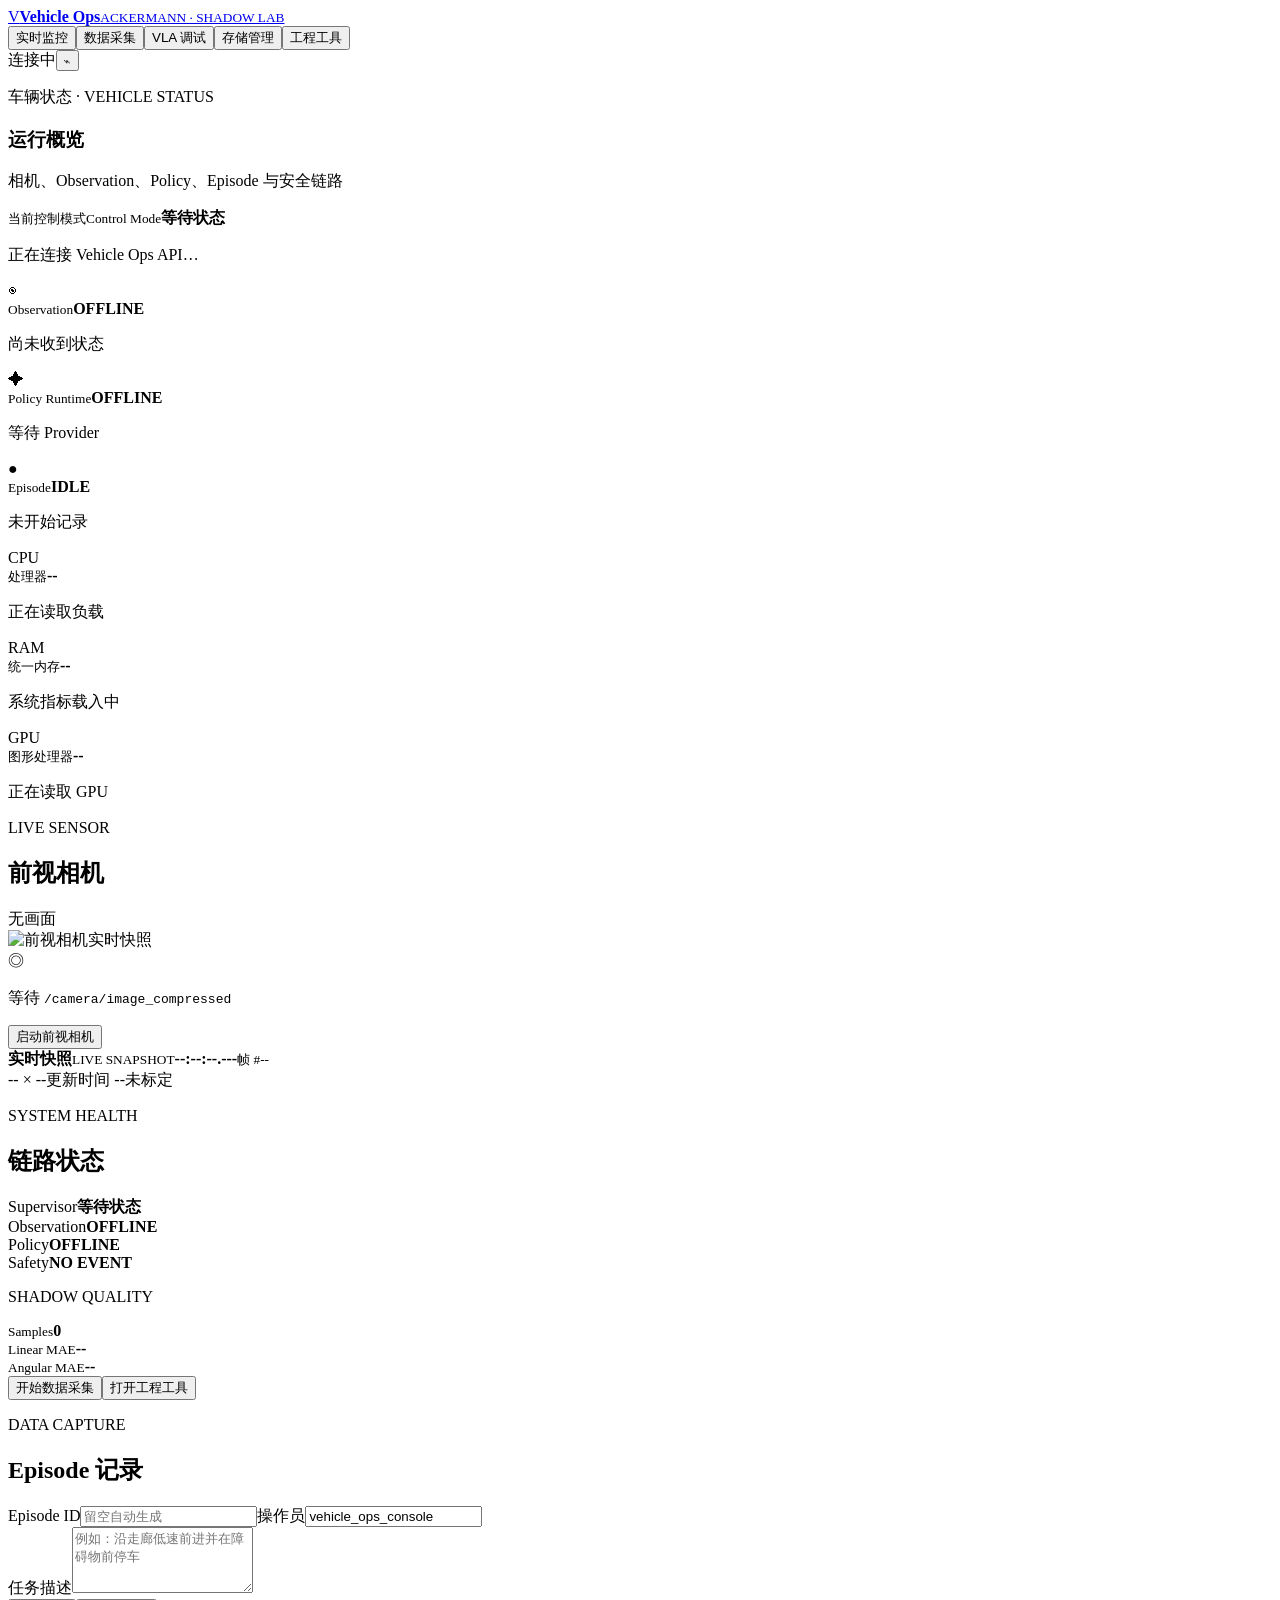
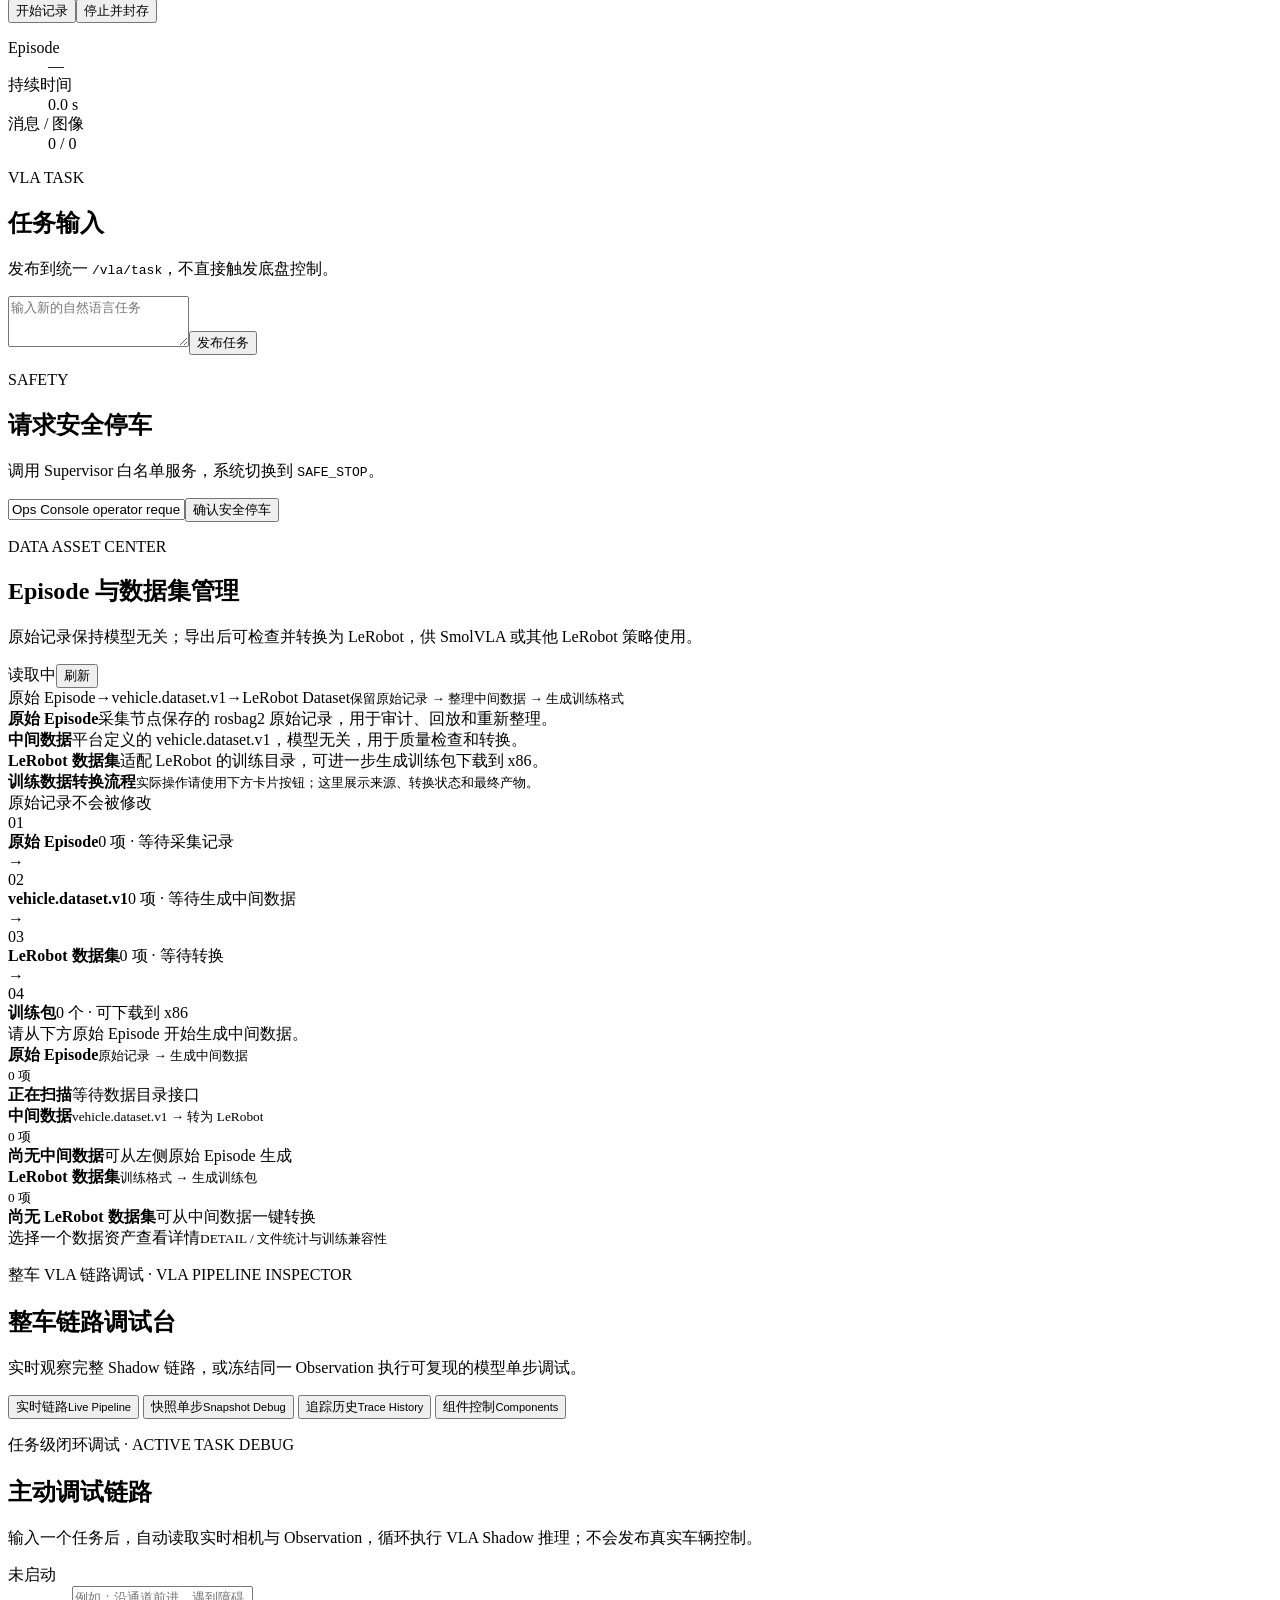
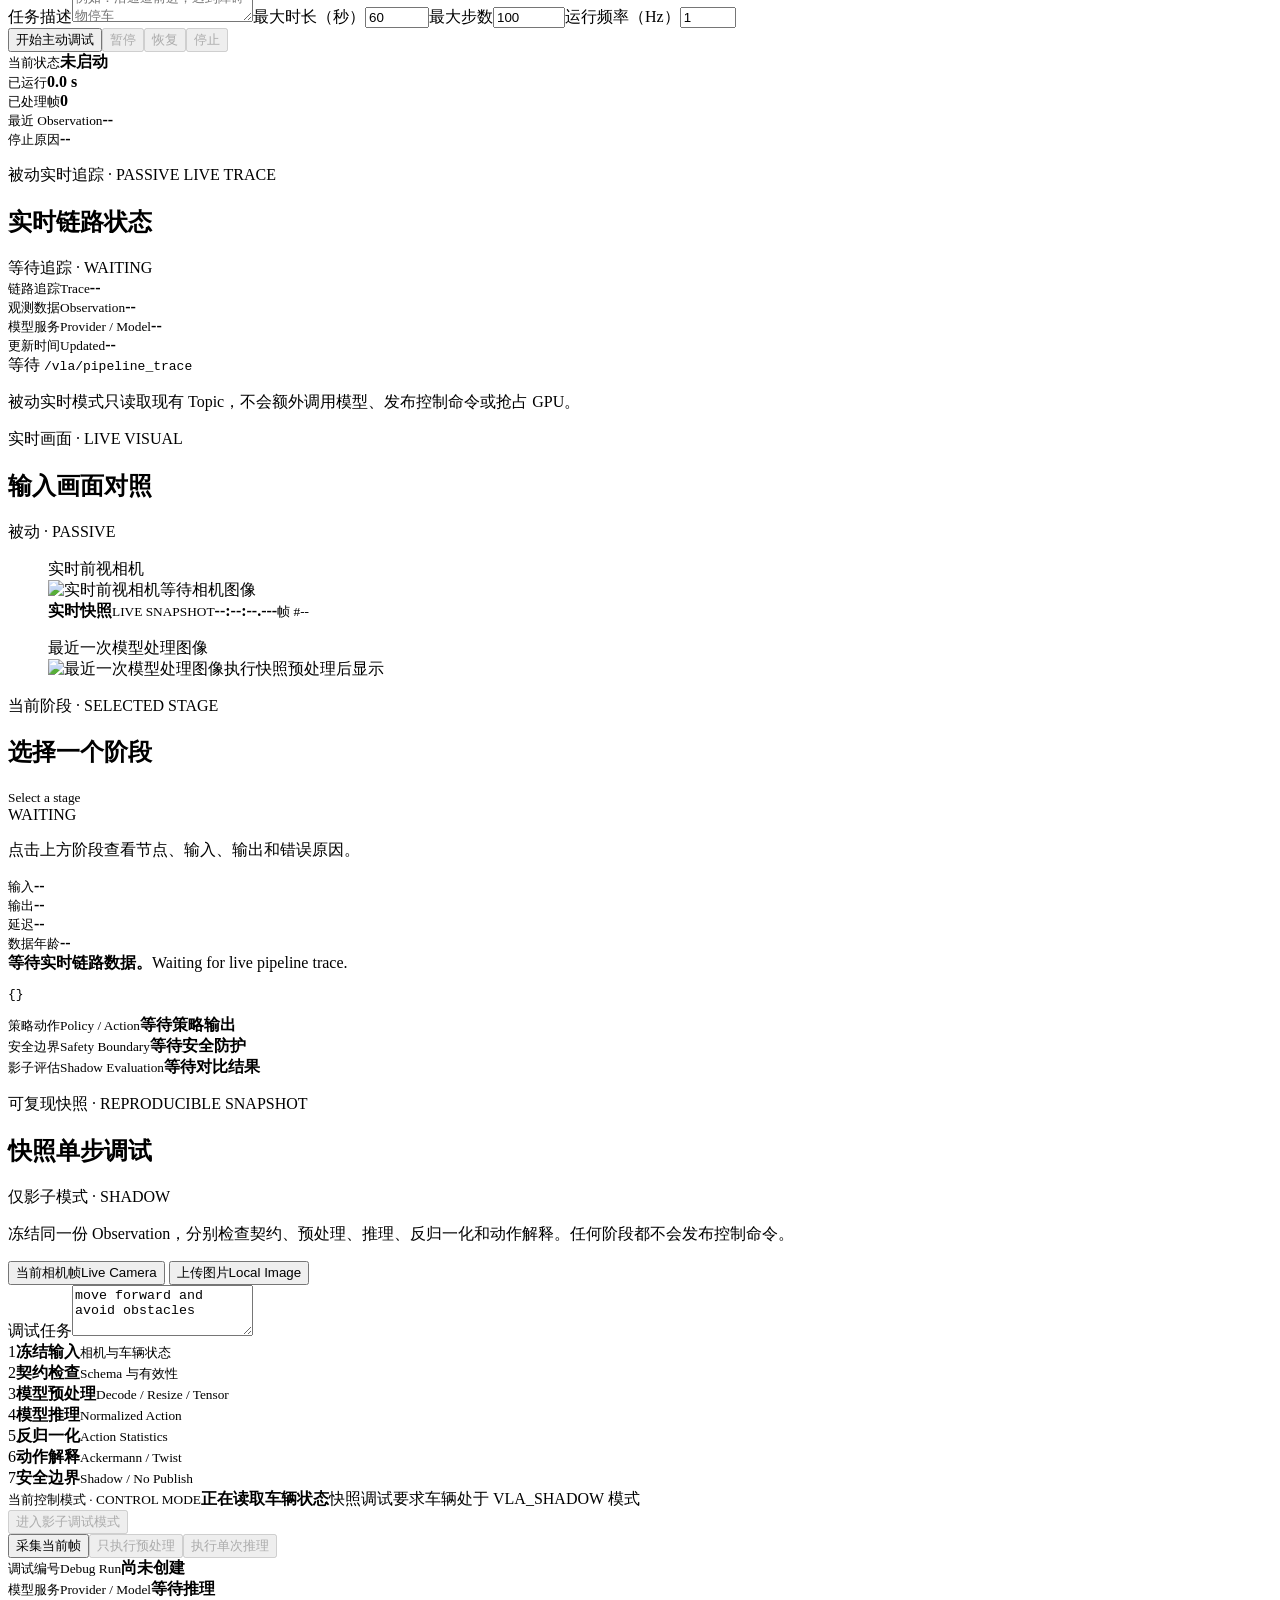
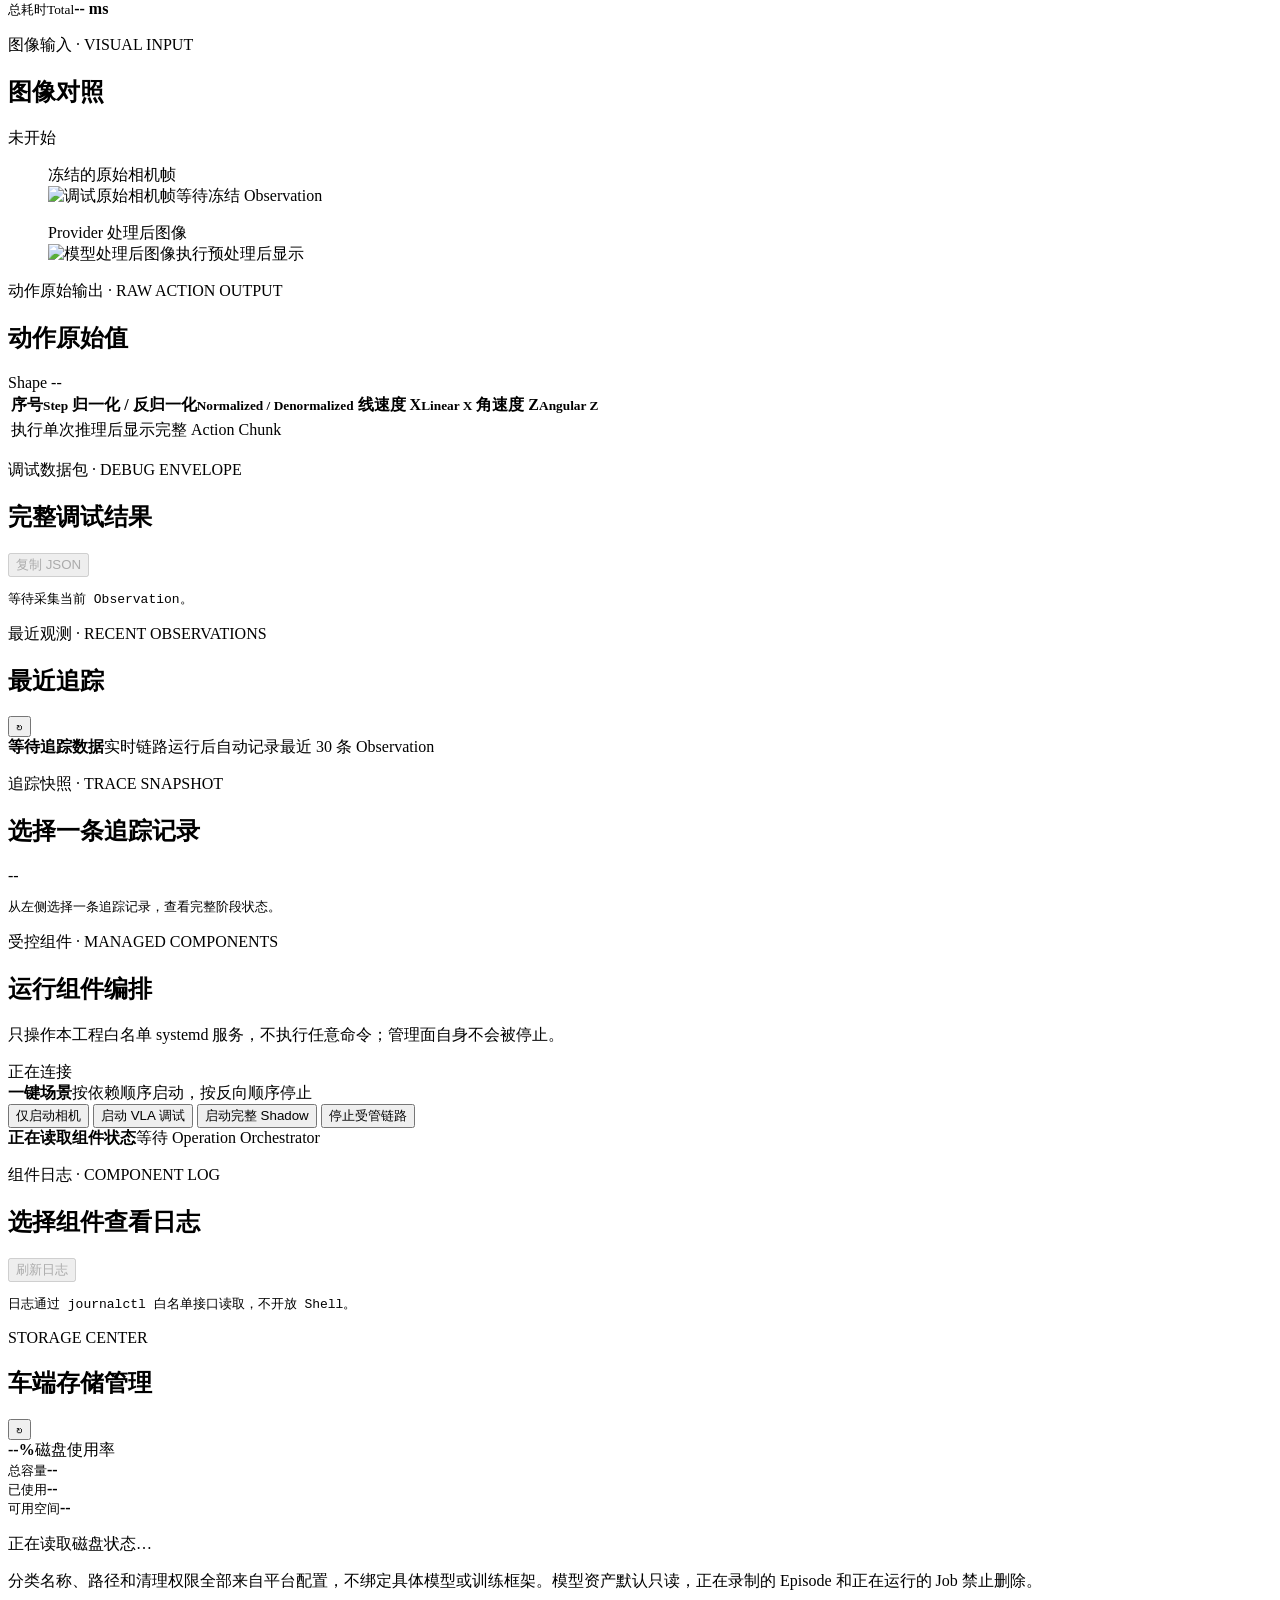
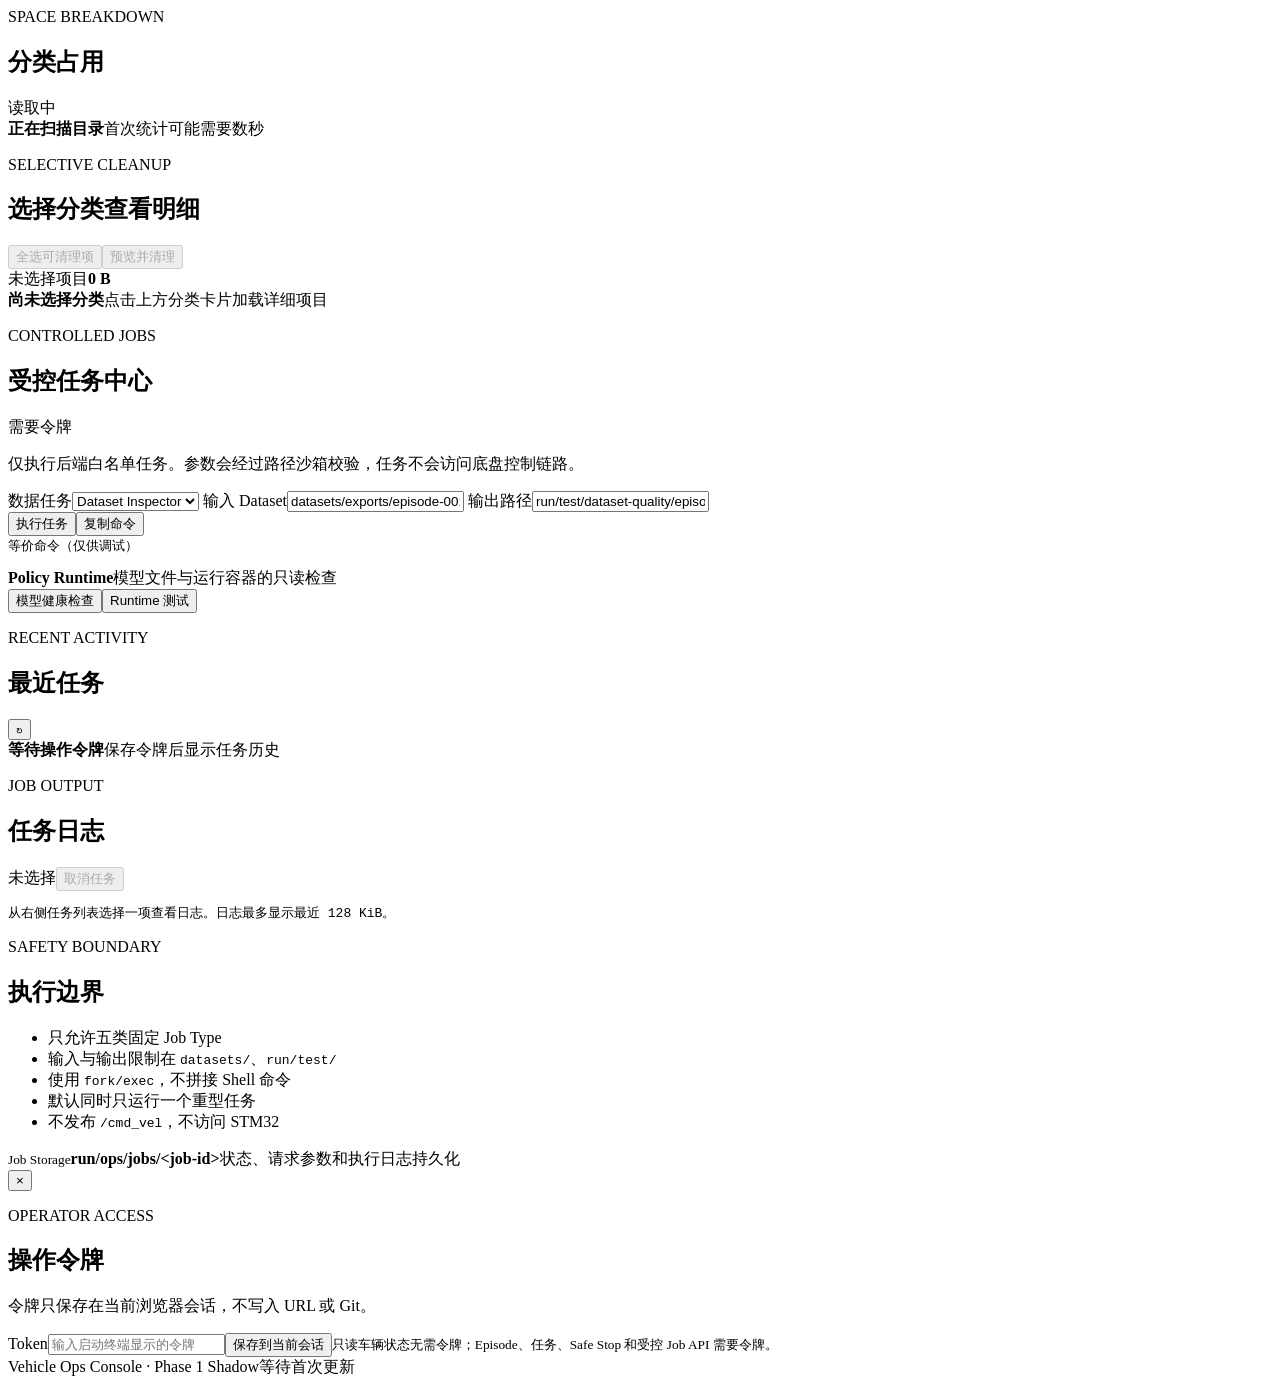
==== ros_ws/src/vehicle_ops/web/index.html @ 556c19eb "fix: restore dataset list refresh DOM" ====
﻿<!doctype html><html lang="zh-CN"><head><meta charset="utf-8"><meta name="viewport" content="width=device-width,initial-scale=1"><meta name="theme-color" content="#08131f"><title>Vehicle Ops Console</title><link rel="icon" href="/favicon.svg"><link rel="stylesheet" href="/assets/app.css"></head><body>
<header class="topbar"><a class="brand" href="#"><span class="brand-mark">V</span><span><strong>Vehicle Ops</strong><small>ACKERMANN · SHADOW LAB</small></span></a><nav class="main-nav" aria-label="主导航"><button class="nav-item active" data-view="monitor">实时监控</button><button class="nav-item" data-view="capture">数据采集</button><button class="nav-item" data-view="debug">VLA 调试</button><button class="nav-item" data-view="storage">存储管理</button><button class="nav-item" data-view="tools">工程工具</button></nav><div class="top-actions"><span id="connectionBadge" class="pill warning"><i></i>连接中</span><button class="icon-button" id="tokenButton" title="操作令牌">⌁</button></div></header>
<main>
<section class="view-panel active" id="view-monitor"><section class="overview"><div class="overview-copy"><p class="eyebrow">车辆状态 · VEHICLE STATUS</p><h1>运行概览</h1><p>相机、Observation、Policy、Episode 与安全链路</p></div><div class="mode-card"><div class="orb" id="modeOrb"><span></span></div><div><small>当前控制模式<span>Control Mode</span></small><strong id="modeName">等待状态</strong><p id="systemMessage">正在连接 Vehicle Ops API…</p></div></div></section>
<section class="metrics-grid"><article class="metric"><span class="metric-icon cyan">◉</span><div><small>Observation</small><strong id="observationState">OFFLINE</strong><p id="observationMeta">尚未收到状态</p></div></article><article class="metric"><span class="metric-icon violet">✦</span><div><small>Policy Runtime</small><strong id="policyState">OFFLINE</strong><p id="policyMeta">等待 Provider</p></div></article><article class="metric"><span class="metric-icon lime">●</span><div><small>Episode</small><strong id="episodeState">IDLE</strong><p id="episodeMeta">未开始记录</p></div></article><article class="metric resource-metric"><span class="metric-icon resource">CPU</span><div><small>处理器</small><strong id="cpuState">--</strong><p id="cpuMeta">正在读取负载</p></div></article><article class="metric resource-metric"><span class="metric-icon resource">RAM</span><div><small>统一内存</small><strong id="memoryState">--</strong><p id="hostMeta">系统指标载入中</p></div></article><article class="metric resource-metric"><span class="metric-icon resource">GPU</span><div><small>图形处理器</small><strong id="gpuState">--</strong><p id="gpuMeta">正在读取 GPU</p></div></article></section><div class="monitor-grid"><article class="panel camera-card"><div class="section-heading"><div><p class="eyebrow">LIVE SENSOR</p><h2>前视相机</h2></div><span id="cameraBadge" class="pill neutral"><i></i>无画面</span></div><div class="camera-frame"><img id="cameraImage" alt="前视相机实时快照"><div id="cameraEmpty" class="camera-empty"><span>◎</span><p>等待 <code>/camera/image_compressed</code></p><button class="button secondary camera-start-button" id="startCameraQuick">启动前视相机</button></div><div class="camera-reticle"></div><div id="cameraLiveOverlay" class="camera-live-overlay"><span class="camera-live-label"><i></i><span><b id="cameraLiveLabel">实时快照</b><small>LIVE SNAPSHOT</small></span></span><strong id="cameraFrameTime">--:--:--.---</strong><small id="cameraFrameSequence">帧 #--</small></div></div><div class="camera-footer"><span id="cameraResolution">-- × --</span><span id="cameraAge">更新时间 --</span><span id="calibrationState">未标定</span></div></article><aside class="panel live-summary"><div class="section-heading"><div><p class="eyebrow">SYSTEM HEALTH</p><h2>链路状态</h2></div><span class="live-dot"></span></div><div class="health-list"><div><span>Supervisor</span><strong id="detailSupervisor">等待状态</strong></div><div><span>Observation</span><strong id="detailObservation">OFFLINE</strong></div><div><span>Policy</span><strong id="detailPolicy">OFFLINE</strong></div><div><span>Safety</span><strong id="safetyState">NO EVENT</strong></div></div><div class="shadow-box"><p class="eyebrow">SHADOW QUALITY</p><div class="shadow-grid"><div><small>Samples</small><strong id="shadowSamples">0</strong></div><div><small>Linear MAE</small><strong id="linearMae">--</strong></div><div><small>Angular MAE</small><strong id="angularMae">--</strong></div></div></div><div class="summary-actions"><button class="button primary" data-open-view="capture">开始数据采集</button><button class="button secondary" data-open-view="tools">打开工程工具</button></div></aside></div></section>
<section class="view-panel" id="view-capture"><div class="capture-grid"><article class="panel control-card"><div class="section-heading"><div><p class="eyebrow">DATA CAPTURE</p><h2>Episode 记录</h2></div><span id="recordDot" class="record-dot"></span></div><form id="episodeForm" class="stack-form"><div class="field-row"><label>Episode ID<input id="episodeId" placeholder="留空自动生成"></label><label>操作员<input id="operatorId" value="vehicle_ops_console"></label></div><label>任务描述<textarea id="episodeTask" rows="4" placeholder="例如：沿走廊低速前进并在障碍物前停车"></textarea></label><div class="button-row"><button class="button primary" type="submit">开始记录</button><button class="button secondary" type="button" id="stopEpisode">停止并封存</button></div></form><dl class="detail-list"><div><dt>Episode</dt><dd id="currentEpisode">—</dd></div><div><dt>持续时间</dt><dd id="episodeElapsed">0.0 s</dd></div><div><dt>消息 / 图像</dt><dd id="episodeCounts">0 / 0</dd></div></dl></article><div class="capture-side"><article class="panel action-card"><p class="eyebrow">VLA TASK</p><h2>任务输入</h2><p>发布到统一 <code>/vla/task</code>，不直接触发底盘控制。</p><form id="taskForm"><textarea id="taskText" rows="3" placeholder="输入新的自然语言任务"></textarea><button class="button primary" type="submit">发布任务</button></form></article><article class="panel action-card danger-card"><p class="eyebrow danger-text">SAFETY</p><h2>请求安全停车</h2><p>调用 Supervisor 白名单服务，系统切换到 <code>SAFE_STOP</code>。</p><input id="safeReason" value="Ops Console operator requested safe stop"><button class="button danger" id="safeStop">确认安全停车</button></article></div></div></section>


  <article class="panel dataset-center">
    <div class="section-heading"><div><p class="eyebrow">DATA ASSET CENTER</p><h2>Episode 与数据集管理</h2><p class="component-intro">原始记录保持模型无关；导出后可检查并转换为 LeRobot，供 SmolVLA 或其他 LeRobot 策略使用。</p></div><div class="dataset-actions"><span class="pill neutral" id="datasetApiBadge"><i></i>读取中</span><button class="button ghost compact-button" id="refreshDatasets">刷新</button></div></div>
    <div class="dataset-flow"><span>原始 Episode</span><b>→</b><span>vehicle.dataset.v1</span><b>→</b><span>LeRobot Dataset</span><small>保留原始记录 → 整理中间数据 → 生成训练格式</small></div>
    <div class="dataset-layer-guide">
      <div><strong>原始 Episode</strong><span>采集节点保存的 rosbag2 原始记录，用于审计、回放和重新整理。</span></div>
      <div><strong>中间数据</strong><span>平台定义的 vehicle.dataset.v1，模型无关，用于质量检查和转换。</span></div>
      <div><strong>LeRobot 数据集</strong><span>适配 LeRobot 的训练目录，可进一步生成训练包下载到 x86。</span></div>
    </div>
    <div class="dataset-workflow-board">      <div class="dataset-workflow-heading"><div><strong>训练数据转换流程</strong><small>实际操作请使用下方卡片按钮；这里展示来源、转换状态和最终产物。</small></div><span class="dataset-flow-hint">原始记录不会被修改</span></div>      <div class="dataset-workflow-stages">        <div class="dataset-stage" data-flow-stage="episodes"><div class="dataset-stage-index">01</div><div><strong>原始 Episode</strong><span id="datasetFlowEpisodes">0 项 · 等待采集记录</span></div></div>        <b class="dataset-stage-arrow">→</b>        <div class="dataset-stage" data-flow-stage="exports"><div class="dataset-stage-index">02</div><div><strong>vehicle.dataset.v1</strong><span id="datasetFlowExports">0 项 · 等待生成中间数据</span></div></div>        <b class="dataset-stage-arrow">→</b>        <div class="dataset-stage" data-flow-stage="lerobot"><div class="dataset-stage-index">03</div><div><strong>LeRobot 数据集</strong><span id="datasetFlowLerobot">0 项 · 等待转换</span></div></div>        <b class="dataset-stage-arrow">→</b>        <div class="dataset-stage" data-flow-stage="archive"><div class="dataset-stage-index">04</div><div><strong>训练包</strong><span id="datasetFlowArchive">0 个 · 可下载到 x86</span></div></div>      </div>      <div class="dataset-workflow-status" id="datasetWorkflowStatus">请从下方原始 Episode 开始生成中间数据。</div>    </div>
    <div class="dataset-columns">
      <section><div class="dataset-column-heading"><div><strong>原始 Episode</strong><small>原始记录 → 生成中间数据</small></div><small id="episodeDatasetCount">0 项</small></div><div id="episodeDatasetList" class="dataset-list"><div class="job-empty"><strong>正在扫描</strong><span>等待数据目录接口</span></div></div></section>
      <section><div class="dataset-column-heading"><div><strong>中间数据</strong><small>vehicle.dataset.v1 → 转为 LeRobot</small></div><small id="exportDatasetCount">0 项</small></div><div id="exportDatasetList" class="dataset-list"><div class="job-empty"><strong>尚无中间数据</strong><span>可从左侧原始 Episode 生成</span></div></div></section>
      <section><div class="dataset-column-heading"><div><strong>LeRobot 数据集</strong><small>训练格式 → 生成训练包</small></div><small id="lerobotDatasetCount">0 项</small></div><div id="lerobotDatasetList" class="dataset-list"><div class="job-empty"><strong>尚无 LeRobot 数据集</strong><span>可从中间数据一键转换</span></div></div></section>
    </div>
    <div class="dataset-detail" id="datasetDetail"><span>选择一个数据资产查看详情</span><small>DETAIL / 文件统计与训练兼容性</small></div>
  </article><section class="view-panel" id="view-debug">
  <div class="inspector-header">
    <div><p class="eyebrow">整车 VLA 链路调试 · VLA PIPELINE INSPECTOR</p><h2>整车链路调试台</h2><p>实时观察完整 Shadow 链路，或冻结同一 Observation 执行可复现的模型单步调试。</p></div>
    <div class="inspector-mode-tabs" role="tablist" aria-label="调试模式">
      <button class="inspector-mode active" data-inspector-mode="live" role="tab"><span>实时链路</span><small>Live Pipeline</small></button>
      <button class="inspector-mode" data-inspector-mode="snapshot" role="tab"><span>快照单步</span><small>Snapshot Debug</small></button>
      <button class="inspector-mode" data-inspector-mode="history" role="tab"><span>追踪历史</span><small>Trace History</small></button>
      <button class="inspector-mode" data-inspector-mode="components" role="tab"><span>组件控制</span><small>Components</small></button>
    </div>
  </div>


  <div class="inspector-panel active" data-inspector-panel="live">
  <article class="panel active-debug-panel">
    <div class="section-heading"><div><p class="eyebrow">任务级闭环调试 · ACTIVE TASK DEBUG</p><h2>主动调试链路</h2><p class="component-intro">输入一个任务后，自动读取实时相机与 Observation，循环执行 VLA Shadow 推理；不会发布真实车辆控制。</p></div><span id="activeDebugBadge" class="pill neutral"><i></i>未启动</span></div>
    <div class="active-debug-form"><label>任务描述<textarea id="activeDebugTask" rows="2" placeholder="例如：沿通道前进，遇到障碍物停车"></textarea></label><label>最大时长（秒）<input id="activeDebugDuration" type="number" min="1" max="3600" value="60"></label><label>最大步数<input id="activeDebugSteps" type="number" min="1" max="10000" value="100"></label><label>运行频率（Hz）<input id="activeDebugHz" type="number" min="0.1" max="5" step="0.1" value="1"></label></div>
    <div class="button-row"><button class="button primary" id="activeDebugStart">开始主动调试</button><button class="button secondary" id="activeDebugPause" disabled>暂停</button><button class="button secondary" id="activeDebugResume" disabled>恢复</button><button class="button danger" id="activeDebugStop" disabled>停止</button></div>
    <div class="active-debug-stats"><div><small>当前状态</small><strong id="activeDebugStatus">未启动</strong></div><div><small>已运行</small><strong id="activeDebugElapsed">0.0 s</strong></div><div><small>已处理帧</small><strong id="activeDebugCount">0</strong></div><div><small>最近 Observation</small><strong id="activeDebugObservation">--</strong></div><div><small>停止原因</small><strong id="activeDebugReason">--</strong></div></div>
  </article>
    <article class="panel pipeline-overview">
      <div class="section-heading"><div><p class="eyebrow">被动实时追踪 · PASSIVE LIVE TRACE</p><h2>实时链路状态</h2></div><span id="pipelineLiveState" class="pill neutral"><i></i>等待追踪 · WAITING</span></div>
      <div class="pipeline-meta-strip"><div><small>链路追踪<span>Trace</span></small><strong id="pipelineTraceId">--</strong></div><div><small>观测数据<span>Observation</span></small><strong id="pipelineObservationId">--</strong></div><div><small>模型服务<span>Provider / Model</span></small><strong id="pipelineProvider">--</strong></div><div><small>更新时间<span>Updated</span></small><strong id="pipelineReceivedAge">--</strong></div></div>
      <div class="pipeline-stage-rail" id="pipelineStageRail"><div class="pipeline-empty">等待 <code>/vla/pipeline_trace</code></div></div>
      <p class="pipeline-passive-note">被动实时模式只读取现有 Topic，不会额外调用模型、发布控制命令或抢占 GPU。</p>
    </article>

    <div class="pipeline-live-grid">
      <article class="panel pipeline-visual-card">
        <div class="section-heading"><div><p class="eyebrow">实时画面 · LIVE VISUAL</p><h2>输入画面对照</h2></div><span class="job-state neutral">被动 · PASSIVE</span></div>
        <div class="debug-image-grid pipeline-images"><figure><figcaption>实时前视相机</figcaption><div class="debug-image-frame"><img id="pipelineLiveImage" alt="实时前视相机"><span id="pipelineLiveEmpty">等待相机图像</span><div id="pipelineCameraLiveOverlay" class="camera-live-overlay"><span class="camera-live-label"><i></i><span><b id="pipelineCameraLiveLabel">实时快照</b><small>LIVE SNAPSHOT</small></span></span><strong id="pipelineCameraFrameTime">--:--:--.---</strong><small id="pipelineCameraFrameSequence">帧 #--</small></div></div></figure><figure><figcaption>最近一次模型处理图像</figcaption><div class="debug-image-frame"><img id="pipelineProcessedImage" alt="最近一次模型处理图像"><span id="pipelineProcessedEmpty">执行快照预处理后显示</span></div></figure></div>
      </article>
      <article class="panel pipeline-stage-detail">
        <div class="section-heading"><div><p class="eyebrow">当前阶段 · SELECTED STAGE</p><h2 id="pipelineStageLabel">选择一个阶段</h2><small class="pipeline-stage-english" id="pipelineStageEnglish">Select a stage</small></div><span id="pipelineStageStatus" class="job-state neutral">WAITING</span></div>
        <p class="pipeline-component" id="pipelineStageComponent">点击上方阶段查看节点、输入、输出和错误原因。</p>
        <div class="pipeline-detail-grid"><div><small>输入</small><strong id="pipelineStageInput">--</strong></div><div><small>输出</small><strong id="pipelineStageOutput">--</strong></div><div><small>延迟</small><strong id="pipelineStageLatency">--</strong></div><div><small>数据年龄</small><strong id="pipelineStageAge">--</strong></div></div>
        <div class="pipeline-stage-message" id="pipelineStageMessage"><strong>等待实时链路数据。</strong><span>Waiting for live pipeline trace.</span></div>
        <div class="contract-diagnosis" id="contractDiagnosis" hidden></div>
        <pre id="pipelineStageDetail">{}</pre>
      </article>
      <article class="panel pipeline-flow-summary">
        <div><small>策略动作<span>Policy / Action</span></small><strong id="pipelineActionSummary">等待策略输出</strong></div><div><small>安全边界<span>Safety Boundary</span></small><strong id="pipelineSafetySummary">等待安全防护</strong></div><div><small>影子评估<span>Shadow Evaluation</span></small><strong id="pipelineShadowSummary">等待对比结果</strong></div>
      </article>
    </div>
  </div>

  <div class="inspector-panel" data-inspector-panel="snapshot">
    <div class="debug-grid">
      <article class="panel debug-controller">
        <div class="section-heading"><div><p class="eyebrow">可复现快照 · REPRODUCIBLE SNAPSHOT</p><h2>快照单步调试</h2></div><span class="pill neutral" id="debugSafetyBadge"><i></i>仅影子模式 · SHADOW</span></div>
        <p class="debug-intro">冻结同一份 Observation，分别检查契约、预处理、推理、反归一化和动作解释。任何阶段都不会发布控制命令。</p>
        <div class="debug-input-source">
          <div class="debug-source-tabs" role="tablist" aria-label="快照图像来源">
            <button type="button" class="debug-source-tab active" data-debug-source="camera" role="tab" aria-selected="true">当前相机帧<span>Live Camera</span></button>
            <button type="button" class="debug-source-tab" data-debug-source="upload" role="tab" aria-selected="false">上传图片<span>Local Image</span></button>
          </div>
          <div class="debug-upload-panel" id="debugUploadPanel" hidden>
            <label class="debug-upload-dropzone" id="debugUploadDropzone">
              <input id="debugUploadInput" type="file" accept="image/jpeg,image/png,image/webp" hidden>
              <img id="debugUploadPreview" alt="待调试的上传图片预览">
              <span class="debug-upload-placeholder" id="debugUploadPlaceholder"><strong>点击选择或拖入图片</strong><small>支持 JPG、PNG、WebP；仅在点击采集时上传</small></span>
            </label>
            <div class="debug-upload-meta"><span><strong id="debugUploadName">尚未选择图片</strong><small id="debugUploadInfo">将归一到当前相机分辨率并转换为 JPEG</small></span><button type="button" class="button ghost" id="clearDebugUpload" disabled>清除</button></div>
          </div>
        </div>
        <label>调试任务<textarea id="debugTask" rows="3" placeholder="例如：move forward and avoid obstacles">move forward and avoid obstacles</textarea></label>
        <div class="debug-steps debug-steps-expanded">
          <div class="debug-step active" id="debugStepCapture"><span>1</span><strong>冻结输入</strong><small>相机与车辆状态</small></div>
          <div class="debug-step" id="debugStepContract"><span>2</span><strong>契约检查</strong><small>Schema 与有效性</small></div>
          <div class="debug-step" id="debugStepPreprocess"><span>3</span><strong>模型预处理</strong><small>Decode / Resize / Tensor</small></div>
          <div class="debug-step" id="debugStepInference"><span>4</span><strong>模型推理</strong><small>Normalized Action</small></div>
          <div class="debug-step" id="debugStepDenormalize"><span>5</span><strong>反归一化</strong><small>Action Statistics</small></div>
          <div class="debug-step" id="debugStepAdapter"><span>6</span><strong>动作解释</strong><small>Ackermann / Twist</small></div>
          <div class="debug-step" id="debugStepSafety"><span>7</span><strong>安全边界</strong><small>Shadow / No Publish</small></div>
        </div>
        <div class="debug-mode-guard" id="debugModeGuard" data-state="unknown">
          <div class="debug-mode-copy"><small>当前控制模式 · CONTROL MODE</small><strong id="debugModeState">正在读取车辆状态</strong><span id="debugModeHint">快照调试要求车辆处于 VLA_SHADOW 模式</span></div>
          <button class="button shadow-mode-button" id="enterShadowMode" type="button" disabled>进入影子调试模式</button>
        </div>
        <div class="debug-buttons"><button class="button primary" id="captureDebug">采集当前帧</button><button class="button secondary" id="preprocessDebug" disabled>只执行预处理</button><button class="button secondary" id="inferenceDebug" disabled>执行单次推理</button></div>
        <div class="debug-error" id="debugError" hidden><strong>执行失败</strong><span id="debugErrorMessage">--</span></div>
        <div class="debug-run-meta"><div><small>调试编号<span>Debug Run</span></small><strong id="debugRunId">尚未创建</strong></div><div><small>模型服务<span>Provider / Model</span></small><strong id="debugProvider">等待推理</strong></div><div><small>总耗时<span>Total</span></small><strong id="debugLatency">-- ms</strong></div></div>
      </article>
      <article class="panel debug-images">
        <div class="section-heading"><div><p class="eyebrow">图像输入 · VISUAL INPUT</p><h2>图像对照</h2></div><span class="job-state neutral" id="debugStageState">未开始</span></div>
        <div class="debug-image-grid"><figure><figcaption id="debugOriginalCaption">冻结的原始相机帧</figcaption><div class="debug-image-frame"><img id="debugOriginalImage" alt="调试原始相机帧"><span id="debugOriginalEmpty">等待冻结 Observation</span></div></figure><figure><figcaption>Provider 处理后图像</figcaption><div class="debug-image-frame"><img id="debugProcessedImage" alt="模型处理后图像"><span id="debugProcessedEmpty">执行预处理后显示</span></div></figure></div>
      </article>
      <article class="panel debug-actions">
        <div class="section-heading"><div><p class="eyebrow">动作原始输出 · RAW ACTION OUTPUT</p><h2>动作原始值</h2></div><span id="debugActionShape" class="job-state neutral">Shape --</span></div>
        <div class="debug-table-wrap"><table class="debug-action-table"><thead><tr><th>序号<small>Step</small></th><th>归一化 / 反归一化<small>Normalized / Denormalized</small></th><th>线速度 X<small>Linear X</small></th><th>角速度 Z<small>Angular Z</small></th></tr></thead><tbody id="debugActionRows"><tr><td colspan="4">执行单次推理后显示完整 Action Chunk</td></tr></tbody></table></div>
      </article>
      <article class="panel debug-json-panel">
        <div class="section-heading"><div><p class="eyebrow">调试数据包 · DEBUG ENVELOPE</p><h2>完整调试结果</h2></div><button class="button ghost compact-button" id="copyDebugJson" disabled>复制 JSON</button></div>
        <pre id="debugJson">等待采集当前 Observation。</pre>
      </article>
    </div>
  </div>

  <div class="inspector-panel" data-inspector-panel="history">
    <div class="pipeline-history-grid">
      <aside class="panel pipeline-history-list-panel"><div class="section-heading"><div><p class="eyebrow">最近观测 · RECENT OBSERVATIONS</p><h2>最近追踪</h2></div><button class="icon-button compact" id="refreshPipelineHistory" title="刷新 Trace">↻</button></div><div id="pipelineHistoryList" class="pipeline-history-list"><div class="job-empty"><strong>等待追踪数据</strong><span>实时链路运行后自动记录最近 30 条 Observation</span></div></div></aside>
      <article class="panel pipeline-history-detail"><div class="section-heading"><div><p class="eyebrow">追踪快照 · TRACE SNAPSHOT</p><h2 id="pipelineHistoryTitle">选择一条追踪记录</h2></div><span id="pipelineHistoryStatus" class="job-state neutral">--</span></div><pre id="pipelineHistoryJson">从左侧选择一条追踪记录，查看完整阶段状态。</pre></article>
    </div>
  </div>
  <div class="inspector-panel" data-inspector-panel="components">
    <article class="panel component-control-panel">
      <div class="section-heading"><div><p class="eyebrow">受控组件 · MANAGED COMPONENTS</p><h2>运行组件编排</h2><p class="component-intro">只操作本工程白名单 systemd 服务，不执行任意命令；管理面自身不会被停止。</p></div><span id="componentApiState" class="pill neutral"><i></i>正在连接</span></div>
      <div class="profile-control-bar">
        <div><strong>一键场景</strong><span>按依赖顺序启动，按反向顺序停止</span></div>
        <button class="button secondary" data-profile-action="camera_only:start">仅启动相机</button>
        <button class="button secondary" data-profile-action="vla_debug:start">启动 VLA 调试</button>
        <button class="button primary" data-profile-action="full_shadow:start">启动完整 Shadow</button>
        <button class="button danger" data-profile-action="full_shadow:stop">停止受管链路</button>
      </div>
      <div id="componentGrid" class="component-grid"><div class="job-empty"><strong>正在读取组件状态</strong><span>等待 Operation Orchestrator</span></div></div>
    </article>
    <article class="panel component-log-panel">
      <div class="section-heading"><div><p class="eyebrow">组件日志 · COMPONENT LOG</p><h2 id="componentLogTitle">选择组件查看日志</h2></div><button class="button ghost compact-button" id="refreshComponentLog" disabled>刷新日志</button></div>
      <pre id="componentLog">日志通过 journalctl 白名单接口读取，不开放 Shell。</pre>
    </article>
  </div></section><section class="view-panel" id="view-storage">
  <div class="storage-layout">
    <article class="panel storage-overview-card">
      <div class="section-heading"><div><p class="eyebrow">STORAGE CENTER</p><h2>车端存储管理</h2></div><button class="icon-button compact" id="refreshStorage" title="刷新存储">↻</button></div>
      <div class="storage-hero"><div class="storage-ring" id="storageRing"><strong id="storagePercent">--%</strong><span>磁盘使用率</span></div><div class="storage-capacity"><div><small>总容量</small><strong id="storageTotal">--</strong></div><div><small>已使用</small><strong id="storageUsed">--</strong></div><div><small>可用空间</small><strong id="storageAvailable">--</strong></div><p id="storageMessage">正在读取磁盘状态…</p></div></div>
      <div class="storage-progress"><i id="storageProgress"></i></div>
      <p class="storage-note">分类名称、路径和清理权限全部来自平台配置，不绑定具体模型或训练框架。模型资产默认只读，正在录制的 Episode 和正在运行的 Job 禁止删除。</p>
    </article>
    <article class="panel storage-category-panel">
      <div class="section-heading"><div><p class="eyebrow">SPACE BREAKDOWN</p><h2>分类占用</h2></div><span class="pill neutral" id="storageApiBadge"><i></i>读取中</span></div>
      <div id="storageCategoryGrid" class="storage-category-grid"><div class="job-empty"><strong>正在扫描目录</strong><span>首次统计可能需要数秒</span></div></div>
    </article>
    <article class="panel storage-items-panel">
      <div class="section-heading"><div><p class="eyebrow">SELECTIVE CLEANUP</p><h2 id="storageItemsTitle">选择分类查看明细</h2></div><div class="storage-actions"><button class="button ghost compact-button" id="selectAllStorage" disabled>全选可清理项</button><button class="button danger compact-button" id="cleanupStorage" disabled>预览并清理</button></div></div>
      <div class="storage-selection-summary"><span id="storageSelectionCount">未选择项目</span><strong id="storageSelectionBytes">0 B</strong></div>
      <div id="storageItemList" class="storage-item-list"><div class="job-empty"><strong>尚未选择分类</strong><span>点击上方分类卡片加载详细项目</span></div></div>
    </article>
  </div>
</section>
<section class="view-panel" id="view-tools">
<div class="job-center-grid">
    <article class="panel job-launcher">
      <div class="section-heading"><div><p class="eyebrow">CONTROLLED JOBS</p><h2>受控任务中心</h2></div><span class="pill neutral" id="jobApiBadge"><i></i>需要令牌</span></div>
      <p class="job-intro">仅执行后端白名单任务。参数会经过路径沙箱校验，任务不会访问底盘控制链路。</p>
      <form id="jobForm" class="job-form">
        <label>数据任务<select id="datasetTool"><option value="dataset.inspect">Dataset Inspector</option><option value="dataset.split">Episode Split</option><option value="dataset.convert_lerobot">训练数据转换</option></select></label>
        <label>输入 Dataset<input id="datasetInput" value="datasets/exports/episode-001" autocomplete="off"></label>
        <label>输出路径<input id="datasetOutput" value="run/test/dataset-quality/episode-001" autocomplete="off"></label>
        <div class="button-row"><button class="button primary" type="submit" id="runJob">执行任务</button><button class="button ghost" type="button" id="copyCommand">复制命令</button></div>
      </form>
      <div class="command-preview"><small>等价命令（仅供调试）</small><pre id="generatedCommand"></pre></div>
      <div class="policy-actions"><div><strong>Policy Runtime</strong><span>模型文件与运行容器的只读检查</span></div><button class="button secondary" data-policy-job="policy.health_check">模型健康检查</button><button class="button secondary" data-policy-job="policy.runtime_test">Runtime 测试</button></div>
    </article>
    <aside class="panel job-history">
      <div class="section-heading"><div><p class="eyebrow">RECENT ACTIVITY</p><h2>最近任务</h2></div><button class="icon-button compact" id="refreshJobs" title="刷新任务">↻</button></div>
      <div id="jobList" class="job-list"><div class="job-empty"><strong>等待操作令牌</strong><span>保存令牌后显示任务历史</span></div></div>
    </aside>
    <article class="panel job-console">
      <div class="section-heading"><div><p class="eyebrow">JOB OUTPUT</p><h2 id="selectedJobTitle">任务日志</h2></div><div class="job-console-actions"><span class="job-state neutral" id="selectedJobState">未选择</span><button class="button danger compact-button" id="cancelJob" disabled>取消任务</button></div></div>
      <pre id="jobLog">从右侧任务列表选择一项查看日志。日志最多显示最近 128 KiB。</pre>
    </article>
    <aside class="panel tools-help job-boundary"><p class="eyebrow">SAFETY BOUNDARY</p><h2>执行边界</h2><ul><li>只允许五类固定 Job Type</li><li>输入与输出限制在 <code>datasets/</code>、<code>run/test/</code></li><li>使用 <code>fork/exec</code>，不拼接 Shell 命令</li><li>默认同时只运行一个重型任务</li><li>不发布 <code>/cmd_vel</code>，不访问 STM32</li></ul><div class="api-state"><small>Job Storage</small><strong>run/ops/jobs/&lt;job-id&gt;</strong><span>状态、请求参数和执行日志持久化</span></div></aside>
  </div>
</section>
</main><aside class="token-panel" id="tokenPanel"><button class="panel-close" id="tokenClose">×</button><p class="eyebrow">OPERATOR ACCESS</p><h2>操作令牌</h2><p>令牌只保存在当前浏览器会话，不写入 URL 或 Git。</p><label>Token<input id="tokenInput" type="password" autocomplete="off" placeholder="输入启动终端显示的令牌"></label><button class="button primary" id="saveToken">保存到当前会话</button><small>只读车辆状态无需令牌；Episode、任务、Safe Stop 和受控 Job API 需要令牌。</small></aside><div class="panel-backdrop" id="panelBackdrop"></div><div class="toast" id="toast"></div><footer><span>Vehicle Ops Console · Phase 1 Shadow</span><span id="lastUpdate">等待首次更新</span></footer><script src="/assets/app.js"></script></body></html>
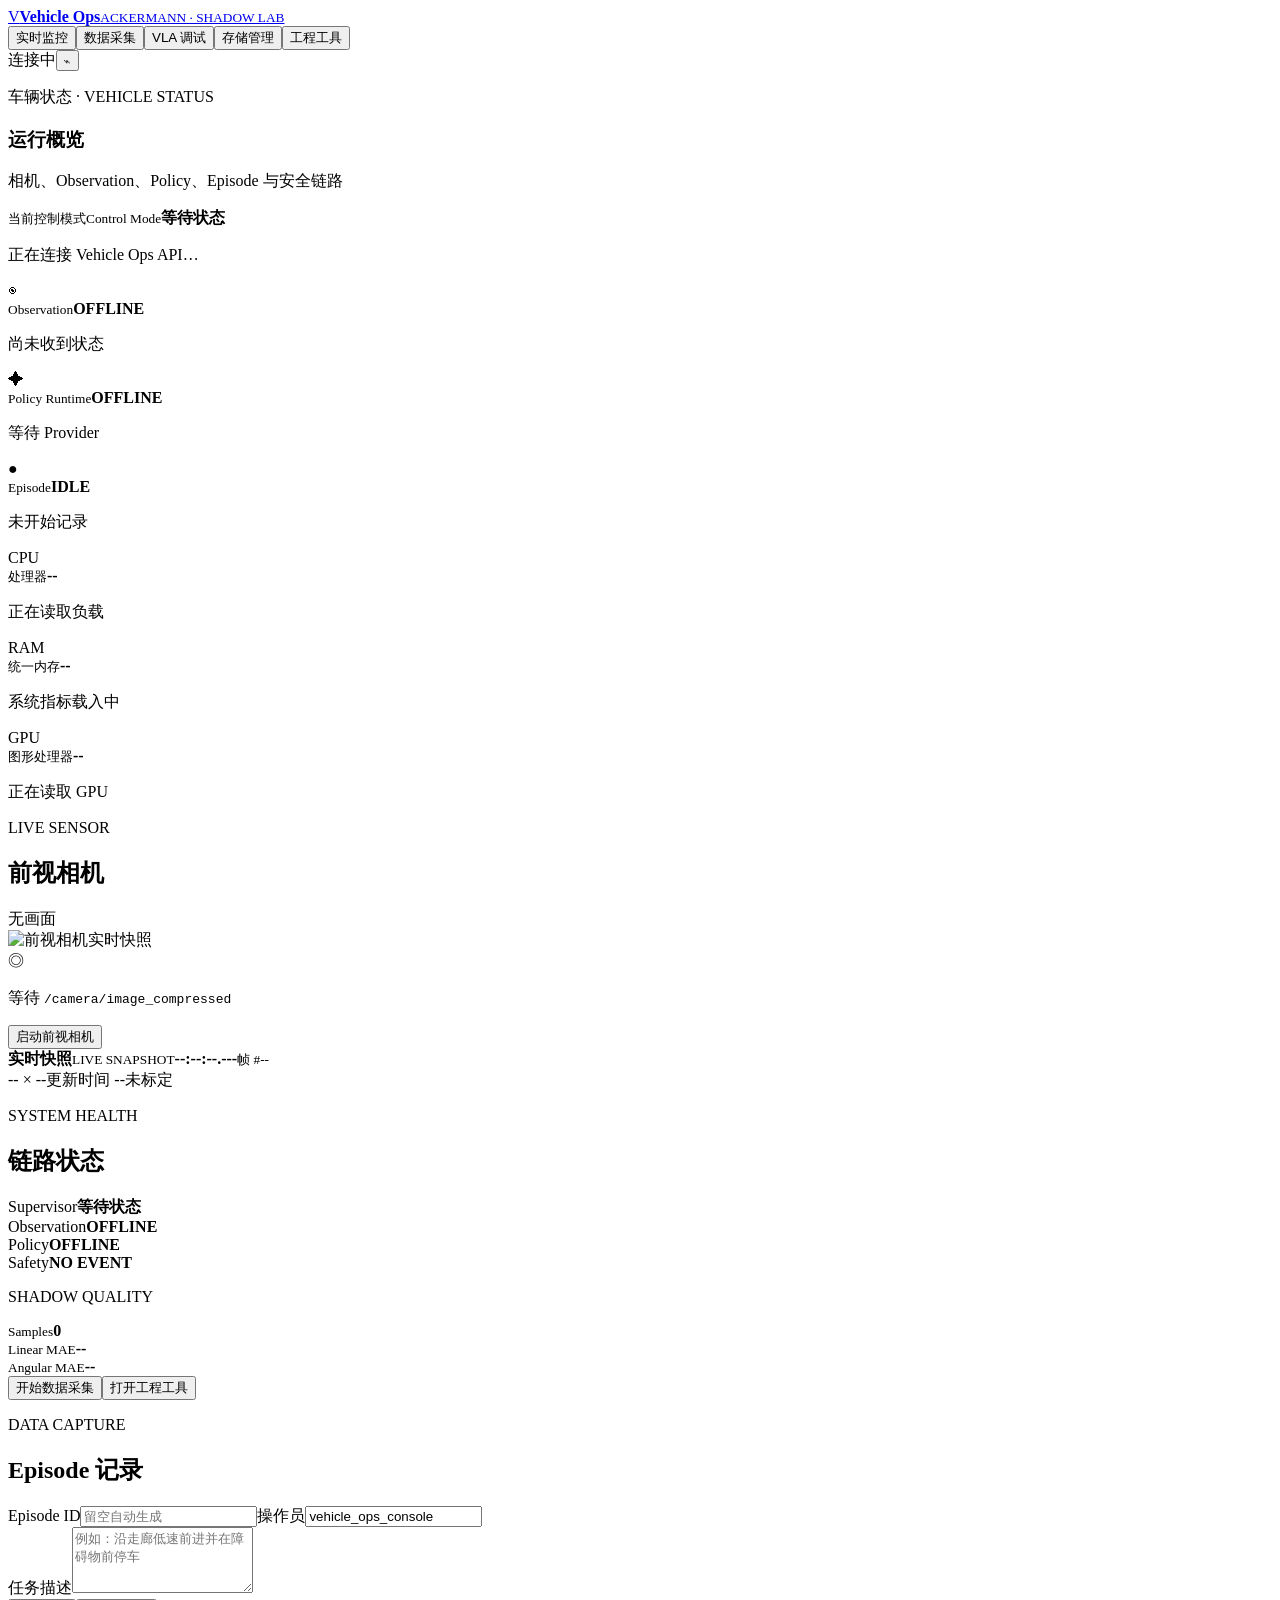
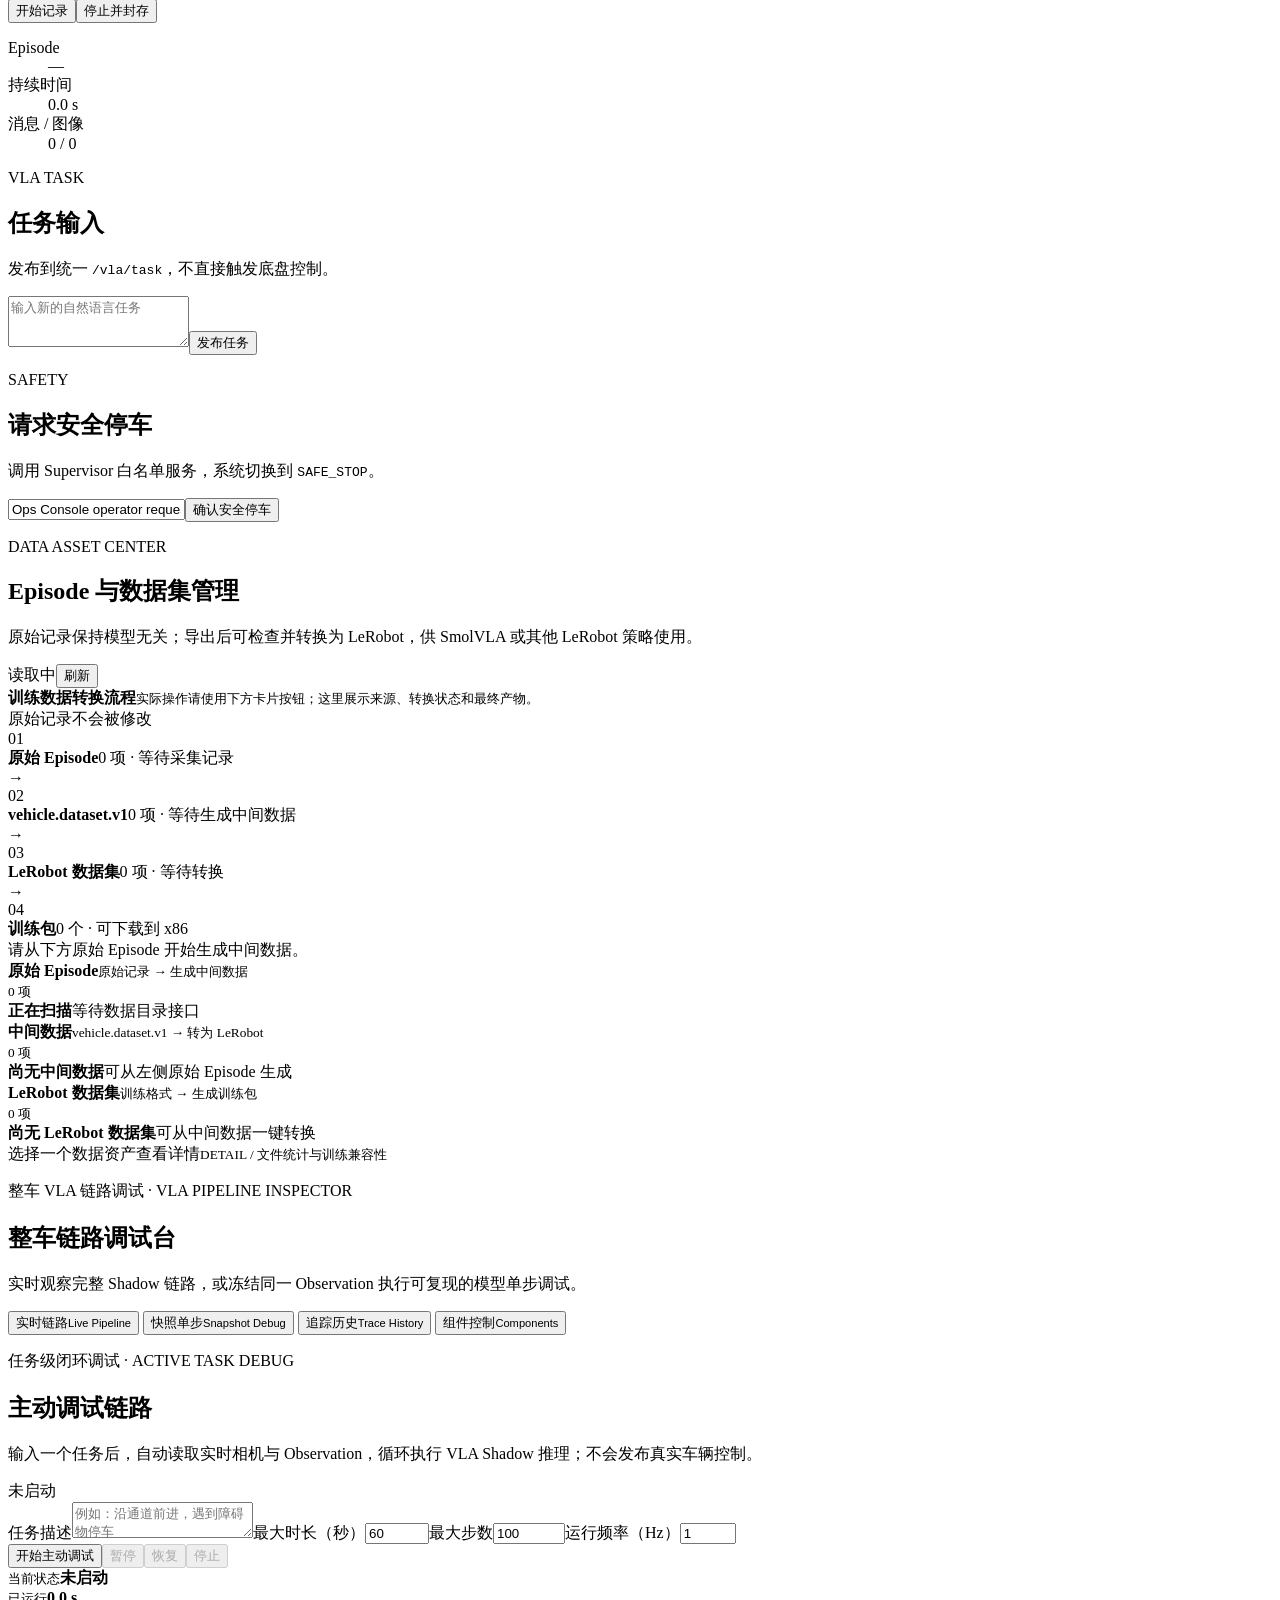
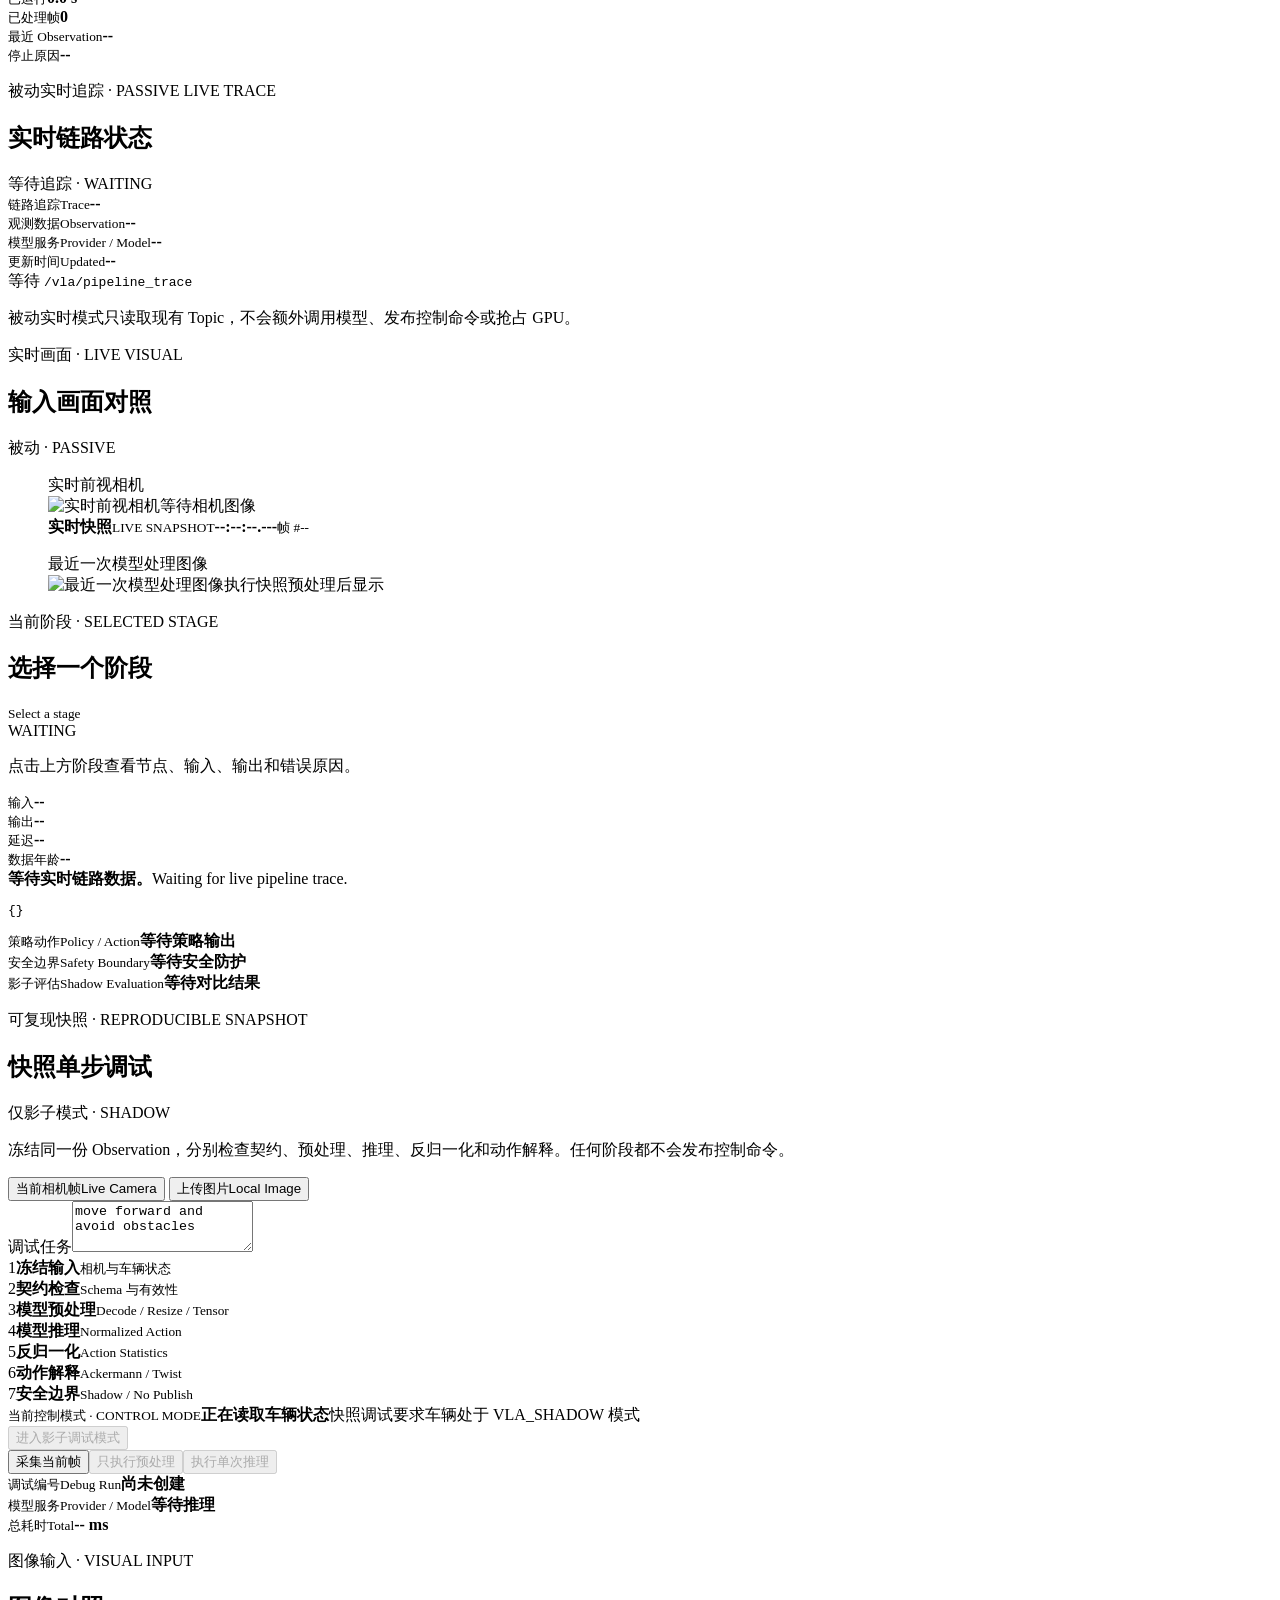
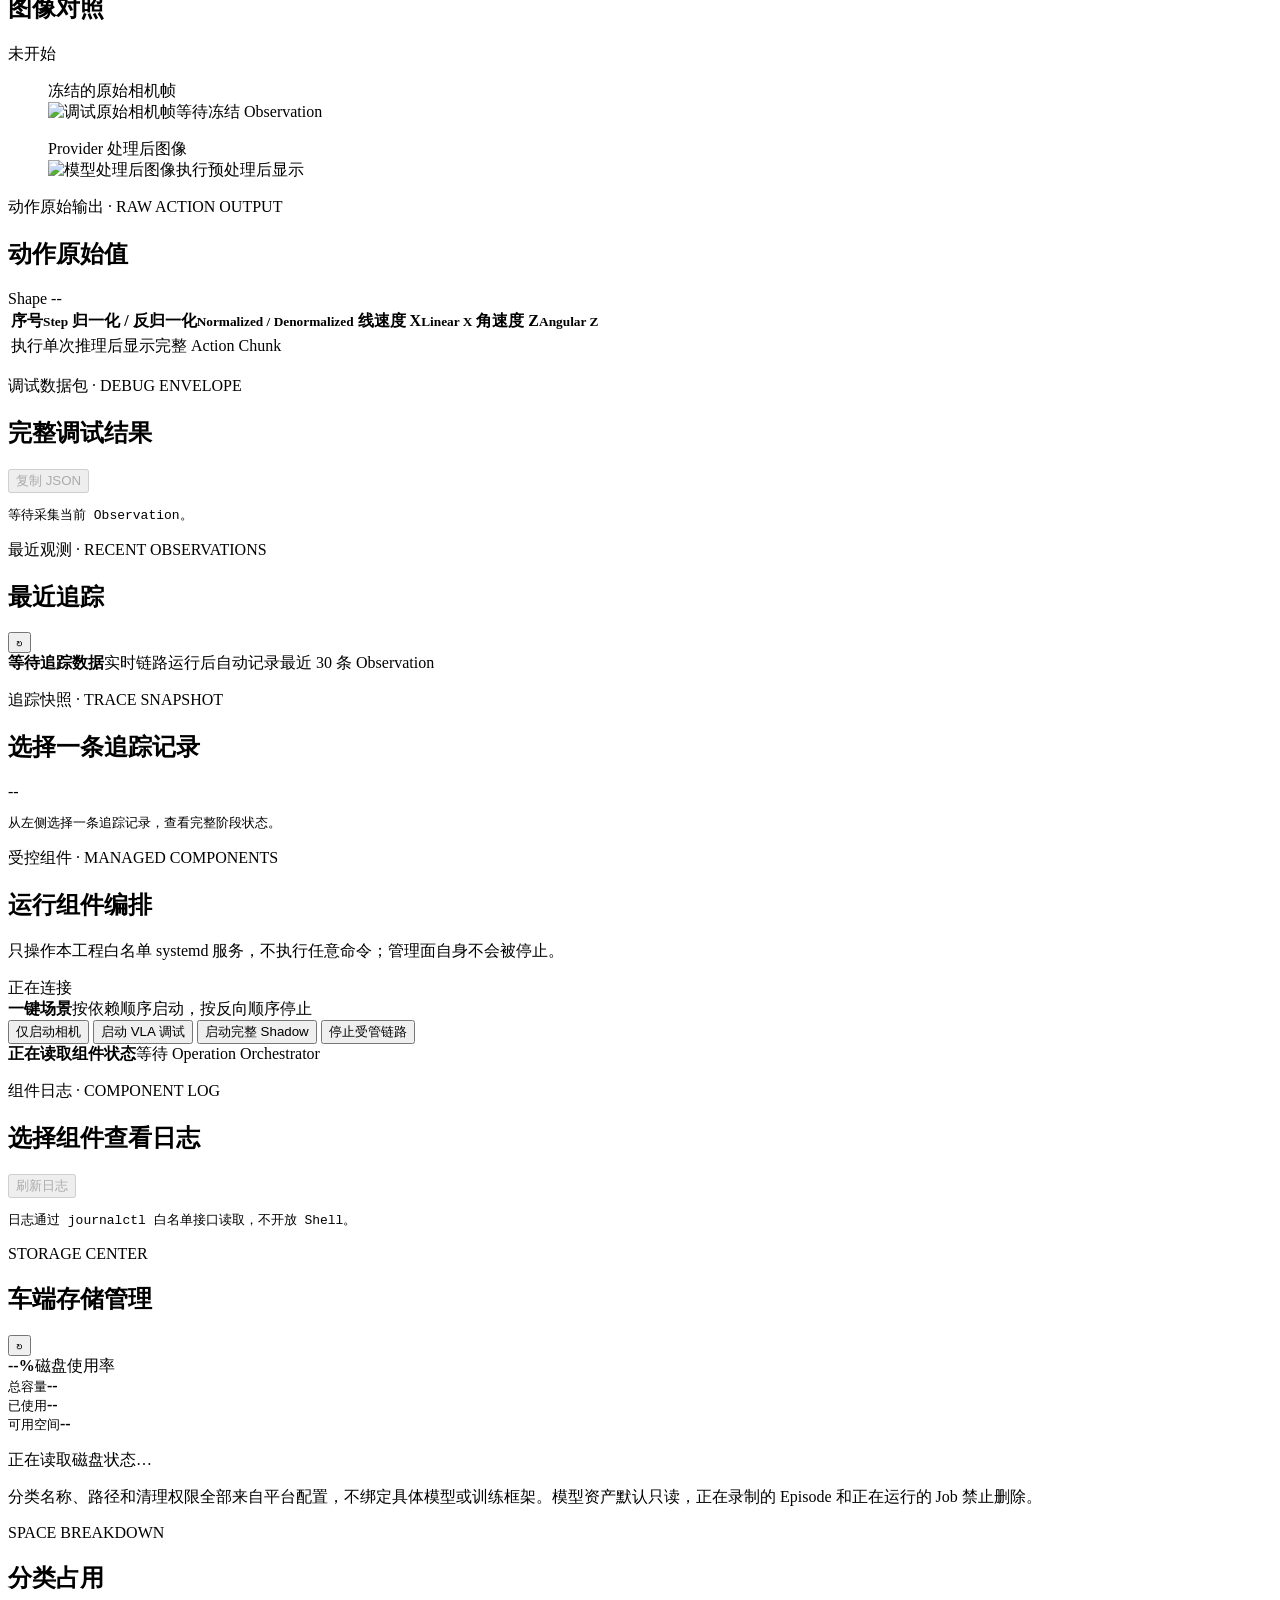
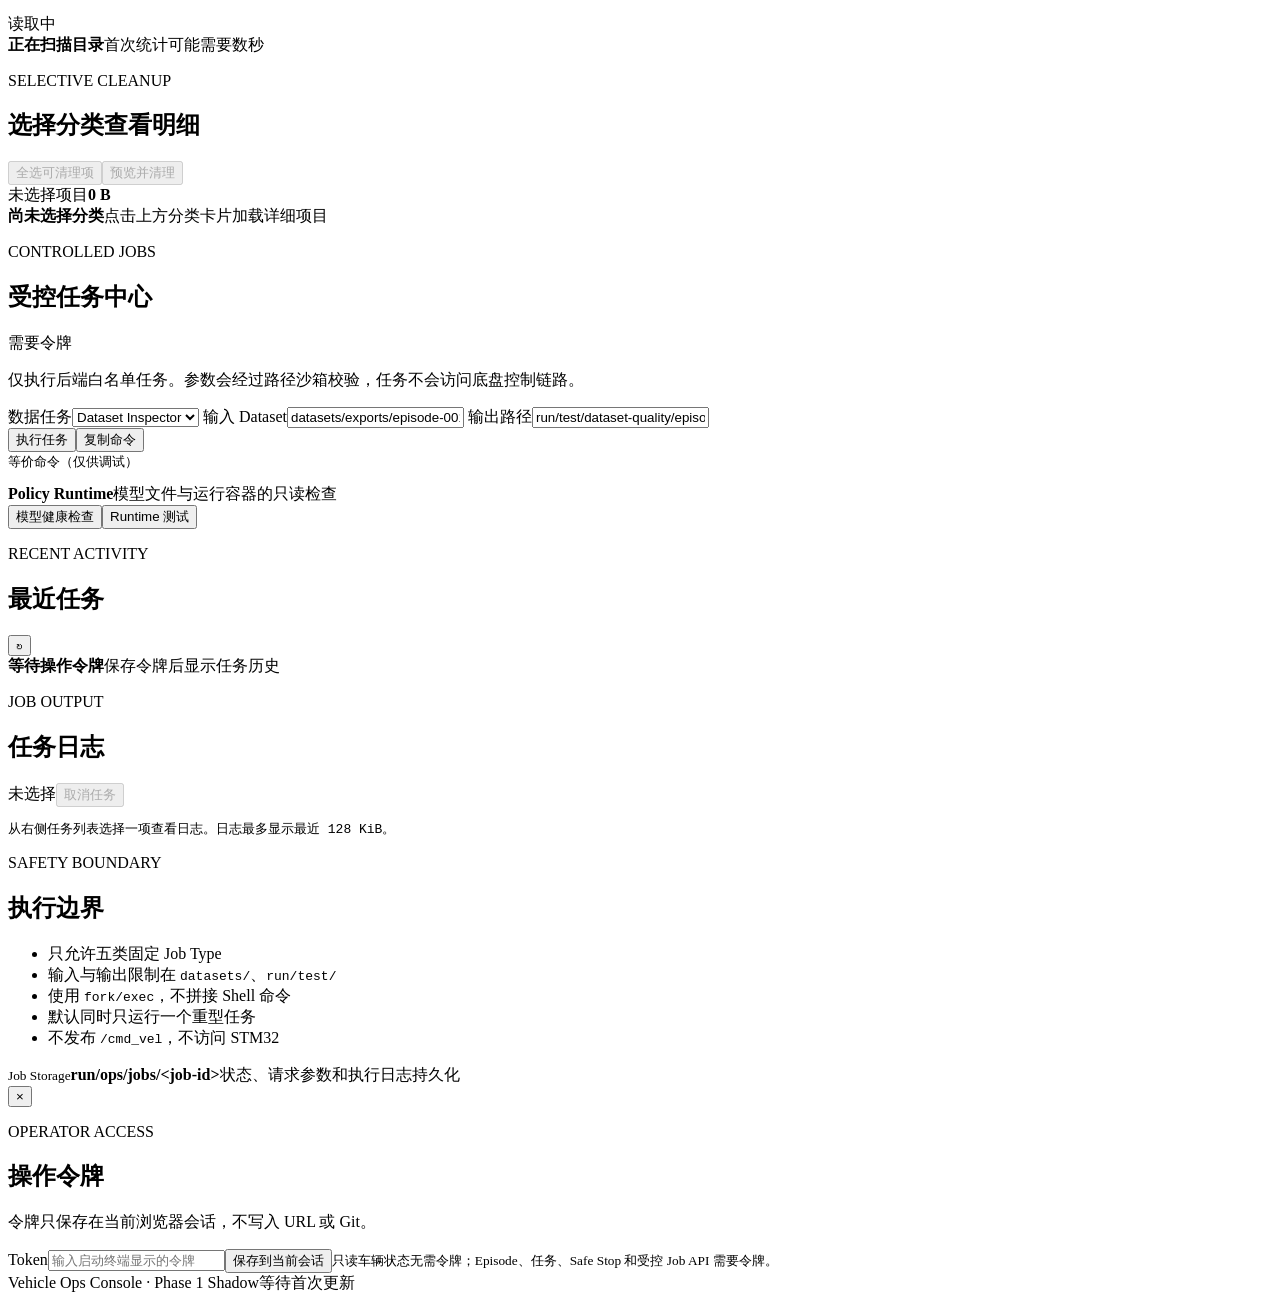
==== commit 91646a01: "fix: scope dataset center to capture view" ====
--- a/ros_ws/src/vehicle_ops/web/index.html
+++ b/ros_ws/src/vehicle_ops/web/index.html
@@ -3,17 +3,10 @@
 <main>
 <section class="view-panel active" id="view-monitor"><section class="overview"><div class="overview-copy"><p class="eyebrow">车辆状态 · VEHICLE STATUS</p><h1>运行概览</h1><p>相机、Observation、Policy、Episode 与安全链路</p></div><div class="mode-card"><div class="orb" id="modeOrb"><span></span></div><div><small>当前控制模式<span>Control Mode</span></small><strong id="modeName">等待状态</strong><p id="systemMessage">正在连接 Vehicle Ops API…</p></div></div></section>
 <section class="metrics-grid"><article class="metric"><span class="metric-icon cyan">◉</span><div><small>Observation</small><strong id="observationState">OFFLINE</strong><p id="observationMeta">尚未收到状态</p></div></article><article class="metric"><span class="metric-icon violet">✦</span><div><small>Policy Runtime</small><strong id="policyState">OFFLINE</strong><p id="policyMeta">等待 Provider</p></div></article><article class="metric"><span class="metric-icon lime">●</span><div><small>Episode</small><strong id="episodeState">IDLE</strong><p id="episodeMeta">未开始记录</p></div></article><article class="metric resource-metric"><span class="metric-icon resource">CPU</span><div><small>处理器</small><strong id="cpuState">--</strong><p id="cpuMeta">正在读取负载</p></div></article><article class="metric resource-metric"><span class="metric-icon resource">RAM</span><div><small>统一内存</small><strong id="memoryState">--</strong><p id="hostMeta">系统指标载入中</p></div></article><article class="metric resource-metric"><span class="metric-icon resource">GPU</span><div><small>图形处理器</small><strong id="gpuState">--</strong><p id="gpuMeta">正在读取 GPU</p></div></article></section><div class="monitor-grid"><article class="panel camera-card"><div class="section-heading"><div><p class="eyebrow">LIVE SENSOR</p><h2>前视相机</h2></div><span id="cameraBadge" class="pill neutral"><i></i>无画面</span></div><div class="camera-frame"><img id="cameraImage" alt="前视相机实时快照"><div id="cameraEmpty" class="camera-empty"><span>◎</span><p>等待 <code>/camera/image_compressed</code></p><button class="button secondary camera-start-button" id="startCameraQuick">启动前视相机</button></div><div class="camera-reticle"></div><div id="cameraLiveOverlay" class="camera-live-overlay"><span class="camera-live-label"><i></i><span><b id="cameraLiveLabel">实时快照</b><small>LIVE SNAPSHOT</small></span></span><strong id="cameraFrameTime">--:--:--.---</strong><small id="cameraFrameSequence">帧 #--</small></div></div><div class="camera-footer"><span id="cameraResolution">-- × --</span><span id="cameraAge">更新时间 --</span><span id="calibrationState">未标定</span></div></article><aside class="panel live-summary"><div class="section-heading"><div><p class="eyebrow">SYSTEM HEALTH</p><h2>链路状态</h2></div><span class="live-dot"></span></div><div class="health-list"><div><span>Supervisor</span><strong id="detailSupervisor">等待状态</strong></div><div><span>Observation</span><strong id="detailObservation">OFFLINE</strong></div><div><span>Policy</span><strong id="detailPolicy">OFFLINE</strong></div><div><span>Safety</span><strong id="safetyState">NO EVENT</strong></div></div><div class="shadow-box"><p class="eyebrow">SHADOW QUALITY</p><div class="shadow-grid"><div><small>Samples</small><strong id="shadowSamples">0</strong></div><div><small>Linear MAE</small><strong id="linearMae">--</strong></div><div><small>Angular MAE</small><strong id="angularMae">--</strong></div></div></div><div class="summary-actions"><button class="button primary" data-open-view="capture">开始数据采集</button><button class="button secondary" data-open-view="tools">打开工程工具</button></div></aside></div></section>
-<section class="view-panel" id="view-capture"><div class="capture-grid"><article class="panel control-card"><div class="section-heading"><div><p class="eyebrow">DATA CAPTURE</p><h2>Episode 记录</h2></div><span id="recordDot" class="record-dot"></span></div><form id="episodeForm" class="stack-form"><div class="field-row"><label>Episode ID<input id="episodeId" placeholder="留空自动生成"></label><label>操作员<input id="operatorId" value="vehicle_ops_console"></label></div><label>任务描述<textarea id="episodeTask" rows="4" placeholder="例如：沿走廊低速前进并在障碍物前停车"></textarea></label><div class="button-row"><button class="button primary" type="submit">开始记录</button><button class="button secondary" type="button" id="stopEpisode">停止并封存</button></div></form><dl class="detail-list"><div><dt>Episode</dt><dd id="currentEpisode">—</dd></div><div><dt>持续时间</dt><dd id="episodeElapsed">0.0 s</dd></div><div><dt>消息 / 图像</dt><dd id="episodeCounts">0 / 0</dd></div></dl></article><div class="capture-side"><article class="panel action-card"><p class="eyebrow">VLA TASK</p><h2>任务输入</h2><p>发布到统一 <code>/vla/task</code>，不直接触发底盘控制。</p><form id="taskForm"><textarea id="taskText" rows="3" placeholder="输入新的自然语言任务"></textarea><button class="button primary" type="submit">发布任务</button></form></article><article class="panel action-card danger-card"><p class="eyebrow danger-text">SAFETY</p><h2>请求安全停车</h2><p>调用 Supervisor 白名单服务，系统切换到 <code>SAFE_STOP</code>。</p><input id="safeReason" value="Ops Console operator requested safe stop"><button class="button danger" id="safeStop">确认安全停车</button></article></div></div></section>
-
+<section class="view-panel" id="view-capture"><div class="capture-grid"><article class="panel control-card"><div class="section-heading"><div><p class="eyebrow">DATA CAPTURE</p><h2>Episode 记录</h2></div><span id="recordDot" class="record-dot"></span></div><form id="episodeForm" class="stack-form"><div class="field-row"><label>Episode ID<input id="episodeId" placeholder="留空自动生成"></label><label>操作员<input id="operatorId" value="vehicle_ops_console"></label></div><label>任务描述<textarea id="episodeTask" rows="4" placeholder="例如：沿走廊低速前进并在障碍物前停车"></textarea></label><div class="button-row"><button class="button primary" type="submit">开始记录</button><button class="button secondary" type="button" id="stopEpisode">停止并封存</button></div></form><dl class="detail-list"><div><dt>Episode</dt><dd id="currentEpisode">—</dd></div><div><dt>持续时间</dt><dd id="episodeElapsed">0.0 s</dd></div><div><dt>消息 / 图像</dt><dd id="episodeCounts">0 / 0</dd></div></dl></article><div class="capture-side"><article class="panel action-card"><p class="eyebrow">VLA TASK</p><h2>任务输入</h2><p>发布到统一 <code>/vla/task</code>，不直接触发底盘控制。</p><form id="taskForm"><textarea id="taskText" rows="3" placeholder="输入新的自然语言任务"></textarea><button class="button primary" type="submit">发布任务</button></form></article><article class="panel action-card danger-card"><p class="eyebrow danger-text">SAFETY</p><h2>请求安全停车</h2><p>调用 Supervisor 白名单服务，系统切换到 <code>SAFE_STOP</code>。</p><input id="safeReason" value="Ops Console operator requested safe stop"><button class="button danger" id="safeStop">确认安全停车</button></article></div></div>
 
   <article class="panel dataset-center">
     <div class="section-heading"><div><p class="eyebrow">DATA ASSET CENTER</p><h2>Episode 与数据集管理</h2><p class="component-intro">原始记录保持模型无关；导出后可检查并转换为 LeRobot，供 SmolVLA 或其他 LeRobot 策略使用。</p></div><div class="dataset-actions"><span class="pill neutral" id="datasetApiBadge"><i></i>读取中</span><button class="button ghost compact-button" id="refreshDatasets">刷新</button></div></div>
-    <div class="dataset-flow"><span>原始 Episode</span><b>→</b><span>vehicle.dataset.v1</span><b>→</b><span>LeRobot Dataset</span><small>保留原始记录 → 整理中间数据 → 生成训练格式</small></div>
-    <div class="dataset-layer-guide">
-      <div><strong>原始 Episode</strong><span>采集节点保存的 rosbag2 原始记录，用于审计、回放和重新整理。</span></div>
-      <div><strong>中间数据</strong><span>平台定义的 vehicle.dataset.v1，模型无关，用于质量检查和转换。</span></div>
-      <div><strong>LeRobot 数据集</strong><span>适配 LeRobot 的训练目录，可进一步生成训练包下载到 x86。</span></div>
-    </div>
     <div class="dataset-workflow-board">      <div class="dataset-workflow-heading"><div><strong>训练数据转换流程</strong><small>实际操作请使用下方卡片按钮；这里展示来源、转换状态和最终产物。</small></div><span class="dataset-flow-hint">原始记录不会被修改</span></div>      <div class="dataset-workflow-stages">        <div class="dataset-stage" data-flow-stage="episodes"><div class="dataset-stage-index">01</div><div><strong>原始 Episode</strong><span id="datasetFlowEpisodes">0 项 · 等待采集记录</span></div></div>        <b class="dataset-stage-arrow">→</b>        <div class="dataset-stage" data-flow-stage="exports"><div class="dataset-stage-index">02</div><div><strong>vehicle.dataset.v1</strong><span id="datasetFlowExports">0 项 · 等待生成中间数据</span></div></div>        <b class="dataset-stage-arrow">→</b>        <div class="dataset-stage" data-flow-stage="lerobot"><div class="dataset-stage-index">03</div><div><strong>LeRobot 数据集</strong><span id="datasetFlowLerobot">0 项 · 等待转换</span></div></div>        <b class="dataset-stage-arrow">→</b>        <div class="dataset-stage" data-flow-stage="archive"><div class="dataset-stage-index">04</div><div><strong>训练包</strong><span id="datasetFlowArchive">0 个 · 可下载到 x86</span></div></div>      </div>      <div class="dataset-workflow-status" id="datasetWorkflowStatus">请从下方原始 Episode 开始生成中间数据。</div>    </div>
     <div class="dataset-columns">
       <section><div class="dataset-column-heading"><div><strong>原始 Episode</strong><small>原始记录 → 生成中间数据</small></div><small id="episodeDatasetCount">0 项</small></div><div id="episodeDatasetList" class="dataset-list"><div class="job-empty"><strong>正在扫描</strong><span>等待数据目录接口</span></div></div></section>
@@ -21,7 +14,7 @@
       <section><div class="dataset-column-heading"><div><strong>LeRobot 数据集</strong><small>训练格式 → 生成训练包</small></div><small id="lerobotDatasetCount">0 项</small></div><div id="lerobotDatasetList" class="dataset-list"><div class="job-empty"><strong>尚无 LeRobot 数据集</strong><span>可从中间数据一键转换</span></div></div></section>
     </div>
     <div class="dataset-detail" id="datasetDetail"><span>选择一个数据资产查看详情</span><small>DETAIL / 文件统计与训练兼容性</small></div>
-  </article><section class="view-panel" id="view-debug">
+  </article></section><section class="view-panel" id="view-debug">
   <div class="inspector-header">
     <div><p class="eyebrow">整车 VLA 链路调试 · VLA PIPELINE INSPECTOR</p><h2>整车链路调试台</h2><p>实时观察完整 Shadow 链路，或冻结同一 Observation 执行可复现的模型单步调试。</p></div>
     <div class="inspector-mode-tabs" role="tablist" aria-label="调试模式">
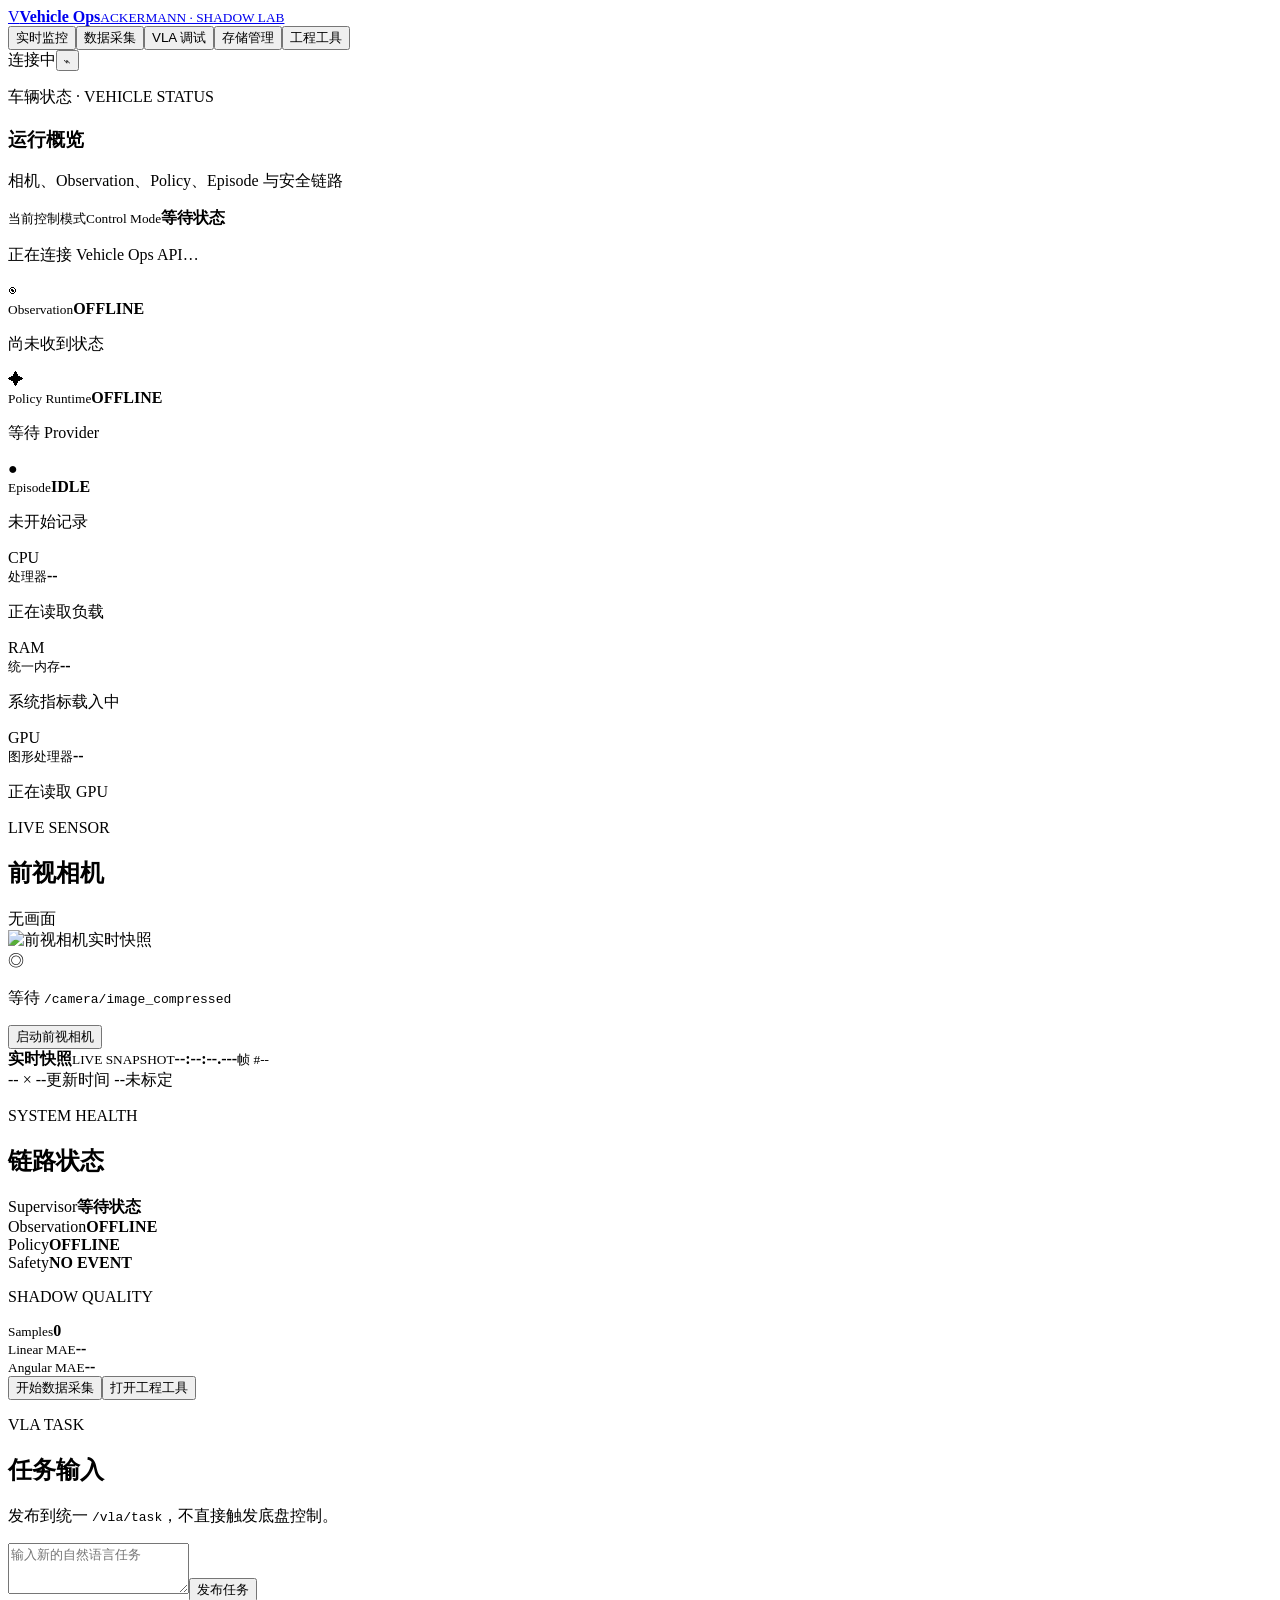
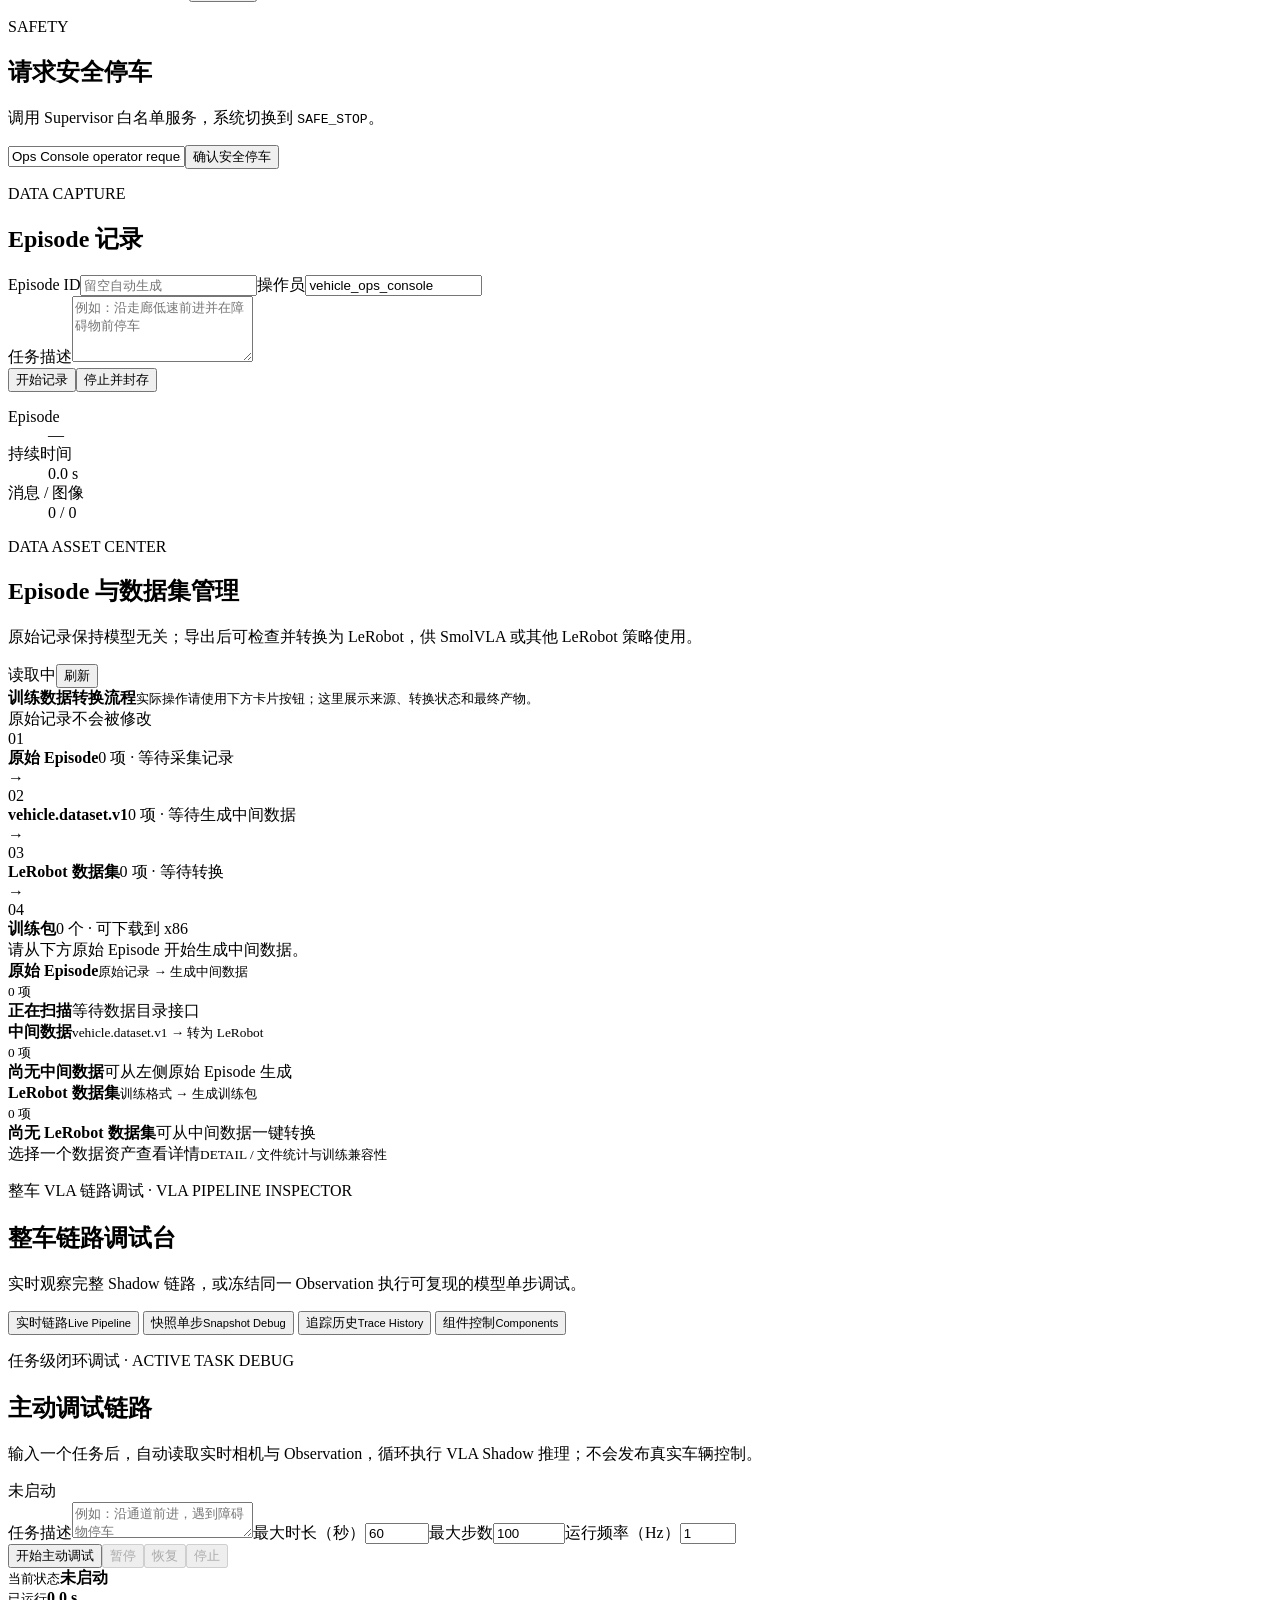
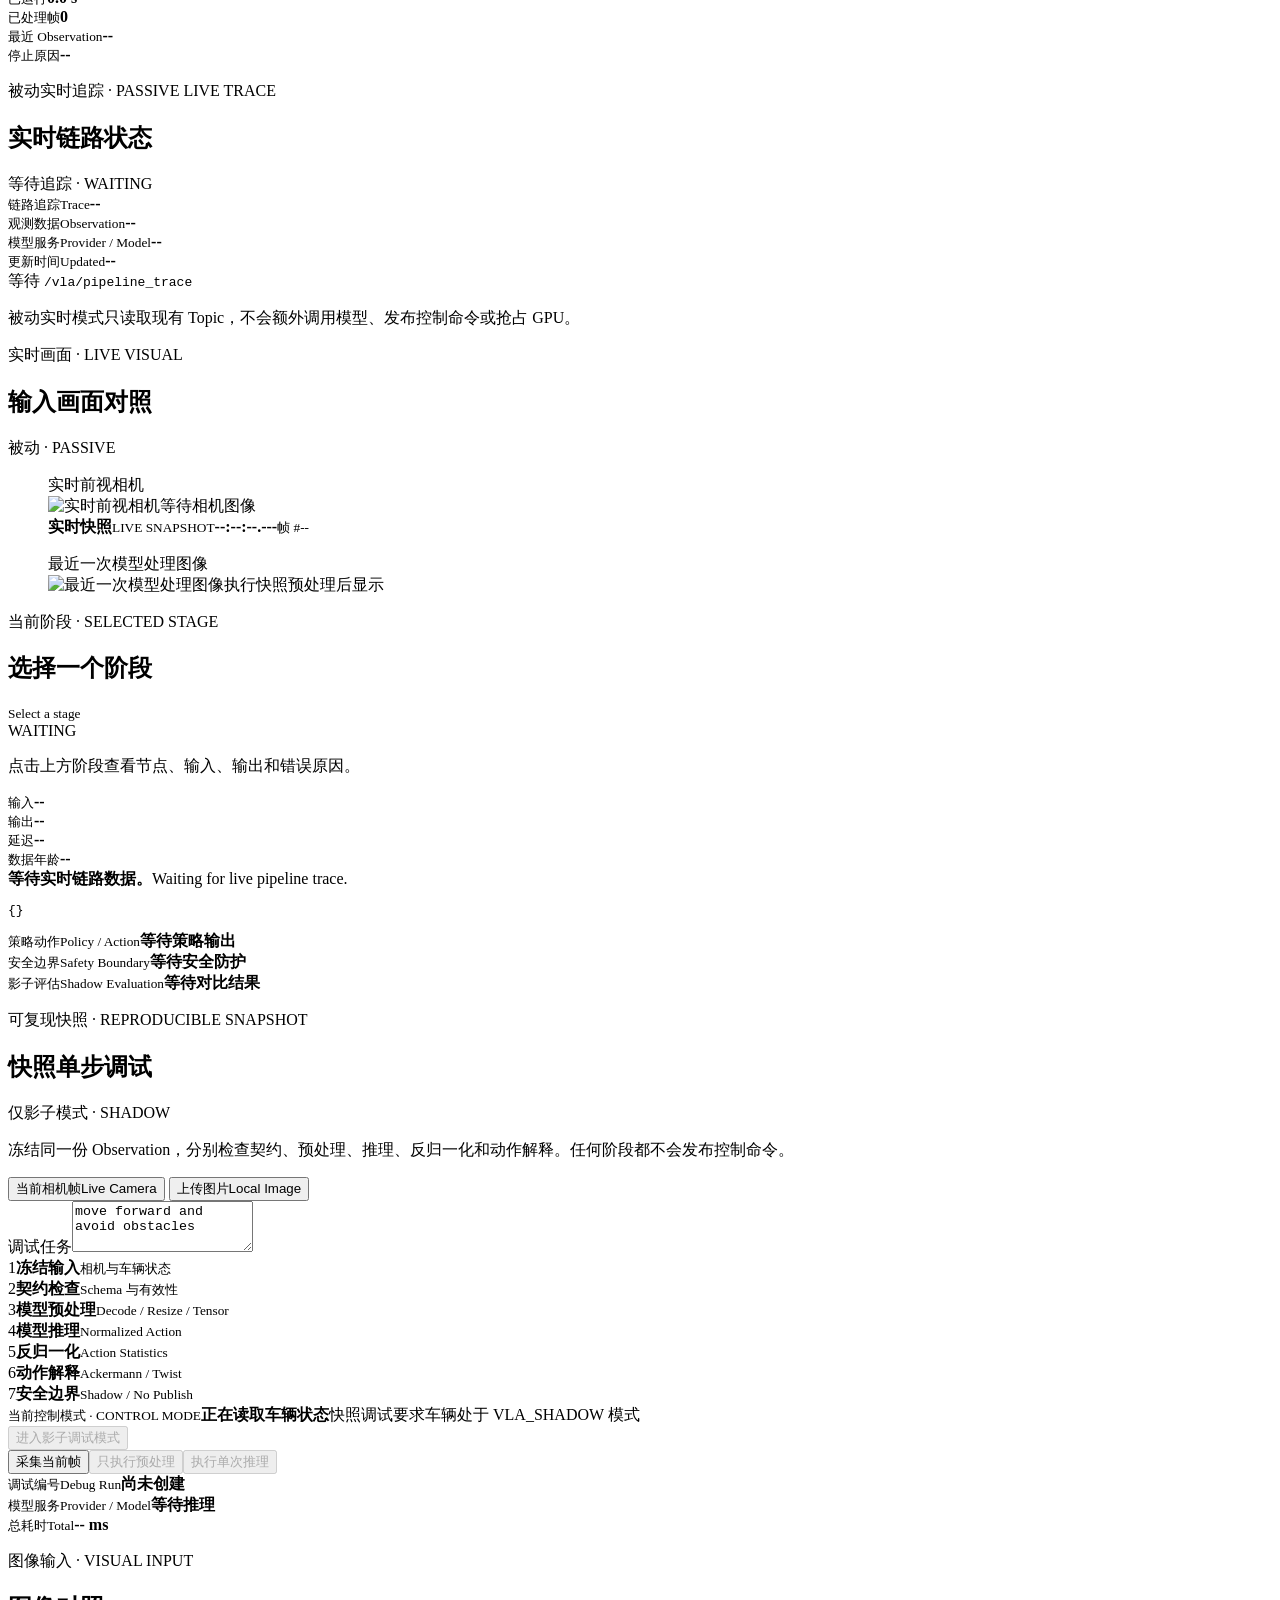
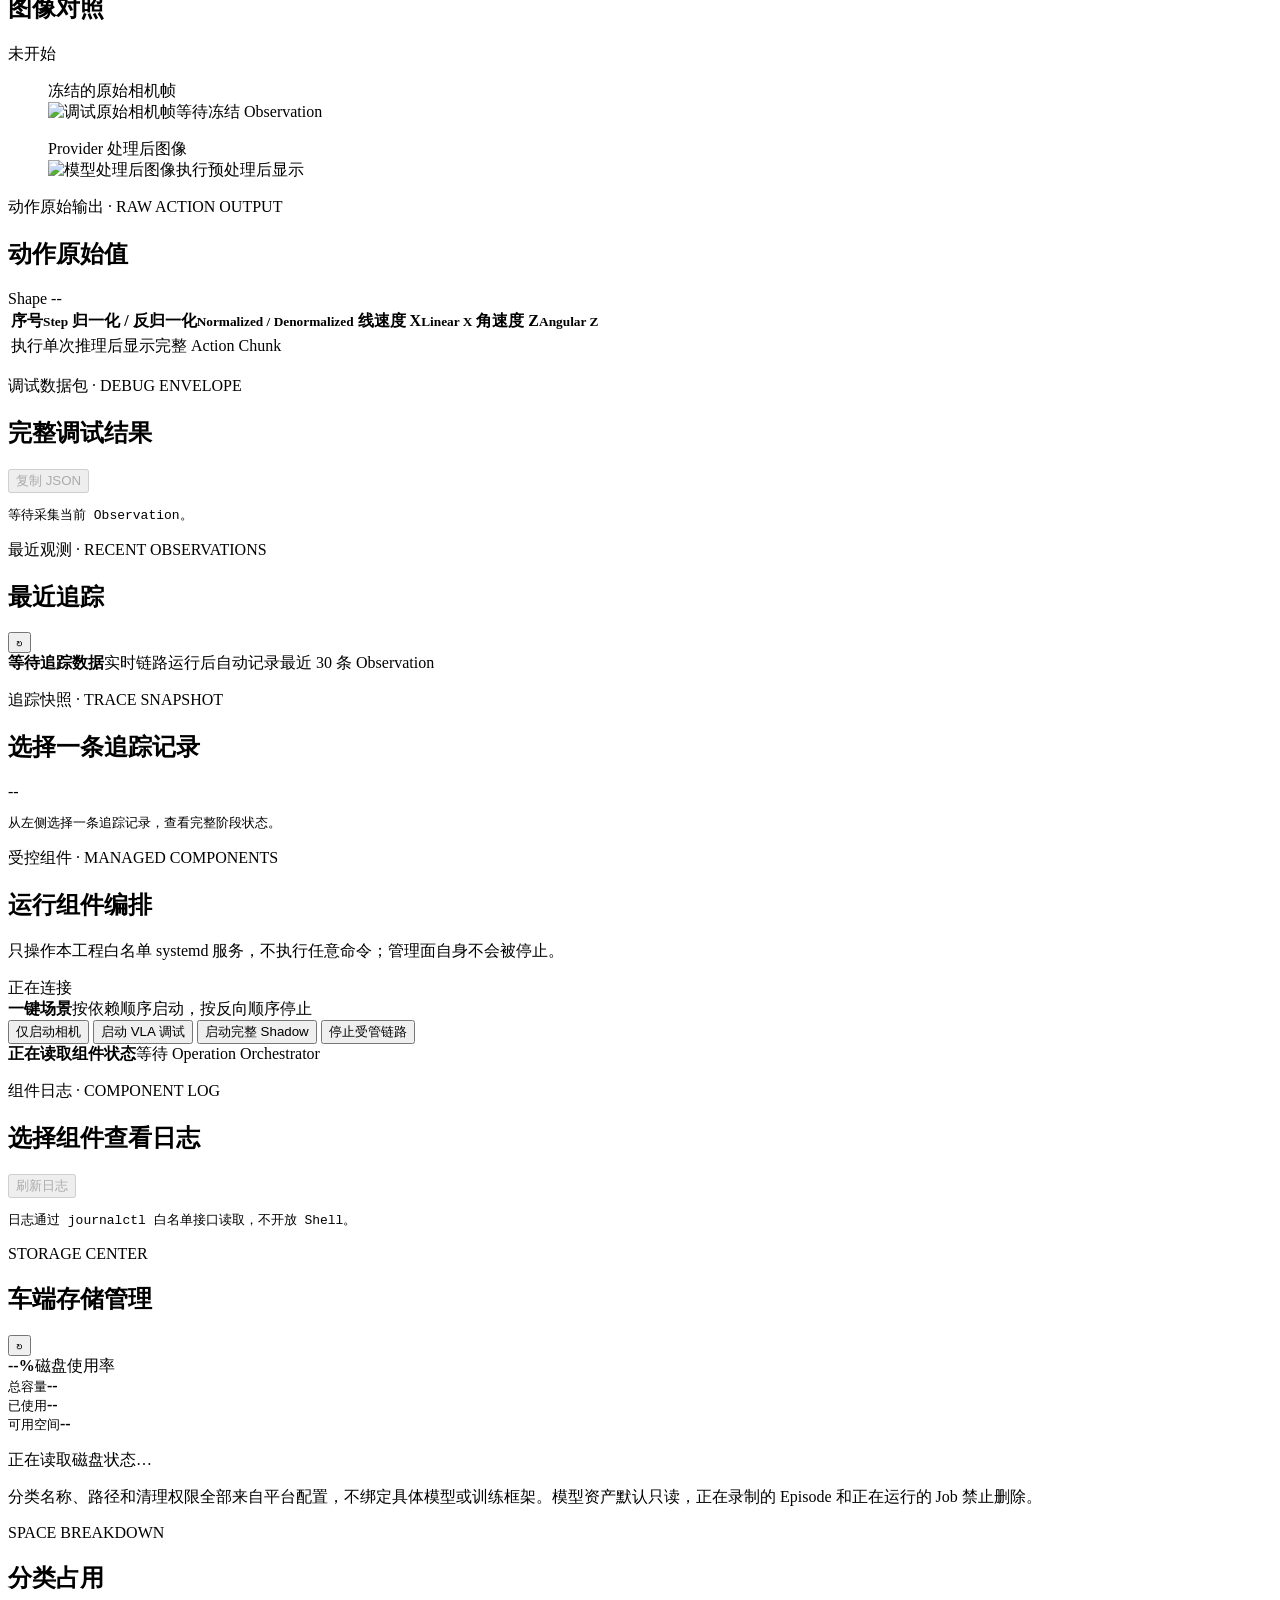
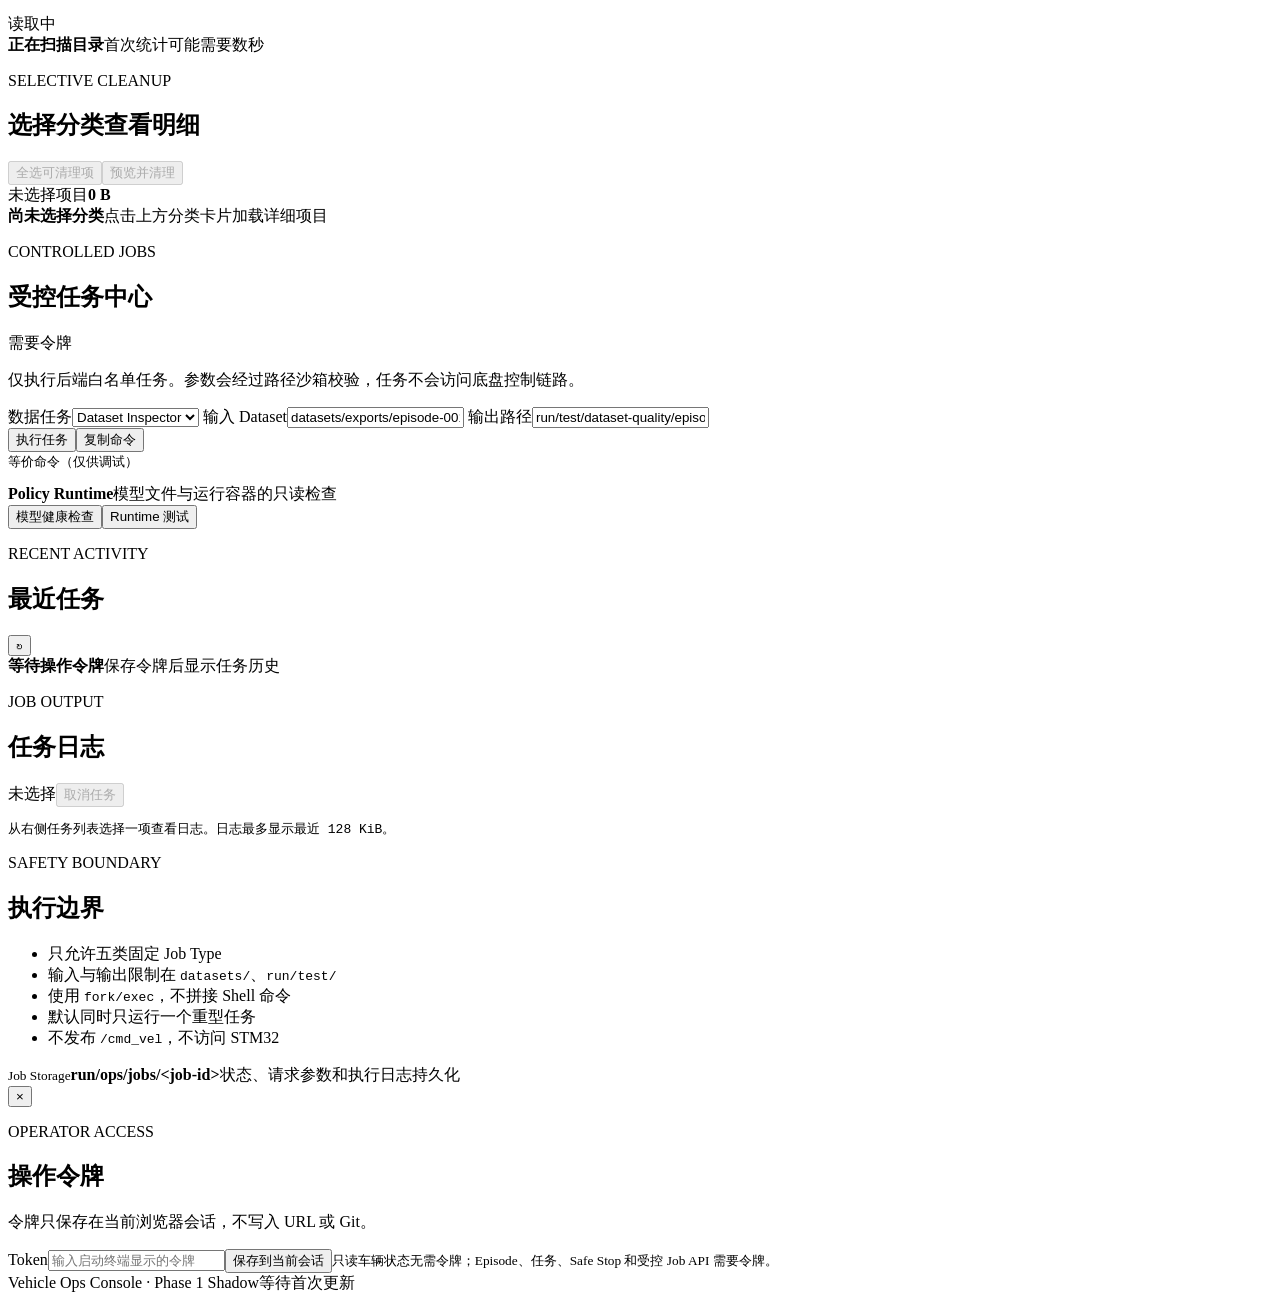
==== commit 83c58856: "feat(vehicle-ops): reorganize monitoring actions" ====
--- a/ros_ws/src/vehicle_ops/web/index.html
+++ b/ros_ws/src/vehicle_ops/web/index.html
@@ -2,8 +2,8 @@
 <header class="topbar"><a class="brand" href="#"><span class="brand-mark">V</span><span><strong>Vehicle Ops</strong><small>ACKERMANN · SHADOW LAB</small></span></a><nav class="main-nav" aria-label="主导航"><button class="nav-item active" data-view="monitor">实时监控</button><button class="nav-item" data-view="capture">数据采集</button><button class="nav-item" data-view="debug">VLA 调试</button><button class="nav-item" data-view="storage">存储管理</button><button class="nav-item" data-view="tools">工程工具</button></nav><div class="top-actions"><span id="connectionBadge" class="pill warning"><i></i>连接中</span><button class="icon-button" id="tokenButton" title="操作令牌">⌁</button></div></header>
 <main>
 <section class="view-panel active" id="view-monitor"><section class="overview"><div class="overview-copy"><p class="eyebrow">车辆状态 · VEHICLE STATUS</p><h1>运行概览</h1><p>相机、Observation、Policy、Episode 与安全链路</p></div><div class="mode-card"><div class="orb" id="modeOrb"><span></span></div><div><small>当前控制模式<span>Control Mode</span></small><strong id="modeName">等待状态</strong><p id="systemMessage">正在连接 Vehicle Ops API…</p></div></div></section>
-<section class="metrics-grid"><article class="metric"><span class="metric-icon cyan">◉</span><div><small>Observation</small><strong id="observationState">OFFLINE</strong><p id="observationMeta">尚未收到状态</p></div></article><article class="metric"><span class="metric-icon violet">✦</span><div><small>Policy Runtime</small><strong id="policyState">OFFLINE</strong><p id="policyMeta">等待 Provider</p></div></article><article class="metric"><span class="metric-icon lime">●</span><div><small>Episode</small><strong id="episodeState">IDLE</strong><p id="episodeMeta">未开始记录</p></div></article><article class="metric resource-metric"><span class="metric-icon resource">CPU</span><div><small>处理器</small><strong id="cpuState">--</strong><p id="cpuMeta">正在读取负载</p></div></article><article class="metric resource-metric"><span class="metric-icon resource">RAM</span><div><small>统一内存</small><strong id="memoryState">--</strong><p id="hostMeta">系统指标载入中</p></div></article><article class="metric resource-metric"><span class="metric-icon resource">GPU</span><div><small>图形处理器</small><strong id="gpuState">--</strong><p id="gpuMeta">正在读取 GPU</p></div></article></section><div class="monitor-grid"><article class="panel camera-card"><div class="section-heading"><div><p class="eyebrow">LIVE SENSOR</p><h2>前视相机</h2></div><span id="cameraBadge" class="pill neutral"><i></i>无画面</span></div><div class="camera-frame"><img id="cameraImage" alt="前视相机实时快照"><div id="cameraEmpty" class="camera-empty"><span>◎</span><p>等待 <code>/camera/image_compressed</code></p><button class="button secondary camera-start-button" id="startCameraQuick">启动前视相机</button></div><div class="camera-reticle"></div><div id="cameraLiveOverlay" class="camera-live-overlay"><span class="camera-live-label"><i></i><span><b id="cameraLiveLabel">实时快照</b><small>LIVE SNAPSHOT</small></span></span><strong id="cameraFrameTime">--:--:--.---</strong><small id="cameraFrameSequence">帧 #--</small></div></div><div class="camera-footer"><span id="cameraResolution">-- × --</span><span id="cameraAge">更新时间 --</span><span id="calibrationState">未标定</span></div></article><aside class="panel live-summary"><div class="section-heading"><div><p class="eyebrow">SYSTEM HEALTH</p><h2>链路状态</h2></div><span class="live-dot"></span></div><div class="health-list"><div><span>Supervisor</span><strong id="detailSupervisor">等待状态</strong></div><div><span>Observation</span><strong id="detailObservation">OFFLINE</strong></div><div><span>Policy</span><strong id="detailPolicy">OFFLINE</strong></div><div><span>Safety</span><strong id="safetyState">NO EVENT</strong></div></div><div class="shadow-box"><p class="eyebrow">SHADOW QUALITY</p><div class="shadow-grid"><div><small>Samples</small><strong id="shadowSamples">0</strong></div><div><small>Linear MAE</small><strong id="linearMae">--</strong></div><div><small>Angular MAE</small><strong id="angularMae">--</strong></div></div></div><div class="summary-actions"><button class="button primary" data-open-view="capture">开始数据采集</button><button class="button secondary" data-open-view="tools">打开工程工具</button></div></aside></div></section>
-<section class="view-panel" id="view-capture"><div class="capture-grid"><article class="panel control-card"><div class="section-heading"><div><p class="eyebrow">DATA CAPTURE</p><h2>Episode 记录</h2></div><span id="recordDot" class="record-dot"></span></div><form id="episodeForm" class="stack-form"><div class="field-row"><label>Episode ID<input id="episodeId" placeholder="留空自动生成"></label><label>操作员<input id="operatorId" value="vehicle_ops_console"></label></div><label>任务描述<textarea id="episodeTask" rows="4" placeholder="例如：沿走廊低速前进并在障碍物前停车"></textarea></label><div class="button-row"><button class="button primary" type="submit">开始记录</button><button class="button secondary" type="button" id="stopEpisode">停止并封存</button></div></form><dl class="detail-list"><div><dt>Episode</dt><dd id="currentEpisode">—</dd></div><div><dt>持续时间</dt><dd id="episodeElapsed">0.0 s</dd></div><div><dt>消息 / 图像</dt><dd id="episodeCounts">0 / 0</dd></div></dl></article><div class="capture-side"><article class="panel action-card"><p class="eyebrow">VLA TASK</p><h2>任务输入</h2><p>发布到统一 <code>/vla/task</code>，不直接触发底盘控制。</p><form id="taskForm"><textarea id="taskText" rows="3" placeholder="输入新的自然语言任务"></textarea><button class="button primary" type="submit">发布任务</button></form></article><article class="panel action-card danger-card"><p class="eyebrow danger-text">SAFETY</p><h2>请求安全停车</h2><p>调用 Supervisor 白名单服务，系统切换到 <code>SAFE_STOP</code>。</p><input id="safeReason" value="Ops Console operator requested safe stop"><button class="button danger" id="safeStop">确认安全停车</button></article></div></div>
+<section class="metrics-grid"><article class="metric"><span class="metric-icon cyan">◉</span><div><small>Observation</small><strong id="observationState">OFFLINE</strong><p id="observationMeta">尚未收到状态</p></div></article><article class="metric"><span class="metric-icon violet">✦</span><div><small>Policy Runtime</small><strong id="policyState">OFFLINE</strong><p id="policyMeta">等待 Provider</p></div></article><article class="metric"><span class="metric-icon lime">●</span><div><small>Episode</small><strong id="episodeState">IDLE</strong><p id="episodeMeta">未开始记录</p></div></article><article class="metric resource-metric"><span class="metric-icon resource">CPU</span><div><small>处理器</small><strong id="cpuState">--</strong><p id="cpuMeta">正在读取负载</p></div></article><article class="metric resource-metric"><span class="metric-icon resource">RAM</span><div><small>统一内存</small><strong id="memoryState">--</strong><p id="hostMeta">系统指标载入中</p></div></article><article class="metric resource-metric"><span class="metric-icon resource">GPU</span><div><small>图形处理器</small><strong id="gpuState">--</strong><p id="gpuMeta">正在读取 GPU</p></div></article></section><div class="monitor-grid"><article class="panel camera-card"><div class="section-heading"><div><p class="eyebrow">LIVE SENSOR</p><h2>前视相机</h2></div><span id="cameraBadge" class="pill neutral"><i></i>无画面</span></div><div class="camera-frame"><img id="cameraImage" alt="前视相机实时快照"><div id="cameraEmpty" class="camera-empty"><span>◎</span><p>等待 <code>/camera/image_compressed</code></p><button class="button secondary camera-start-button" id="startCameraQuick">启动前视相机</button></div><div class="camera-reticle"></div><div id="cameraLiveOverlay" class="camera-live-overlay"><span class="camera-live-label"><i></i><span><b id="cameraLiveLabel">实时快照</b><small>LIVE SNAPSHOT</small></span></span><strong id="cameraFrameTime">--:--:--.---</strong><small id="cameraFrameSequence">帧 #--</small></div></div><div class="camera-footer"><span id="cameraResolution">-- × --</span><span id="cameraAge">更新时间 --</span><span id="calibrationState">未标定</span></div></article><aside class="panel live-summary"><div class="section-heading"><div><p class="eyebrow">SYSTEM HEALTH</p><h2>链路状态</h2></div><span class="live-dot"></span></div><div class="health-list"><div><span>Supervisor</span><strong id="detailSupervisor">等待状态</strong></div><div><span>Observation</span><strong id="detailObservation">OFFLINE</strong></div><div><span>Policy</span><strong id="detailPolicy">OFFLINE</strong></div><div><span>Safety</span><strong id="safetyState">NO EVENT</strong></div></div><div class="shadow-box"><p class="eyebrow">SHADOW QUALITY</p><div class="shadow-grid"><div><small>Samples</small><strong id="shadowSamples">0</strong></div><div><small>Linear MAE</small><strong id="linearMae">--</strong></div><div><small>Angular MAE</small><strong id="angularMae">--</strong></div></div></div><div class="summary-actions"><button class="button primary" data-open-view="capture">开始数据采集</button><button class="button secondary" data-open-view="tools">打开工程工具</button></div></aside></div><div class="monitor-action-grid"><article class="panel action-card"><p class="eyebrow">VLA TASK</p><h2>任务输入</h2><p>发布到统一 <code>/vla/task</code>，不直接触发底盘控制。</p><form id="taskForm"><textarea id="taskText" rows="3" placeholder="输入新的自然语言任务"></textarea><button class="button primary" type="submit">发布任务</button></form></article><article class="panel action-card danger-card"><p class="eyebrow danger-text">SAFETY</p><h2>请求安全停车</h2><p>调用 Supervisor 白名单服务，系统切换到 <code>SAFE_STOP</code>。</p><input id="safeReason" value="Ops Console operator requested safe stop"><button class="button danger" id="safeStop">确认安全停车</button></article></div></section>
+<section class="view-panel" id="view-capture"><div class="capture-grid"><article class="panel control-card"><div class="section-heading"><div><p class="eyebrow">DATA CAPTURE</p><h2>Episode 记录</h2></div><span id="recordDot" class="record-dot"></span></div><form id="episodeForm" class="stack-form"><div class="field-row"><label>Episode ID<input id="episodeId" placeholder="留空自动生成"></label><label>操作员<input id="operatorId" value="vehicle_ops_console"></label></div><label>任务描述<textarea id="episodeTask" rows="4" placeholder="例如：沿走廊低速前进并在障碍物前停车"></textarea></label><div class="button-row"><button class="button primary" type="submit">开始记录</button><button class="button secondary" type="button" id="stopEpisode">停止并封存</button></div></form><dl class="detail-list"><div><dt>Episode</dt><dd id="currentEpisode">—</dd></div><div><dt>持续时间</dt><dd id="episodeElapsed">0.0 s</dd></div><div><dt>消息 / 图像</dt><dd id="episodeCounts">0 / 0</dd></div></dl></article></div>
 
   <article class="panel dataset-center">
     <div class="section-heading"><div><p class="eyebrow">DATA ASSET CENTER</p><h2>Episode 与数据集管理</h2><p class="component-intro">原始记录保持模型无关；导出后可检查并转换为 LeRobot，供 SmolVLA 或其他 LeRobot 策略使用。</p></div><div class="dataset-actions"><span class="pill neutral" id="datasetApiBadge"><i></i>读取中</span><button class="button ghost compact-button" id="refreshDatasets">刷新</button></div></div>
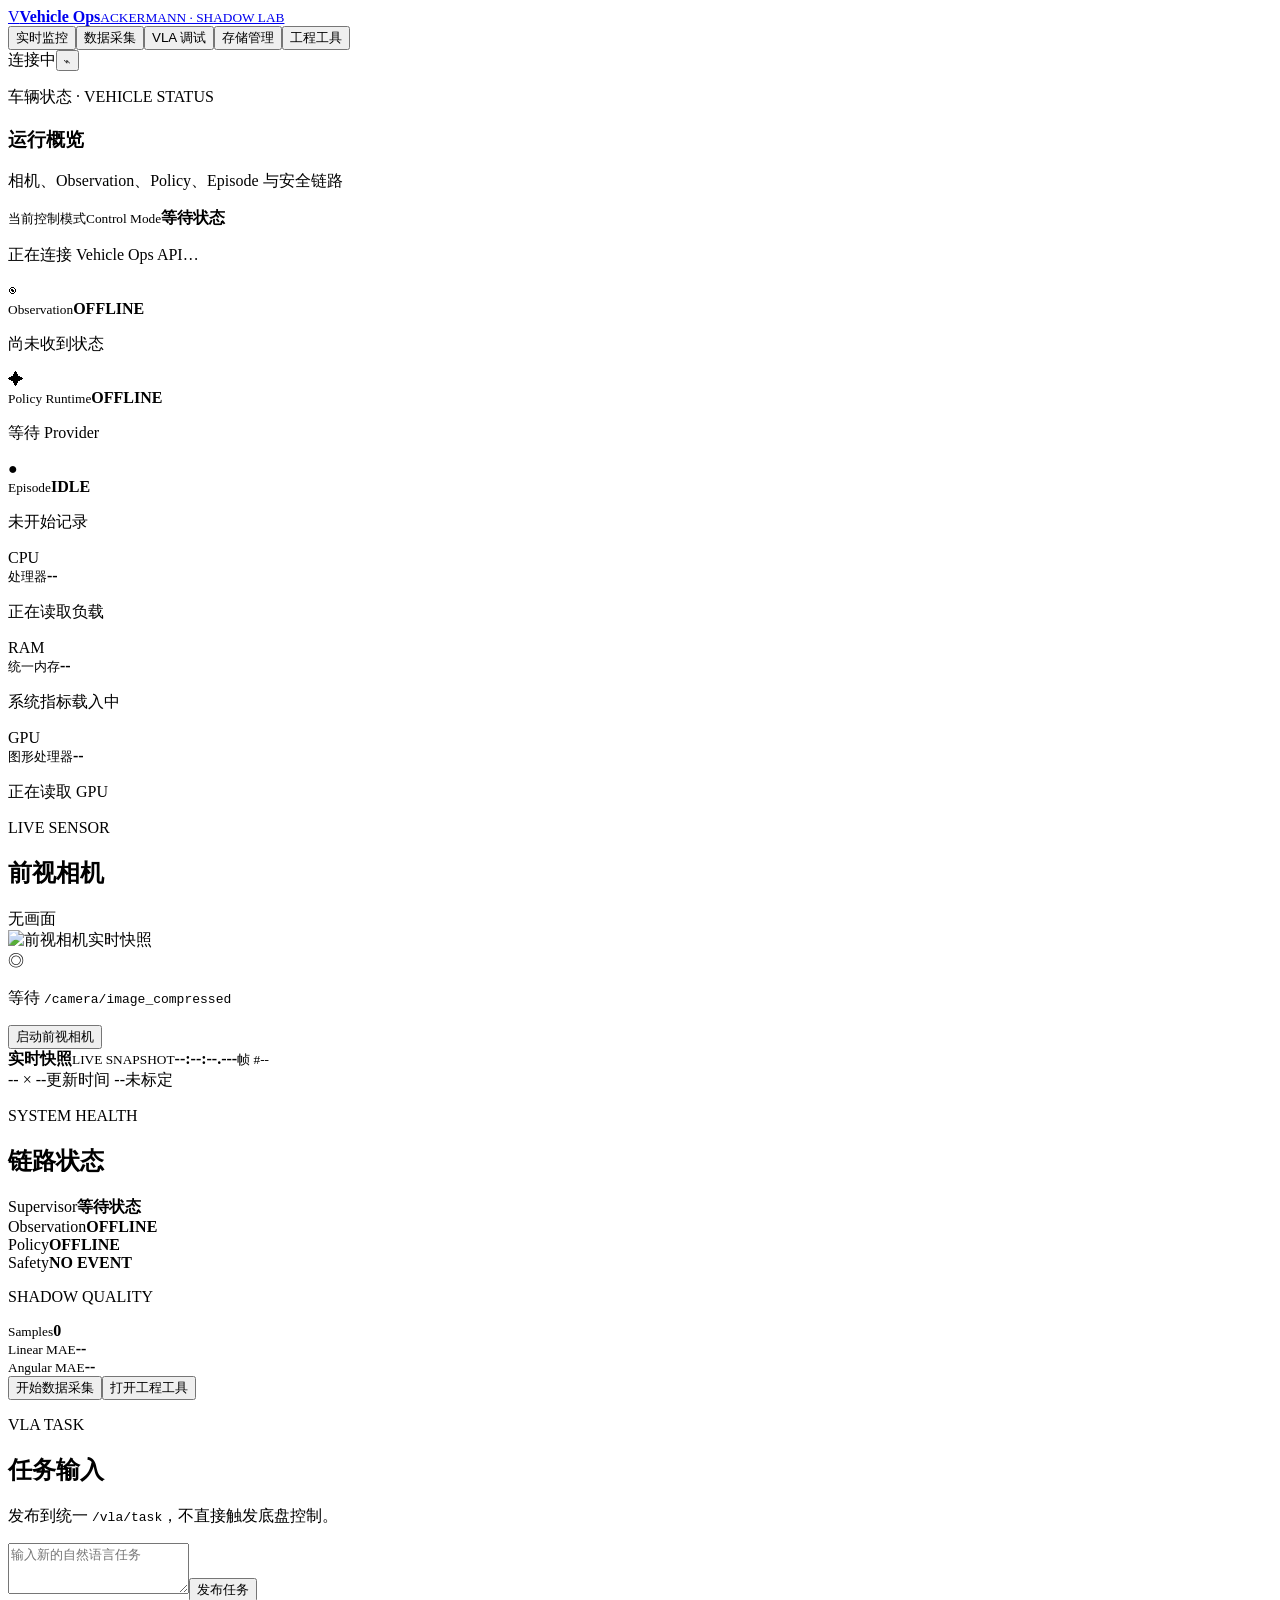
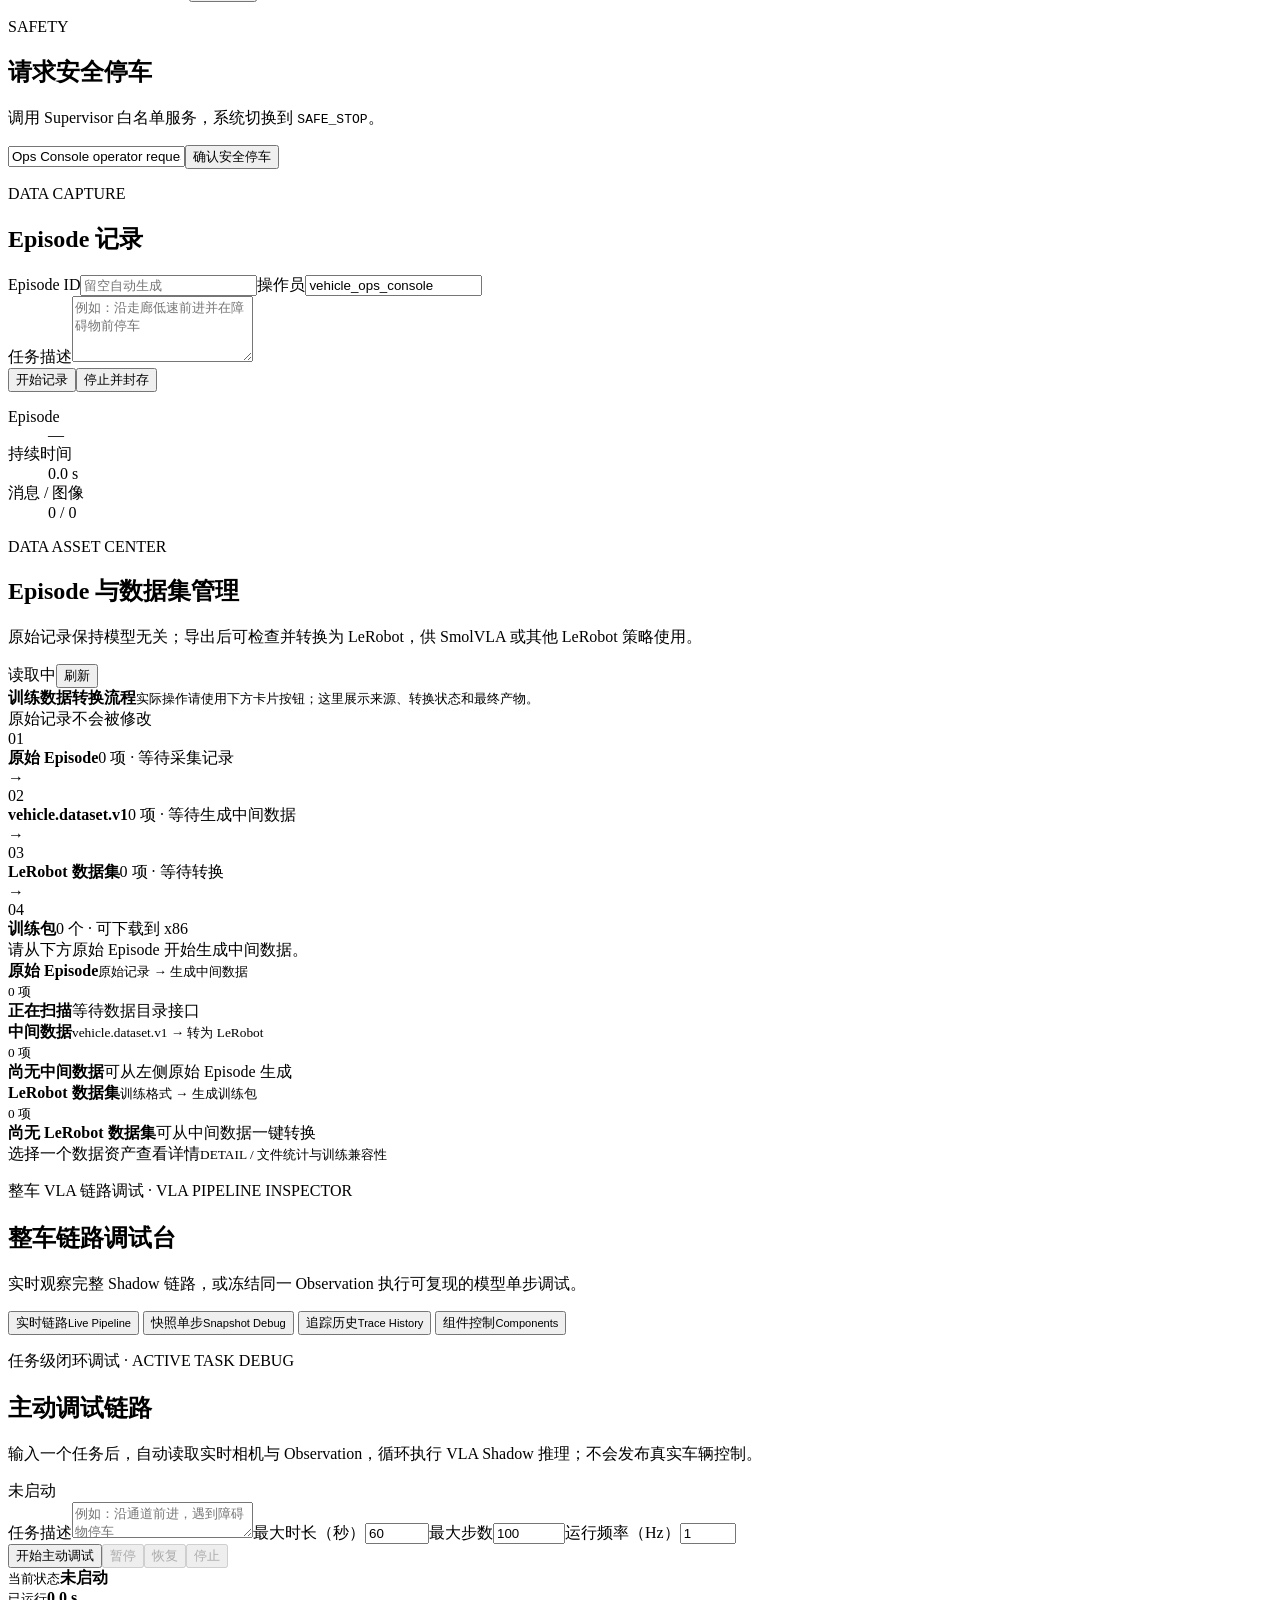
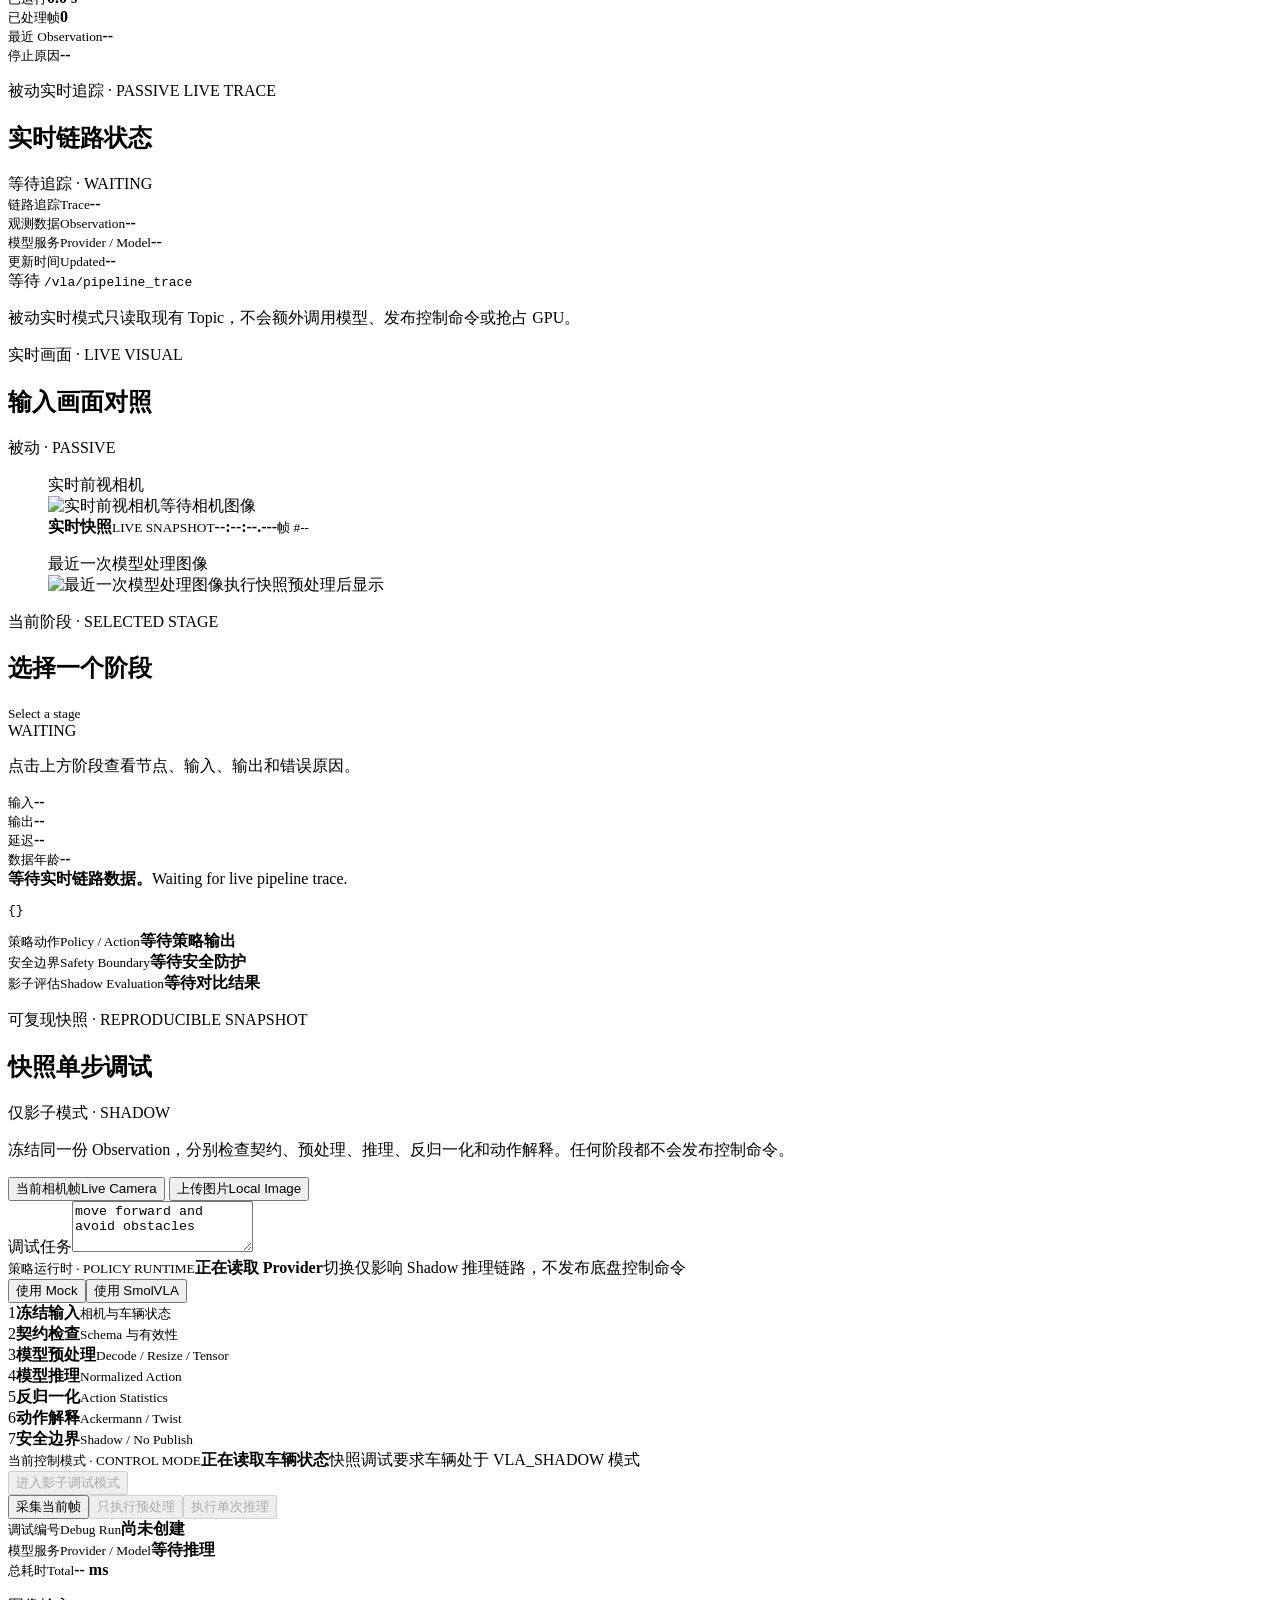
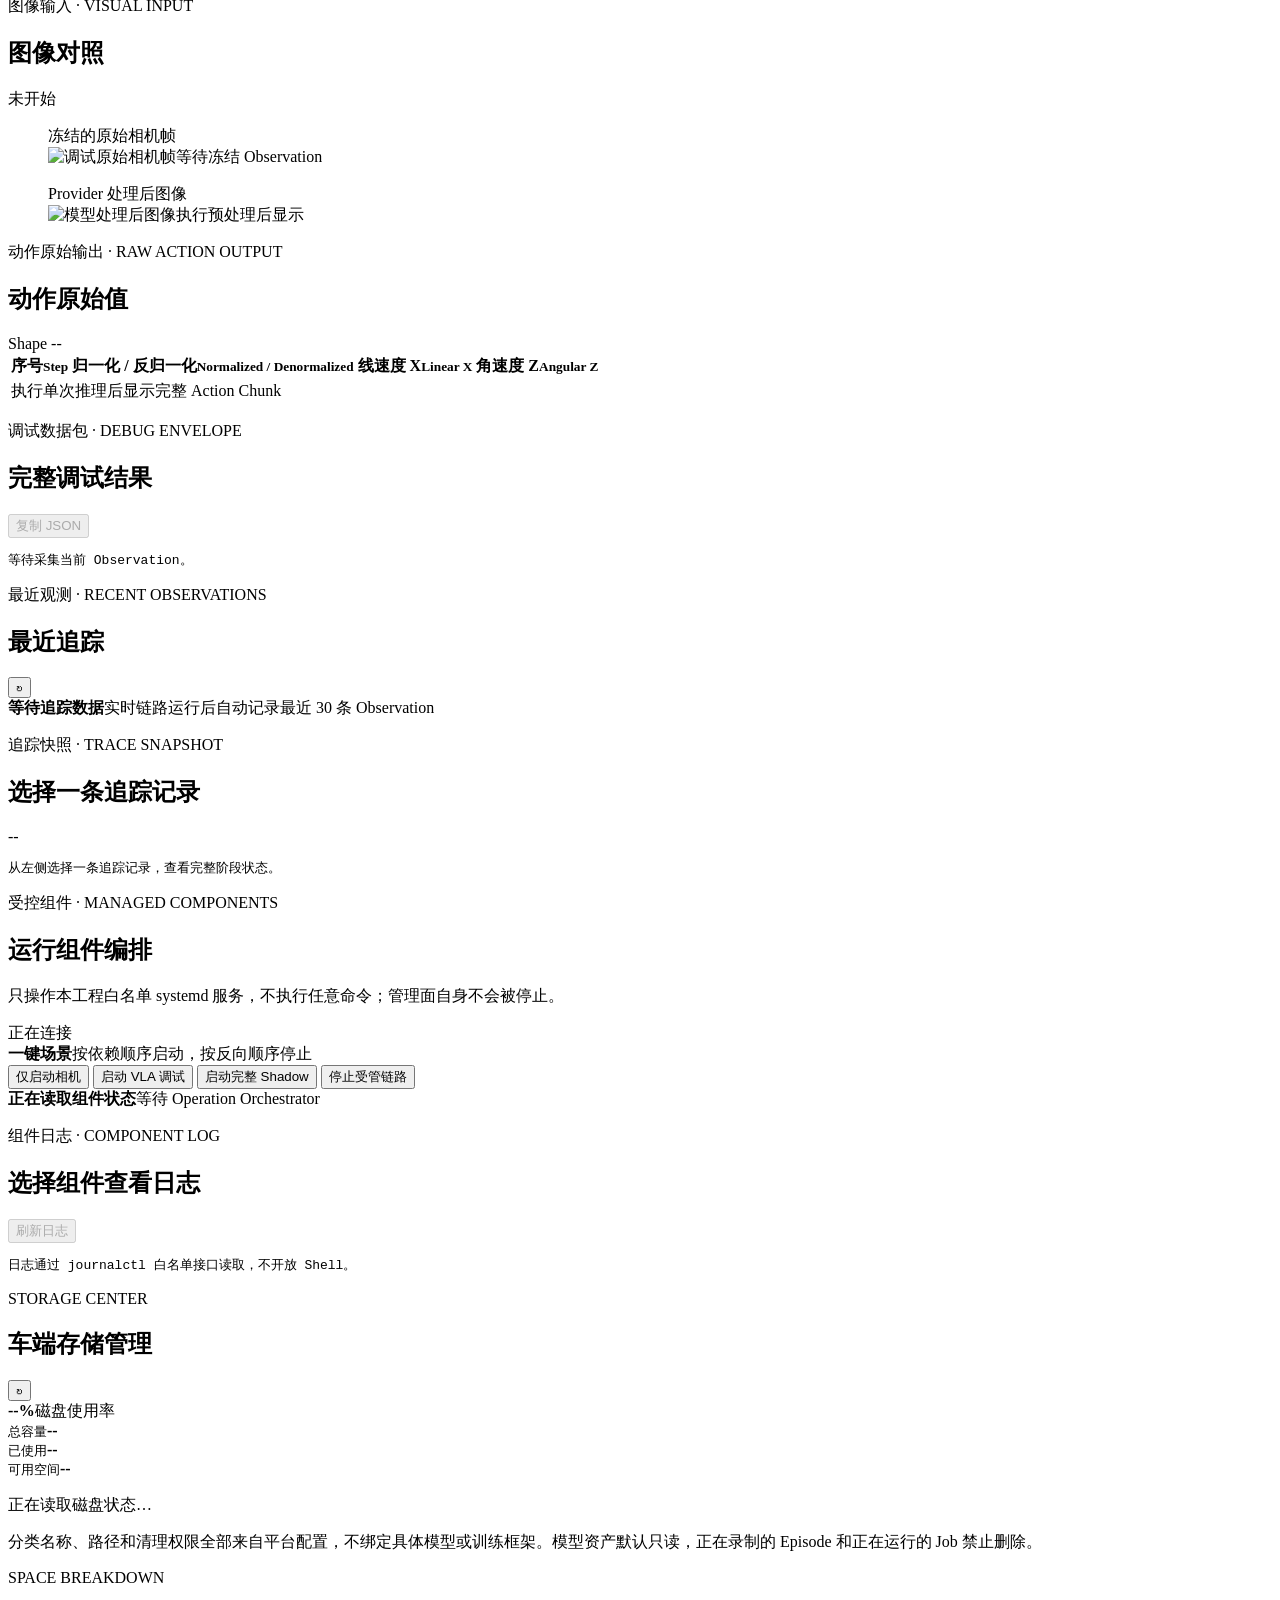
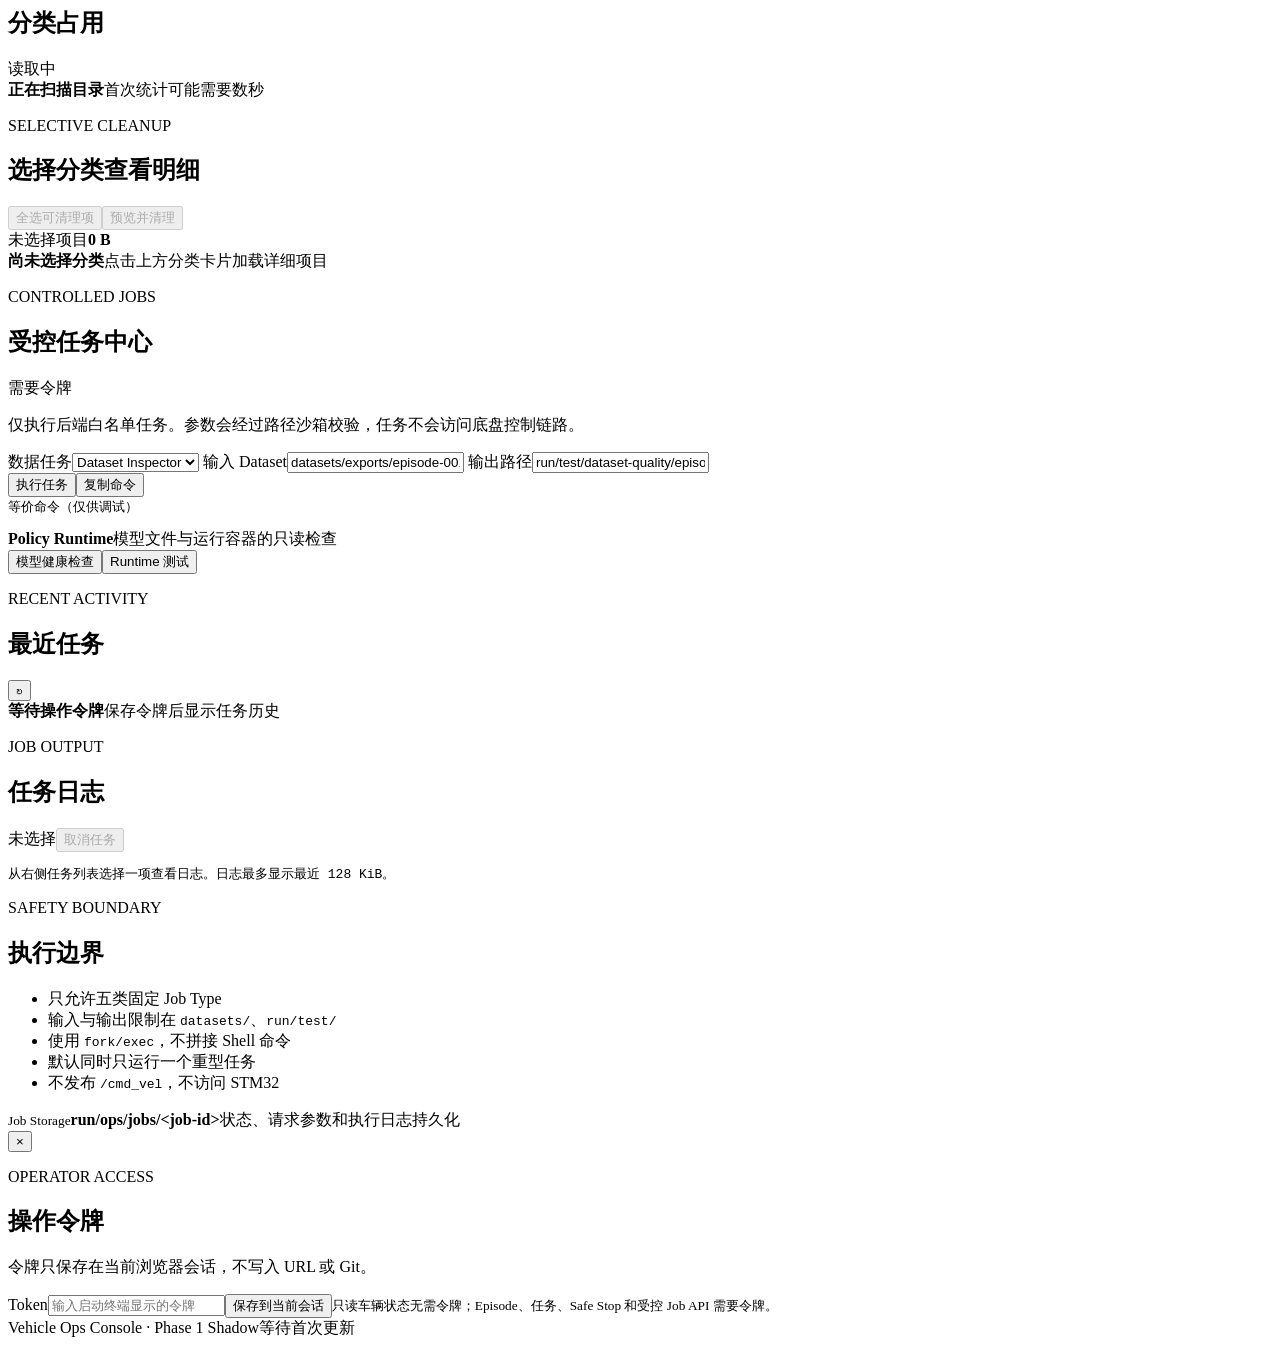
==== commit a11cfeec: "feat: generalize platform deployment and VLA debugging" ====
--- a/ros_ws/src/vehicle_ops/web/index.html
+++ b/ros_ws/src/vehicle_ops/web/index.html
@@ -79,6 +79,10 @@
           </div>
         </div>
         <label>调试任务<textarea id="debugTask" rows="3" placeholder="例如：move forward and avoid obstacles">move forward and avoid obstacles</textarea></label>
+        <div class="policy-runtime-card" id="policyRuntimeCard" data-state="unknown">
+          <div class="policy-runtime-summary"><small>策略运行时 · POLICY RUNTIME</small><strong id="policyRuntimeName">正在读取 Provider</strong><span id="policyRuntimeHint">切换仅影响 Shadow 推理链路，不发布底盘控制命令</span></div>
+          <div class="policy-runtime-actions"><button class="button secondary" type="button" data-runtime-provider="mock">使用 Mock</button><button class="button primary" type="button" data-runtime-provider="smolvla">使用 SmolVLA</button></div>
+        </div>
         <div class="debug-steps debug-steps-expanded">
           <div class="debug-step active" id="debugStepCapture"><span>1</span><strong>冻结输入</strong><small>相机与车辆状态</small></div>
           <div class="debug-step" id="debugStepContract"><span>2</span><strong>契约检查</strong><small>Schema 与有效性</small></div>
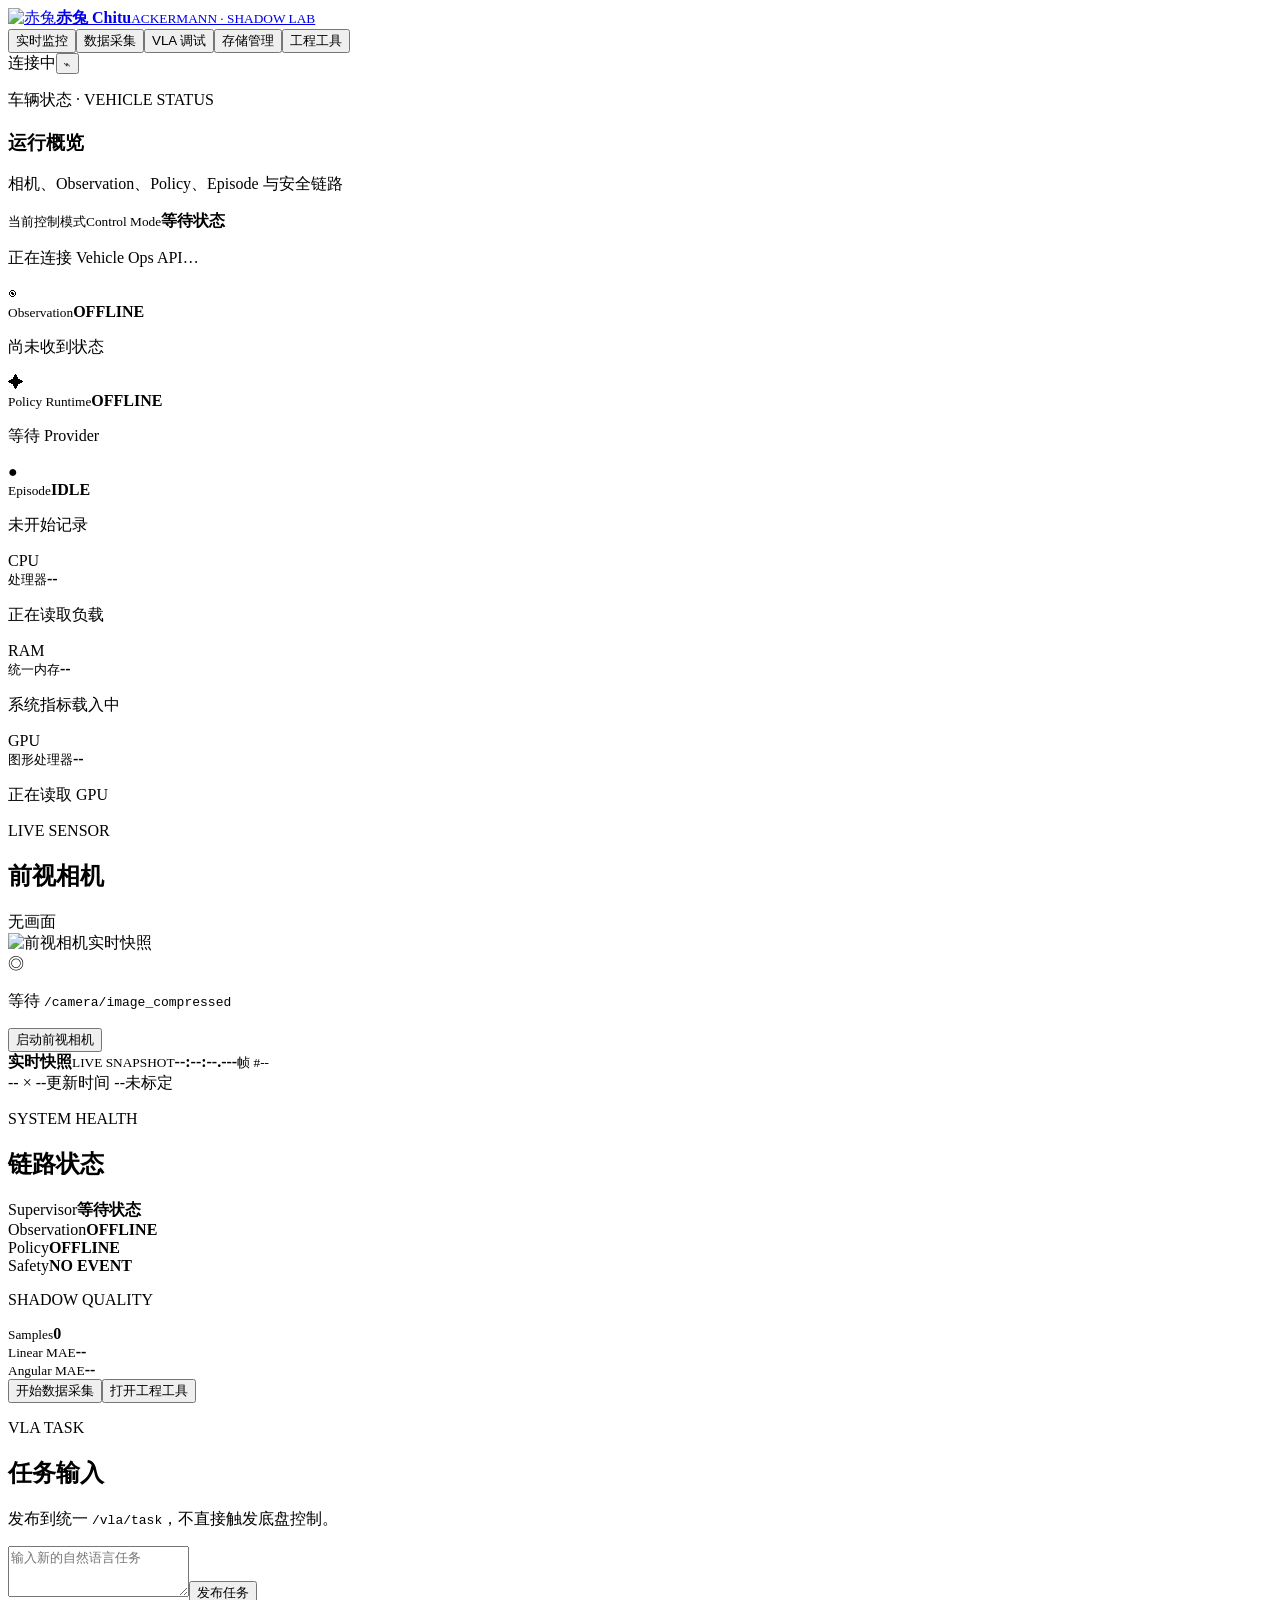
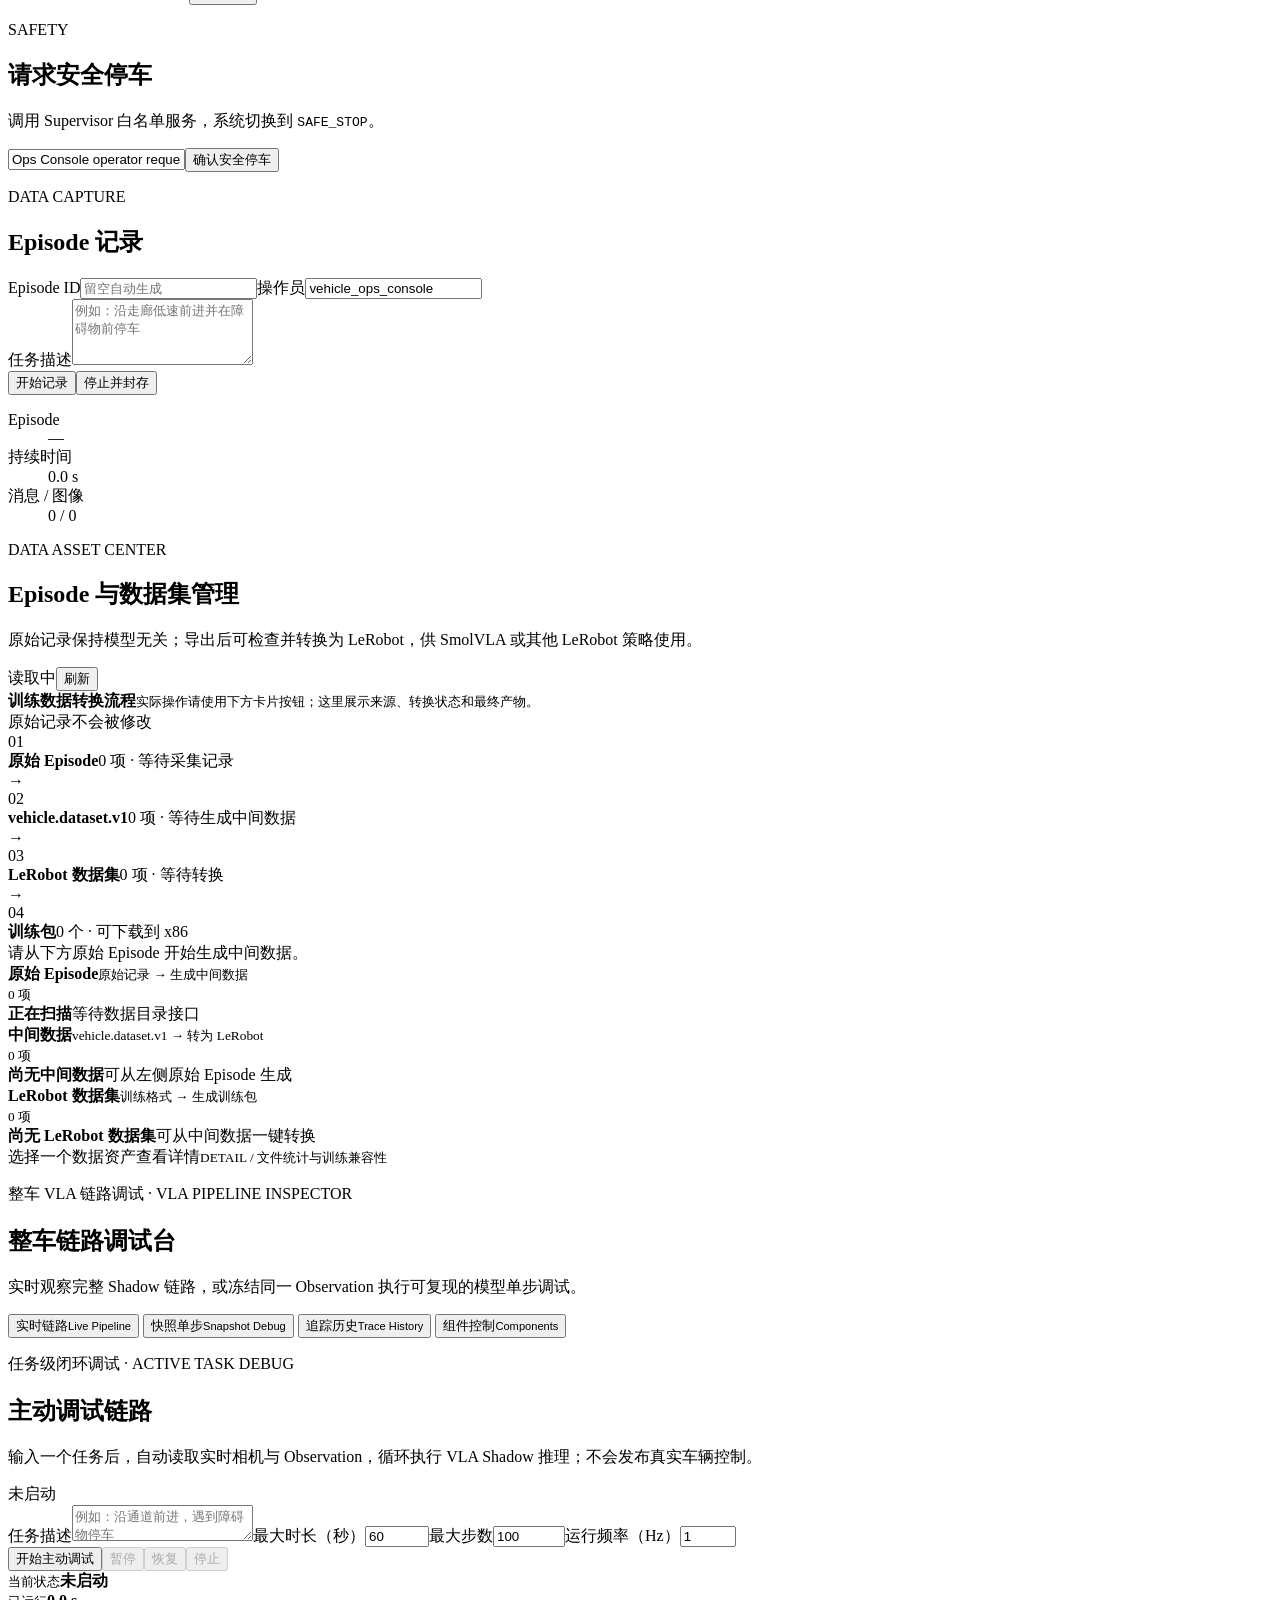
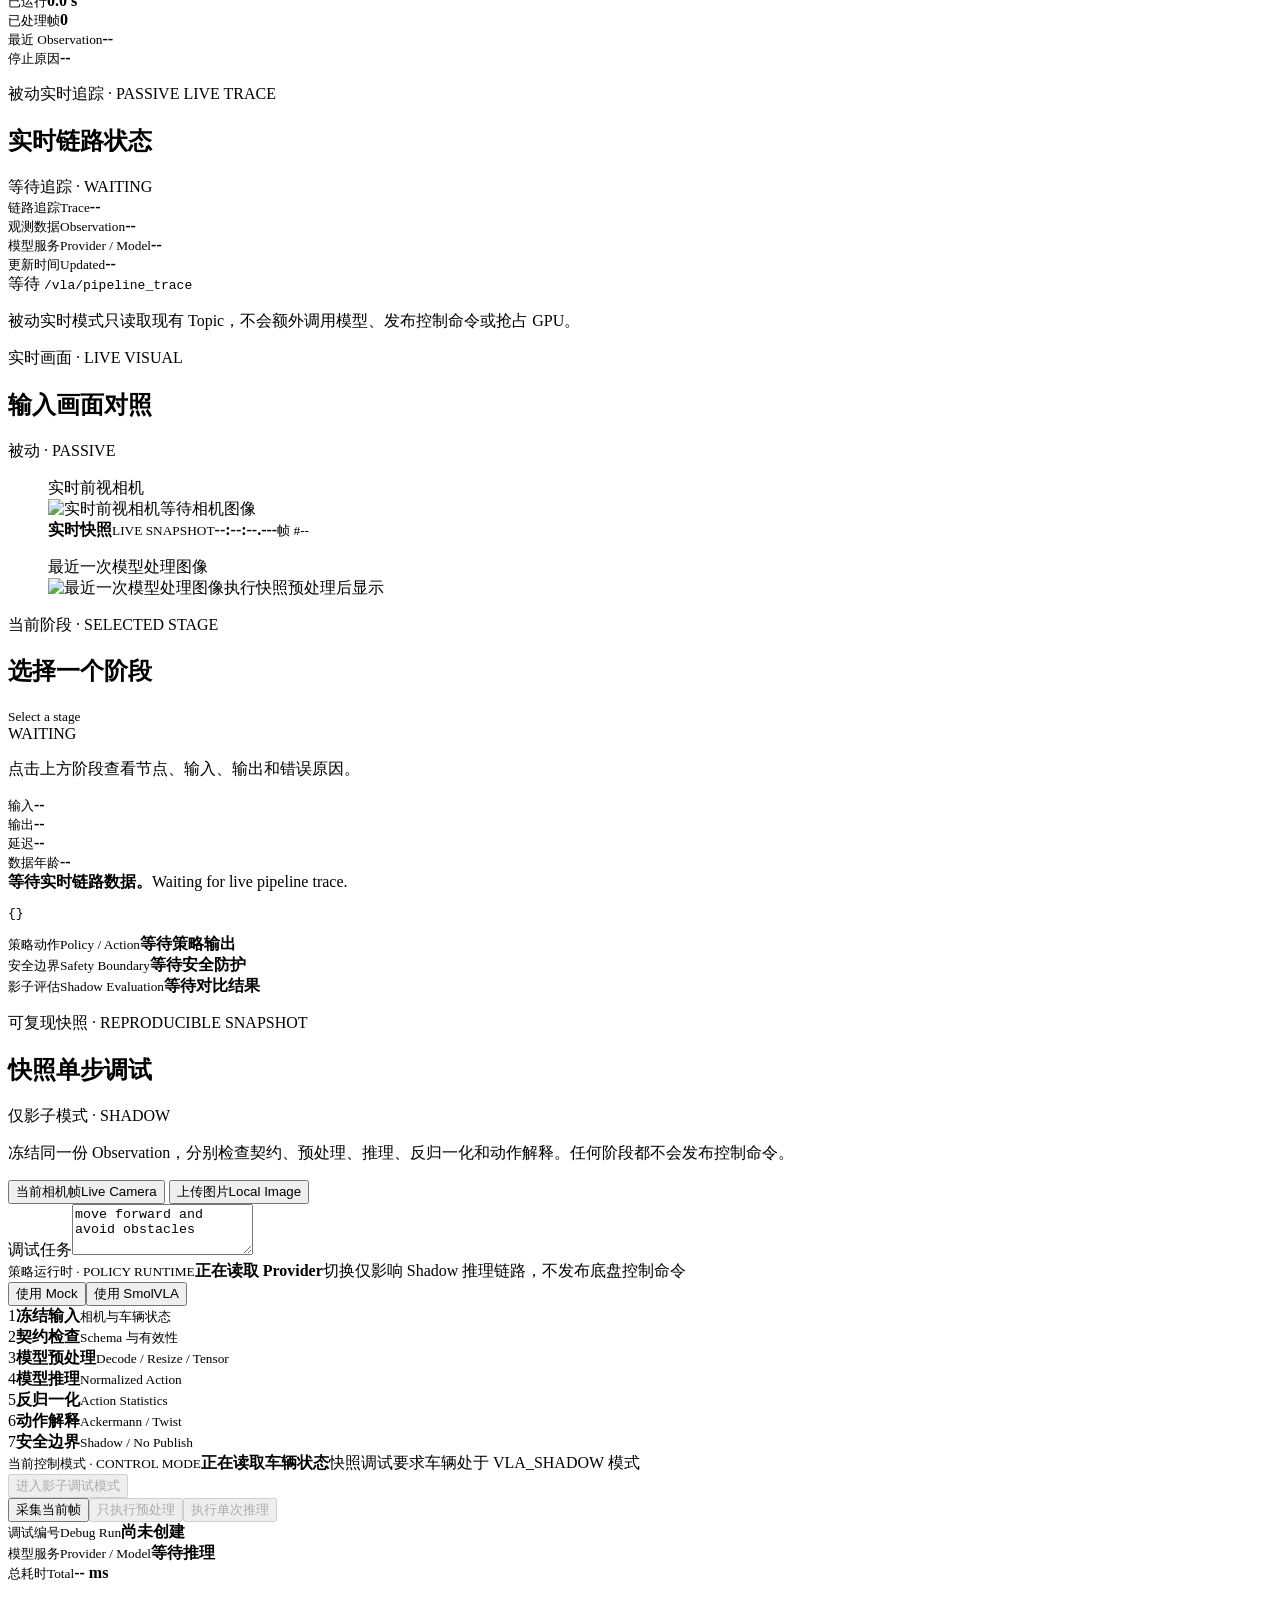
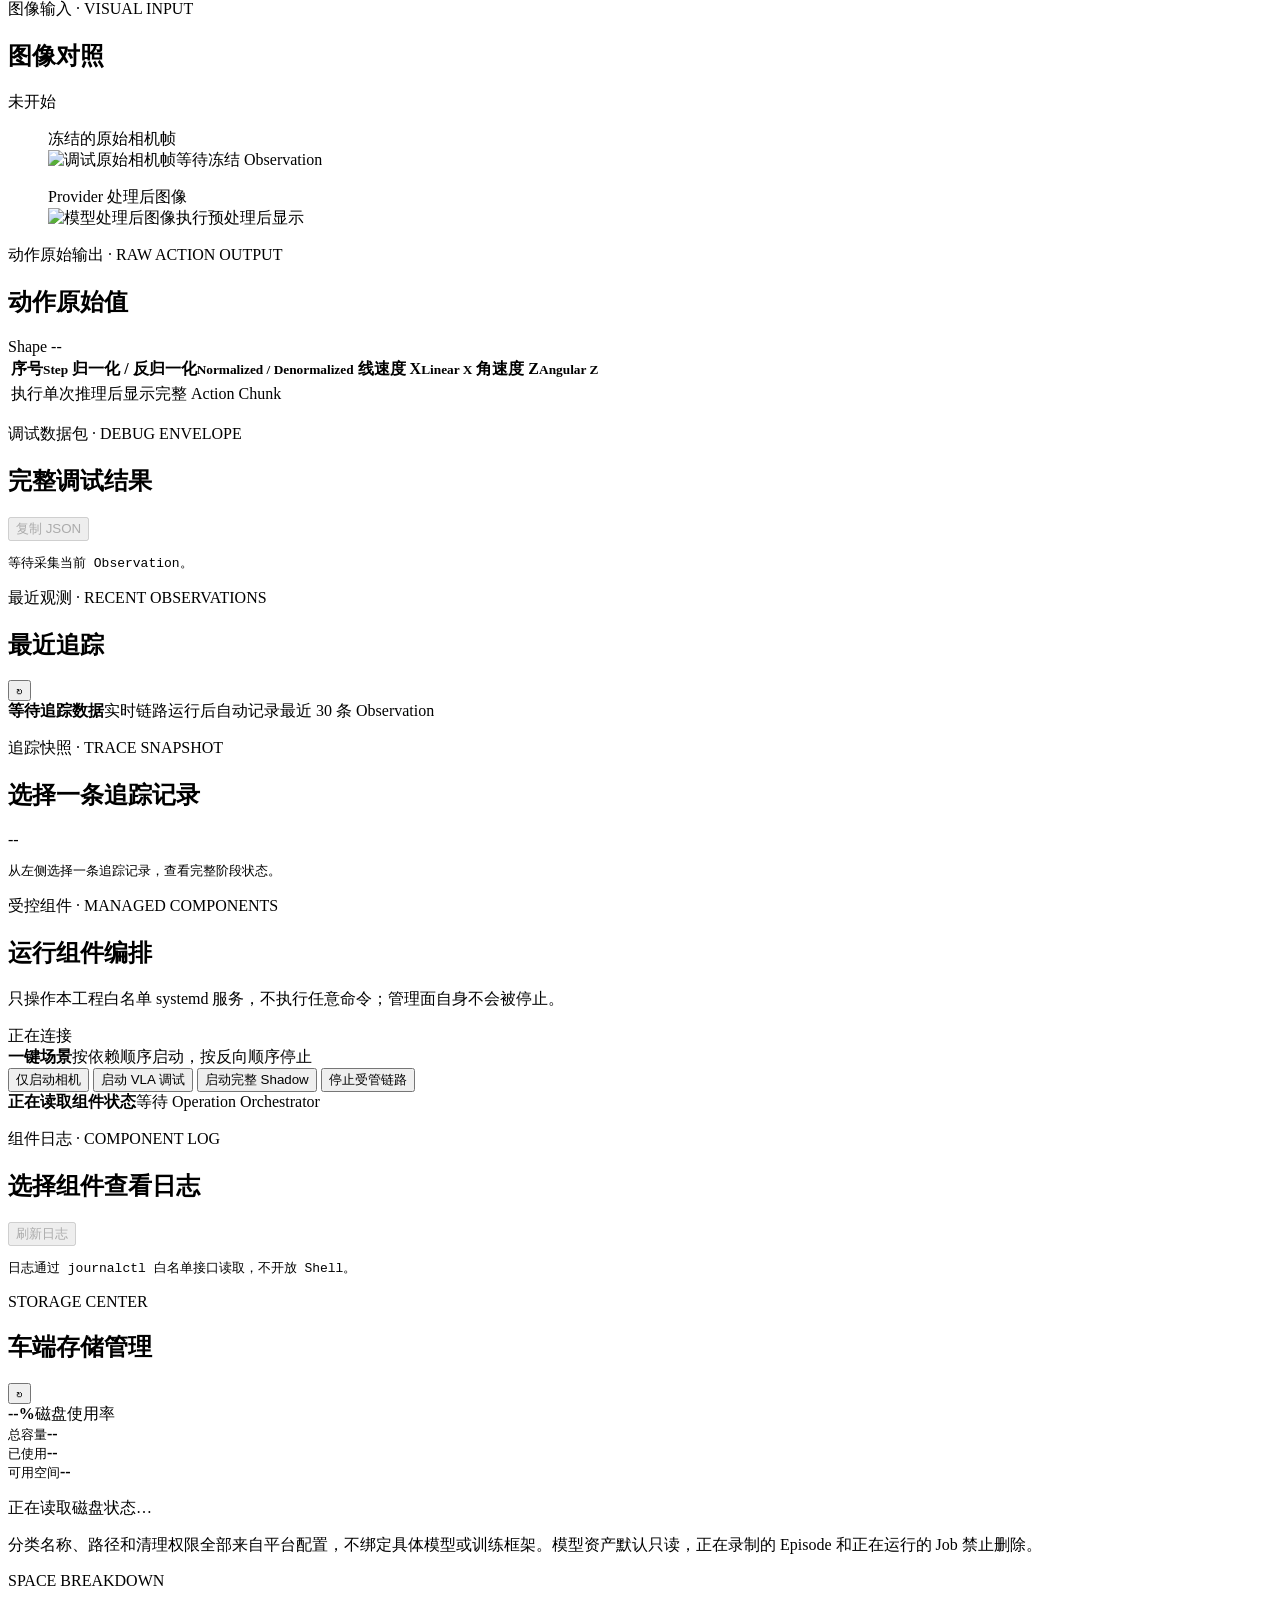
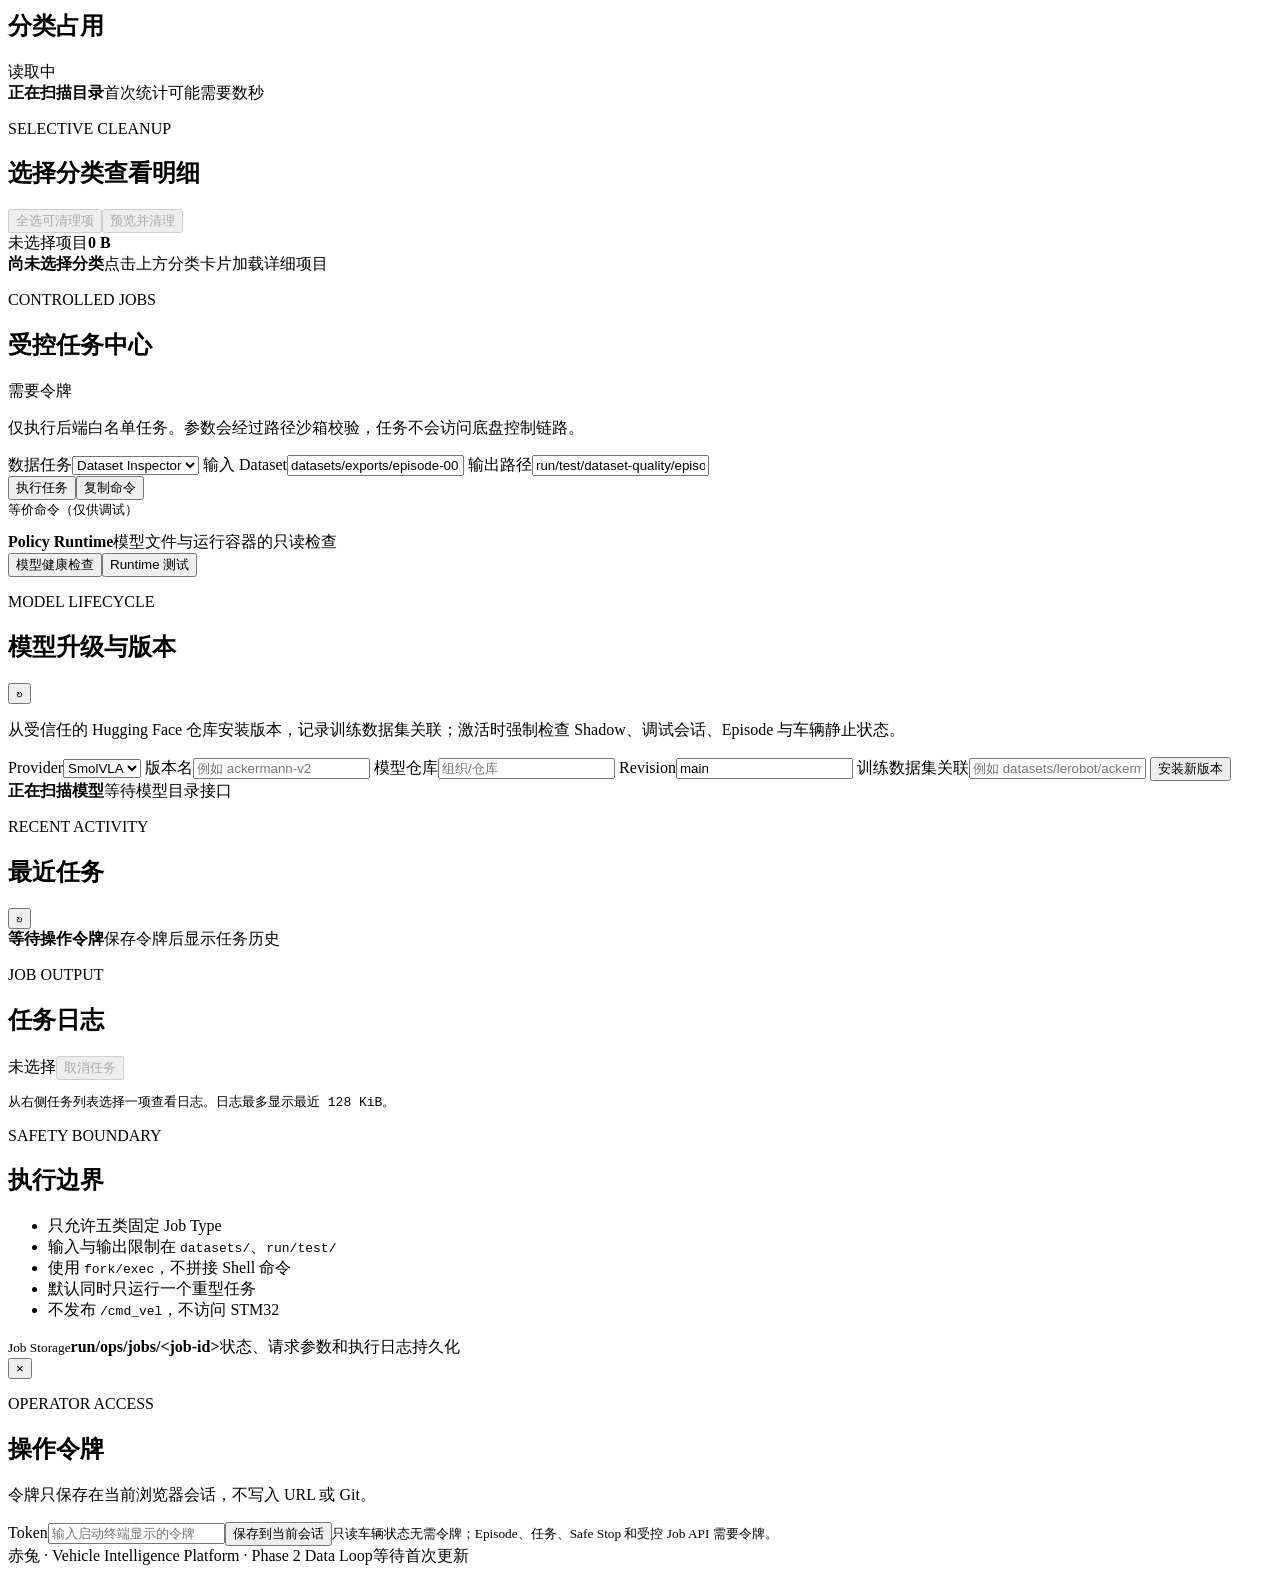
==== commit c88ced28: "feat: add Chitu data and model lifecycle" ====
--- a/ros_ws/src/vehicle_ops/web/index.html
+++ b/ros_ws/src/vehicle_ops/web/index.html
@@ -1,5 +1,5 @@
-﻿<!doctype html><html lang="zh-CN"><head><meta charset="utf-8"><meta name="viewport" content="width=device-width,initial-scale=1"><meta name="theme-color" content="#08131f"><title>Vehicle Ops Console</title><link rel="icon" href="/favicon.svg"><link rel="stylesheet" href="/assets/app.css"></head><body>
-<header class="topbar"><a class="brand" href="#"><span class="brand-mark">V</span><span><strong>Vehicle Ops</strong><small>ACKERMANN · SHADOW LAB</small></span></a><nav class="main-nav" aria-label="主导航"><button class="nav-item active" data-view="monitor">实时监控</button><button class="nav-item" data-view="capture">数据采集</button><button class="nav-item" data-view="debug">VLA 调试</button><button class="nav-item" data-view="storage">存储管理</button><button class="nav-item" data-view="tools">工程工具</button></nav><div class="top-actions"><span id="connectionBadge" class="pill warning"><i></i>连接中</span><button class="icon-button" id="tokenButton" title="操作令牌">⌁</button></div></header>
+<!doctype html><html lang="zh-CN"><head><meta charset="utf-8"><meta name="viewport" content="width=device-width,initial-scale=1"><meta name="theme-color" content="#08131f"><title>赤兔 · Vehicle Intelligence Platform</title><link rel="icon" href="/favicon.svg"><link rel="stylesheet" href="/assets/app.css"></head><body>
+<header class="topbar"><a class="brand" href="#"><span class="brand-mark"><img src="/assets/chitu-mark.svg" alt="赤兔"></span><span><strong>赤兔 Chitu</strong><small>ACKERMANN · SHADOW LAB</small></span></a><nav class="main-nav" aria-label="主导航"><button class="nav-item active" data-view="monitor">实时监控</button><button class="nav-item" data-view="capture">数据采集</button><button class="nav-item" data-view="debug">VLA 调试</button><button class="nav-item" data-view="storage">存储管理</button><button class="nav-item" data-view="tools">工程工具</button></nav><div class="top-actions"><span id="connectionBadge" class="pill warning"><i></i>连接中</span><button class="icon-button" id="tokenButton" title="操作令牌">⌁</button></div></header>
 <main>
 <section class="view-panel active" id="view-monitor"><section class="overview"><div class="overview-copy"><p class="eyebrow">车辆状态 · VEHICLE STATUS</p><h1>运行概览</h1><p>相机、Observation、Policy、Episode 与安全链路</p></div><div class="mode-card"><div class="orb" id="modeOrb"><span></span></div><div><small>当前控制模式<span>Control Mode</span></small><strong id="modeName">等待状态</strong><p id="systemMessage">正在连接 Vehicle Ops API…</p></div></div></section>
 <section class="metrics-grid"><article class="metric"><span class="metric-icon cyan">◉</span><div><small>Observation</small><strong id="observationState">OFFLINE</strong><p id="observationMeta">尚未收到状态</p></div></article><article class="metric"><span class="metric-icon violet">✦</span><div><small>Policy Runtime</small><strong id="policyState">OFFLINE</strong><p id="policyMeta">等待 Provider</p></div></article><article class="metric"><span class="metric-icon lime">●</span><div><small>Episode</small><strong id="episodeState">IDLE</strong><p id="episodeMeta">未开始记录</p></div></article><article class="metric resource-metric"><span class="metric-icon resource">CPU</span><div><small>处理器</small><strong id="cpuState">--</strong><p id="cpuMeta">正在读取负载</p></div></article><article class="metric resource-metric"><span class="metric-icon resource">RAM</span><div><small>统一内存</small><strong id="memoryState">--</strong><p id="hostMeta">系统指标载入中</p></div></article><article class="metric resource-metric"><span class="metric-icon resource">GPU</span><div><small>图形处理器</small><strong id="gpuState">--</strong><p id="gpuMeta">正在读取 GPU</p></div></article></section><div class="monitor-grid"><article class="panel camera-card"><div class="section-heading"><div><p class="eyebrow">LIVE SENSOR</p><h2>前视相机</h2></div><span id="cameraBadge" class="pill neutral"><i></i>无画面</span></div><div class="camera-frame"><img id="cameraImage" alt="前视相机实时快照"><div id="cameraEmpty" class="camera-empty"><span>◎</span><p>等待 <code>/camera/image_compressed</code></p><button class="button secondary camera-start-button" id="startCameraQuick">启动前视相机</button></div><div class="camera-reticle"></div><div id="cameraLiveOverlay" class="camera-live-overlay"><span class="camera-live-label"><i></i><span><b id="cameraLiveLabel">实时快照</b><small>LIVE SNAPSHOT</small></span></span><strong id="cameraFrameTime">--:--:--.---</strong><small id="cameraFrameSequence">帧 #--</small></div></div><div class="camera-footer"><span id="cameraResolution">-- × --</span><span id="cameraAge">更新时间 --</span><span id="calibrationState">未标定</span></div></article><aside class="panel live-summary"><div class="section-heading"><div><p class="eyebrow">SYSTEM HEALTH</p><h2>链路状态</h2></div><span class="live-dot"></span></div><div class="health-list"><div><span>Supervisor</span><strong id="detailSupervisor">等待状态</strong></div><div><span>Observation</span><strong id="detailObservation">OFFLINE</strong></div><div><span>Policy</span><strong id="detailPolicy">OFFLINE</strong></div><div><span>Safety</span><strong id="safetyState">NO EVENT</strong></div></div><div class="shadow-box"><p class="eyebrow">SHADOW QUALITY</p><div class="shadow-grid"><div><small>Samples</small><strong id="shadowSamples">0</strong></div><div><small>Linear MAE</small><strong id="linearMae">--</strong></div><div><small>Angular MAE</small><strong id="angularMae">--</strong></div></div></div><div class="summary-actions"><button class="button primary" data-open-view="capture">开始数据采集</button><button class="button secondary" data-open-view="tools">打开工程工具</button></div></aside></div><div class="monitor-action-grid"><article class="panel action-card"><p class="eyebrow">VLA TASK</p><h2>任务输入</h2><p>发布到统一 <code>/vla/task</code>，不直接触发底盘控制。</p><form id="taskForm"><textarea id="taskText" rows="3" placeholder="输入新的自然语言任务"></textarea><button class="button primary" type="submit">发布任务</button></form></article><article class="panel action-card danger-card"><p class="eyebrow danger-text">SAFETY</p><h2>请求安全停车</h2><p>调用 Supervisor 白名单服务，系统切换到 <code>SAFE_STOP</code>。</p><input id="safeReason" value="Ops Console operator requested safe stop"><button class="button danger" id="safeStop">确认安全停车</button></article></div></section>
@@ -170,6 +170,19 @@
       <div class="command-preview"><small>等价命令（仅供调试）</small><pre id="generatedCommand"></pre></div>
       <div class="policy-actions"><div><strong>Policy Runtime</strong><span>模型文件与运行容器的只读检查</span></div><button class="button secondary" data-policy-job="policy.health_check">模型健康检查</button><button class="button secondary" data-policy-job="policy.runtime_test">Runtime 测试</button></div>
     </article>
+    <article class="panel model-manager">
+      <div class="section-heading"><div><p class="eyebrow">MODEL LIFECYCLE</p><h2>模型升级与版本</h2></div><button class="icon-button compact" id="refreshModels" title="刷新模型">↻</button></div>
+      <p class="job-intro">从受信任的 Hugging Face 仓库安装版本，记录训练数据集关联；激活时强制检查 Shadow、调试会话、Episode 与车辆静止状态。</p>
+      <form id="modelInstallForm" class="model-install-form">
+        <label>Provider<select id="modelProvider"><option value="smolvla">SmolVLA</option></select></label>
+        <label>版本名<input id="modelVersion" placeholder="例如 ackermann-v2" autocomplete="off"></label>
+        <label>模型仓库<input id="modelRepository" placeholder="组织/仓库" autocomplete="off"></label>
+        <label>Revision<input id="modelRevision" value="main" autocomplete="off"></label>
+        <label>训练数据集关联<input id="modelDatasetId" placeholder="例如 datasets/lerobot/ackermann-v2" autocomplete="off"></label>
+        <button class="button primary" type="submit">安装新版本</button>
+      </form>
+      <div id="modelList" class="model-list"><div class="job-empty"><strong>正在扫描模型</strong><span>等待模型目录接口</span></div></div>
+    </article>
     <aside class="panel job-history">
       <div class="section-heading"><div><p class="eyebrow">RECENT ACTIVITY</p><h2>最近任务</h2></div><button class="icon-button compact" id="refreshJobs" title="刷新任务">↻</button></div>
       <div id="jobList" class="job-list"><div class="job-empty"><strong>等待操作令牌</strong><span>保存令牌后显示任务历史</span></div></div>
@@ -181,4 +194,4 @@
     <aside class="panel tools-help job-boundary"><p class="eyebrow">SAFETY BOUNDARY</p><h2>执行边界</h2><ul><li>只允许五类固定 Job Type</li><li>输入与输出限制在 <code>datasets/</code>、<code>run/test/</code></li><li>使用 <code>fork/exec</code>，不拼接 Shell 命令</li><li>默认同时只运行一个重型任务</li><li>不发布 <code>/cmd_vel</code>，不访问 STM32</li></ul><div class="api-state"><small>Job Storage</small><strong>run/ops/jobs/&lt;job-id&gt;</strong><span>状态、请求参数和执行日志持久化</span></div></aside>
   </div>
 </section>
-</main><aside class="token-panel" id="tokenPanel"><button class="panel-close" id="tokenClose">×</button><p class="eyebrow">OPERATOR ACCESS</p><h2>操作令牌</h2><p>令牌只保存在当前浏览器会话，不写入 URL 或 Git。</p><label>Token<input id="tokenInput" type="password" autocomplete="off" placeholder="输入启动终端显示的令牌"></label><button class="button primary" id="saveToken">保存到当前会话</button><small>只读车辆状态无需令牌；Episode、任务、Safe Stop 和受控 Job API 需要令牌。</small></aside><div class="panel-backdrop" id="panelBackdrop"></div><div class="toast" id="toast"></div><footer><span>Vehicle Ops Console · Phase 1 Shadow</span><span id="lastUpdate">等待首次更新</span></footer><script src="/assets/app.js"></script></body></html>
+</main><aside class="token-panel" id="tokenPanel"><button class="panel-close" id="tokenClose">×</button><p class="eyebrow">OPERATOR ACCESS</p><h2>操作令牌</h2><p>令牌只保存在当前浏览器会话，不写入 URL 或 Git。</p><label>Token<input id="tokenInput" type="password" autocomplete="off" placeholder="输入启动终端显示的令牌"></label><button class="button primary" id="saveToken">保存到当前会话</button><small>只读车辆状态无需令牌；Episode、任务、Safe Stop 和受控 Job API 需要令牌。</small></aside><div class="panel-backdrop" id="panelBackdrop"></div><div class="toast" id="toast"></div><footer><span>赤兔 · Vehicle Intelligence Platform · Phase 2 Data Loop</span><span id="lastUpdate">等待首次更新</span></footer><script src="/assets/app.js"></script></body></html>
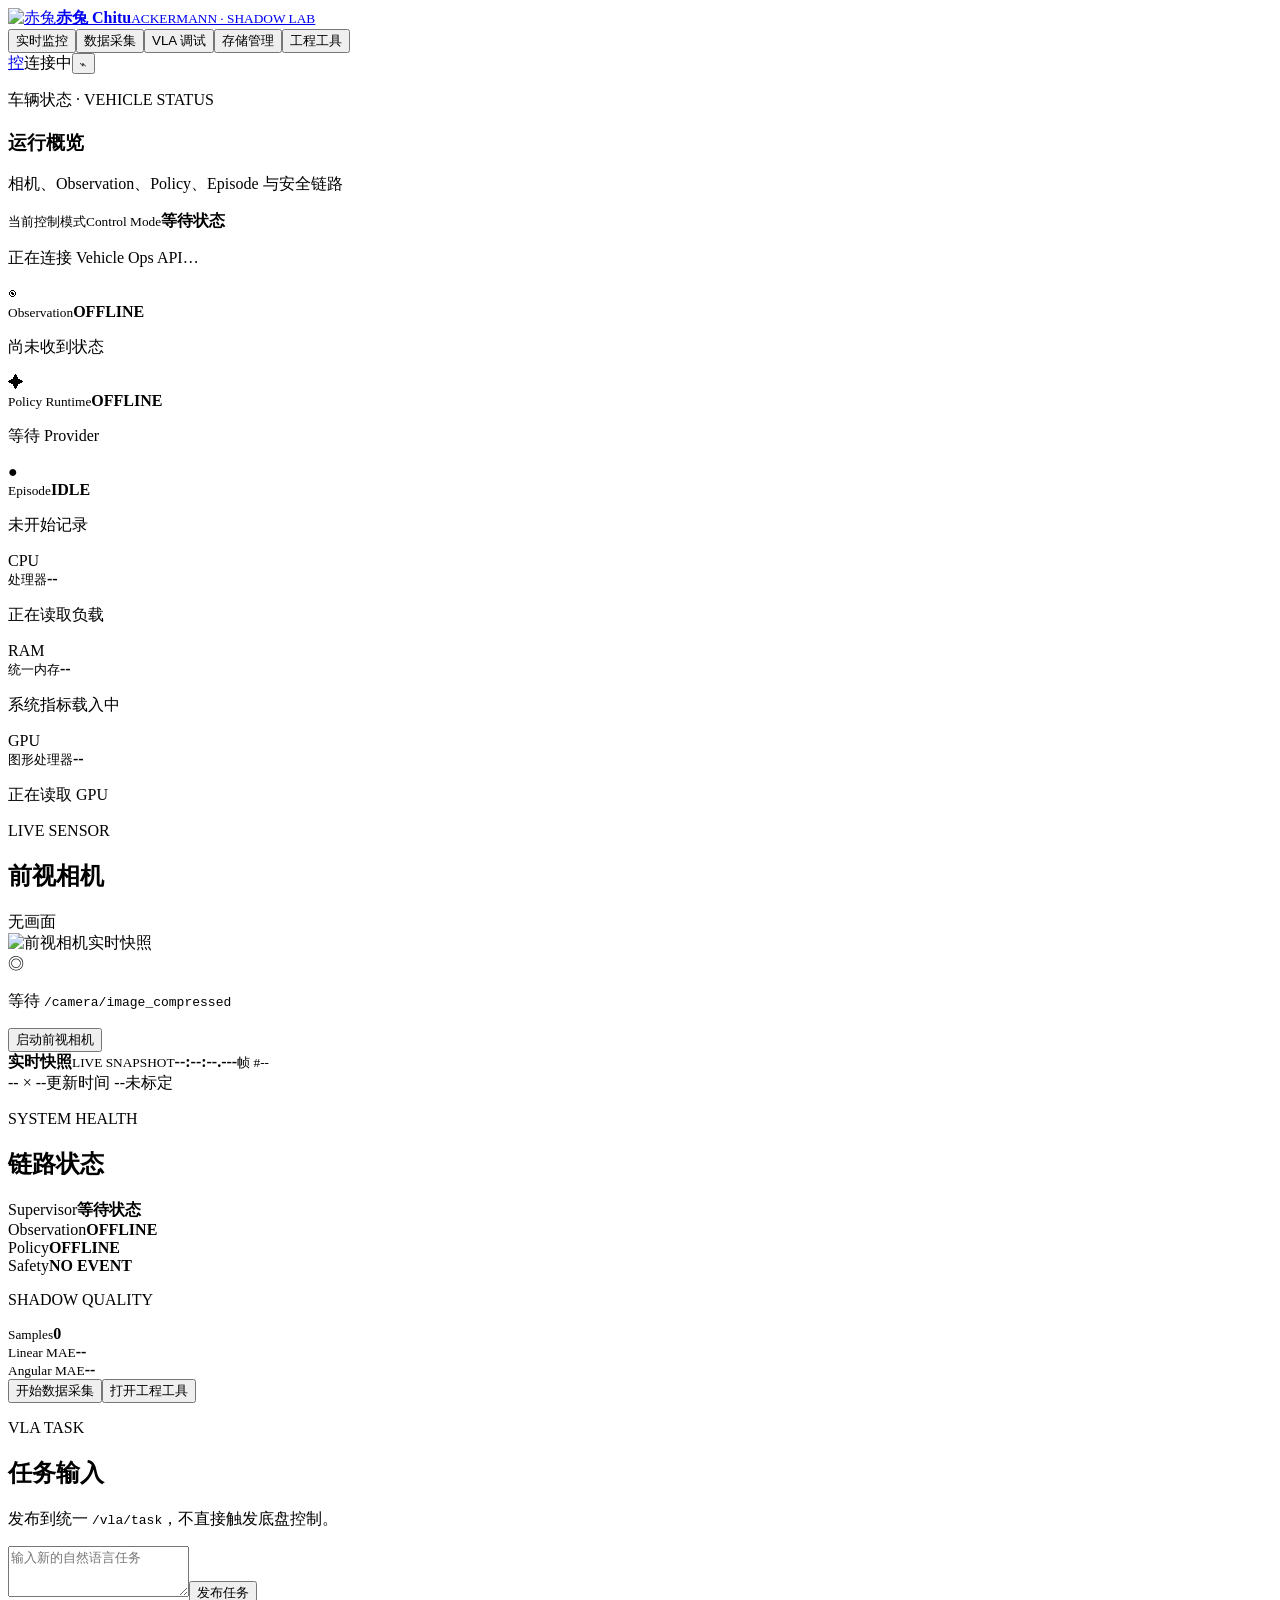
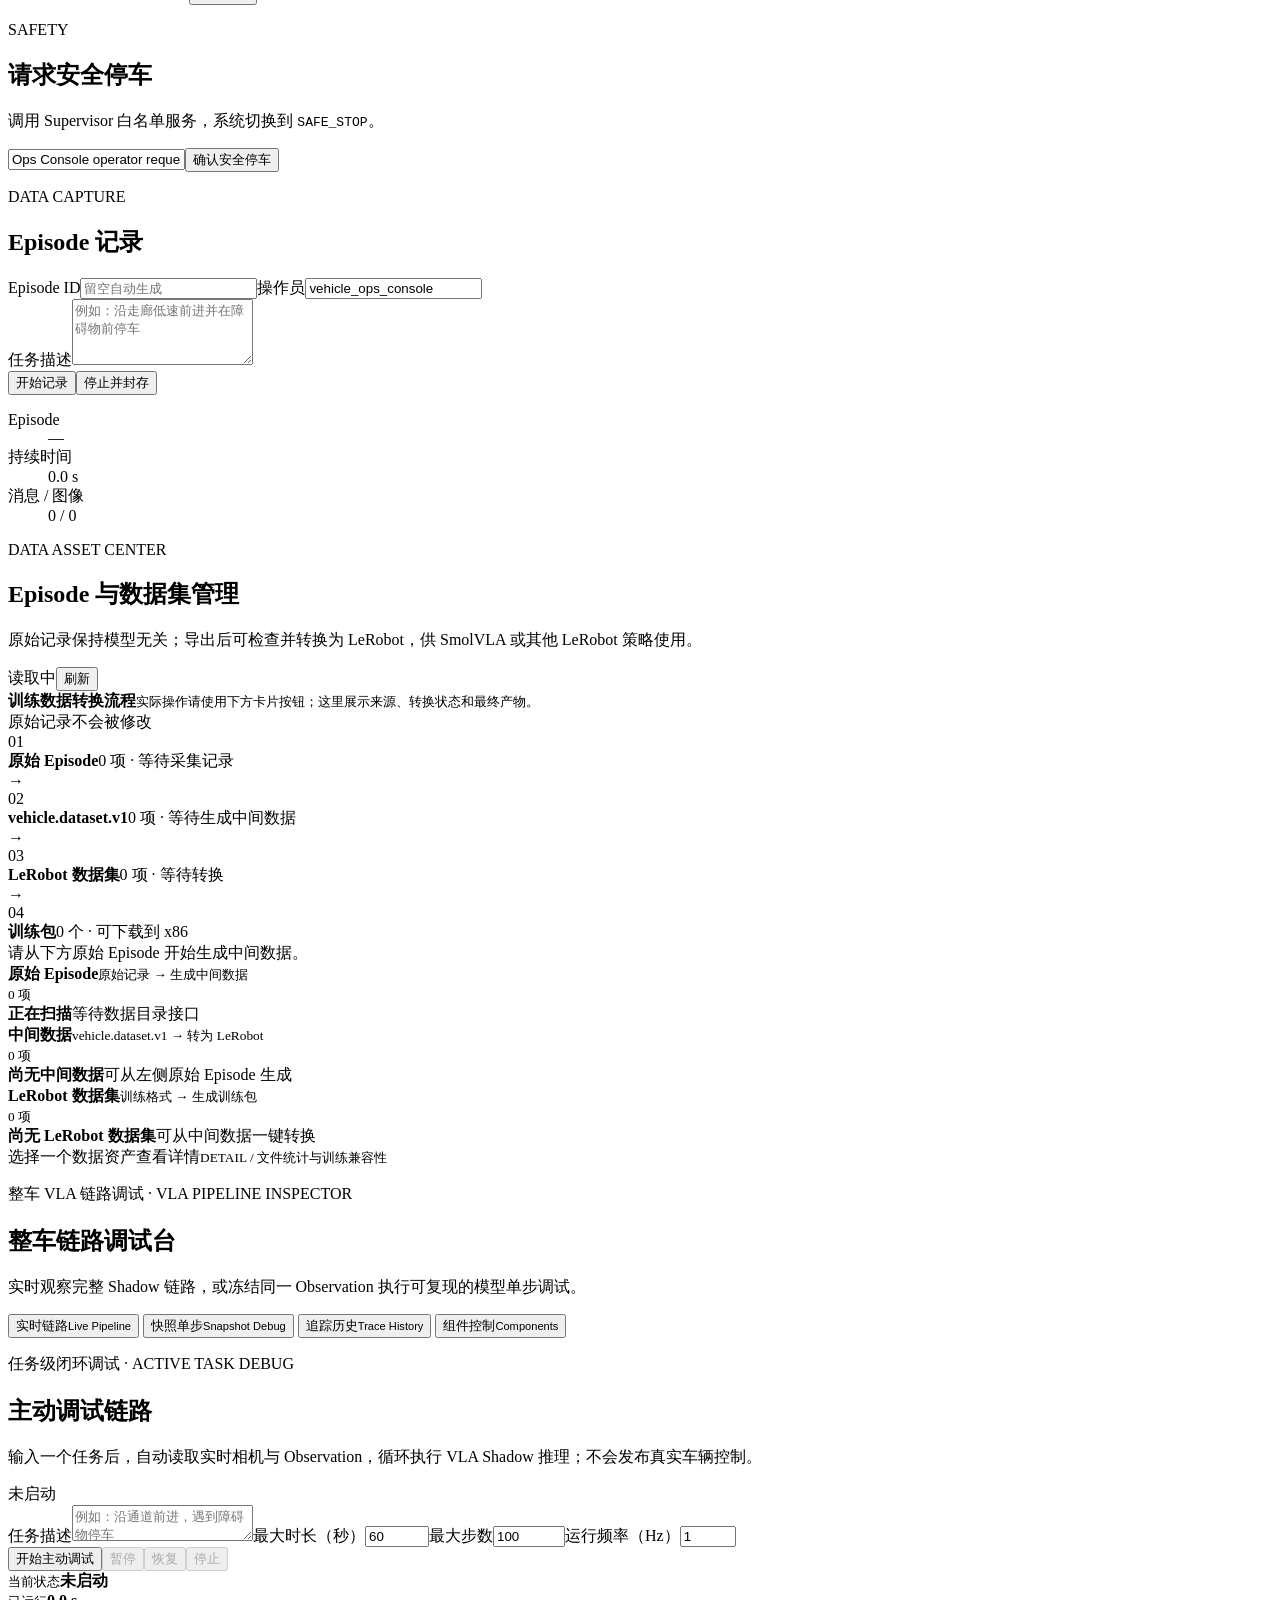
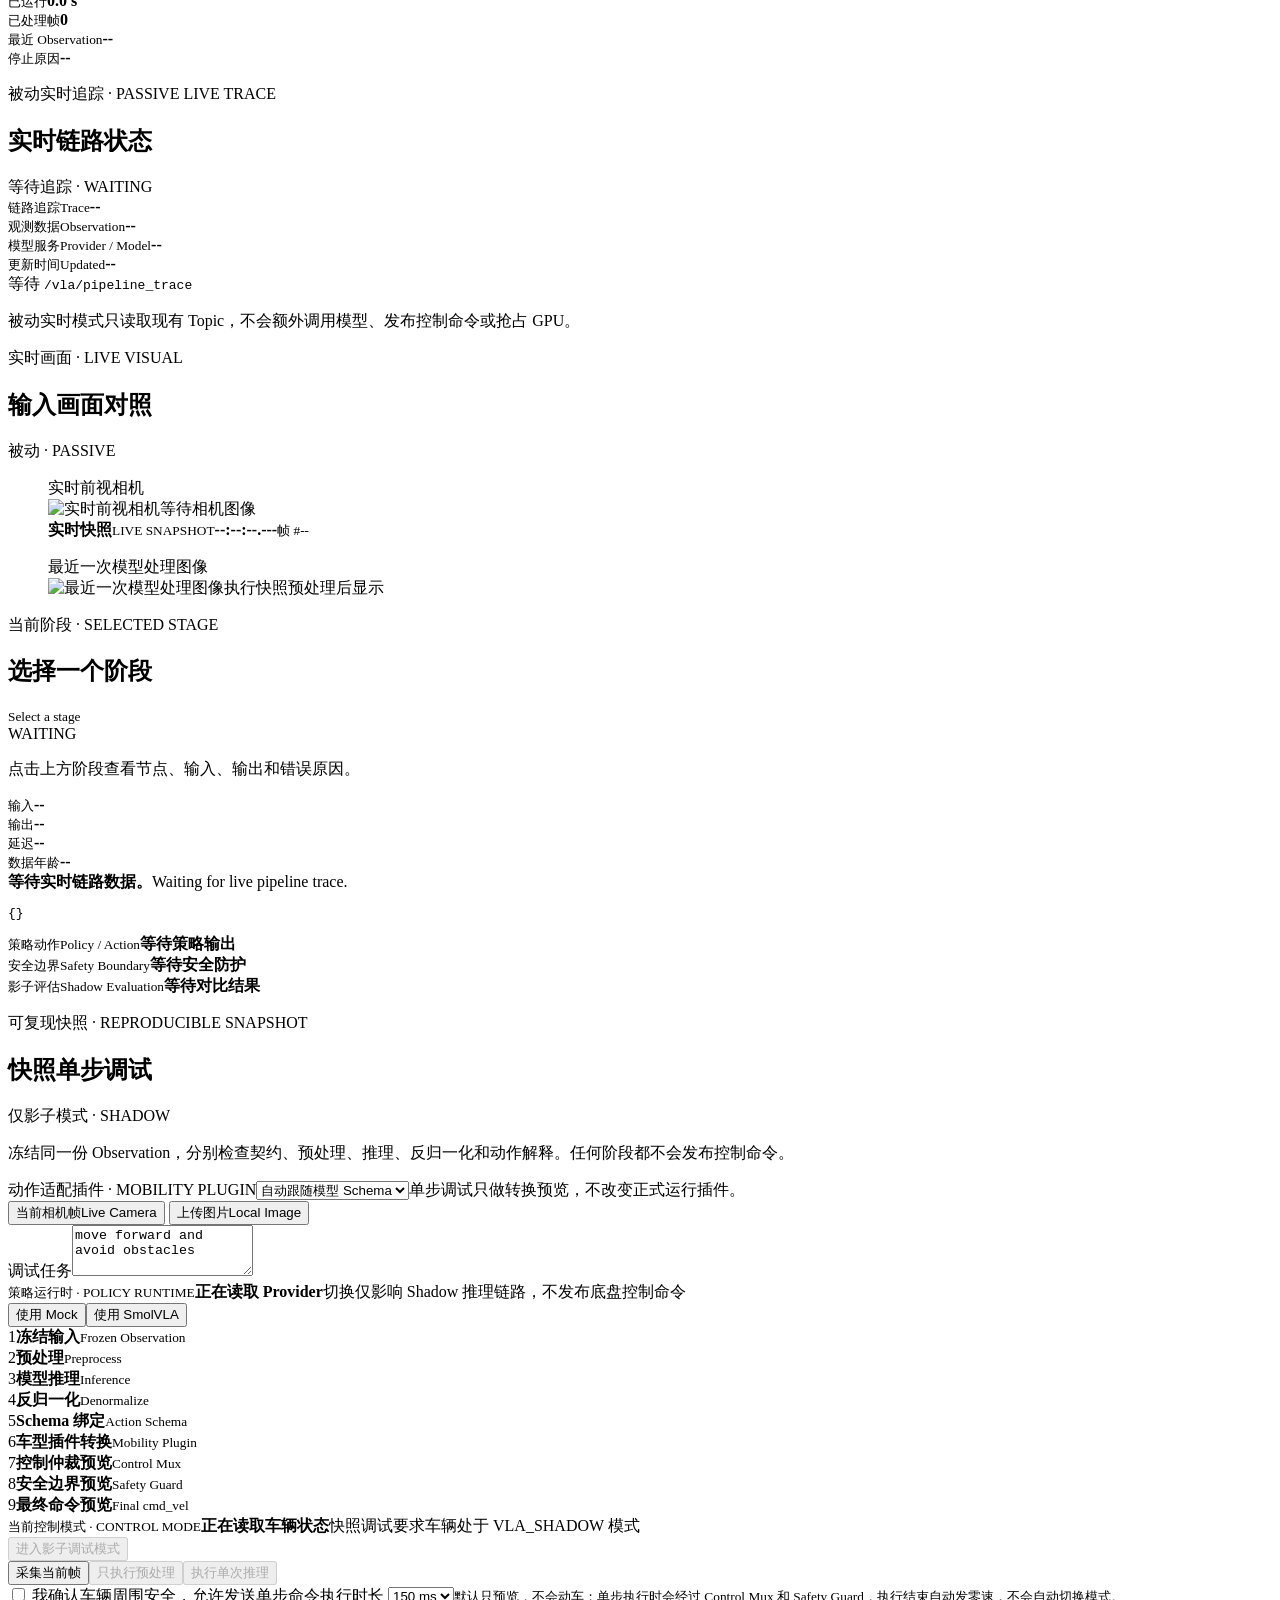
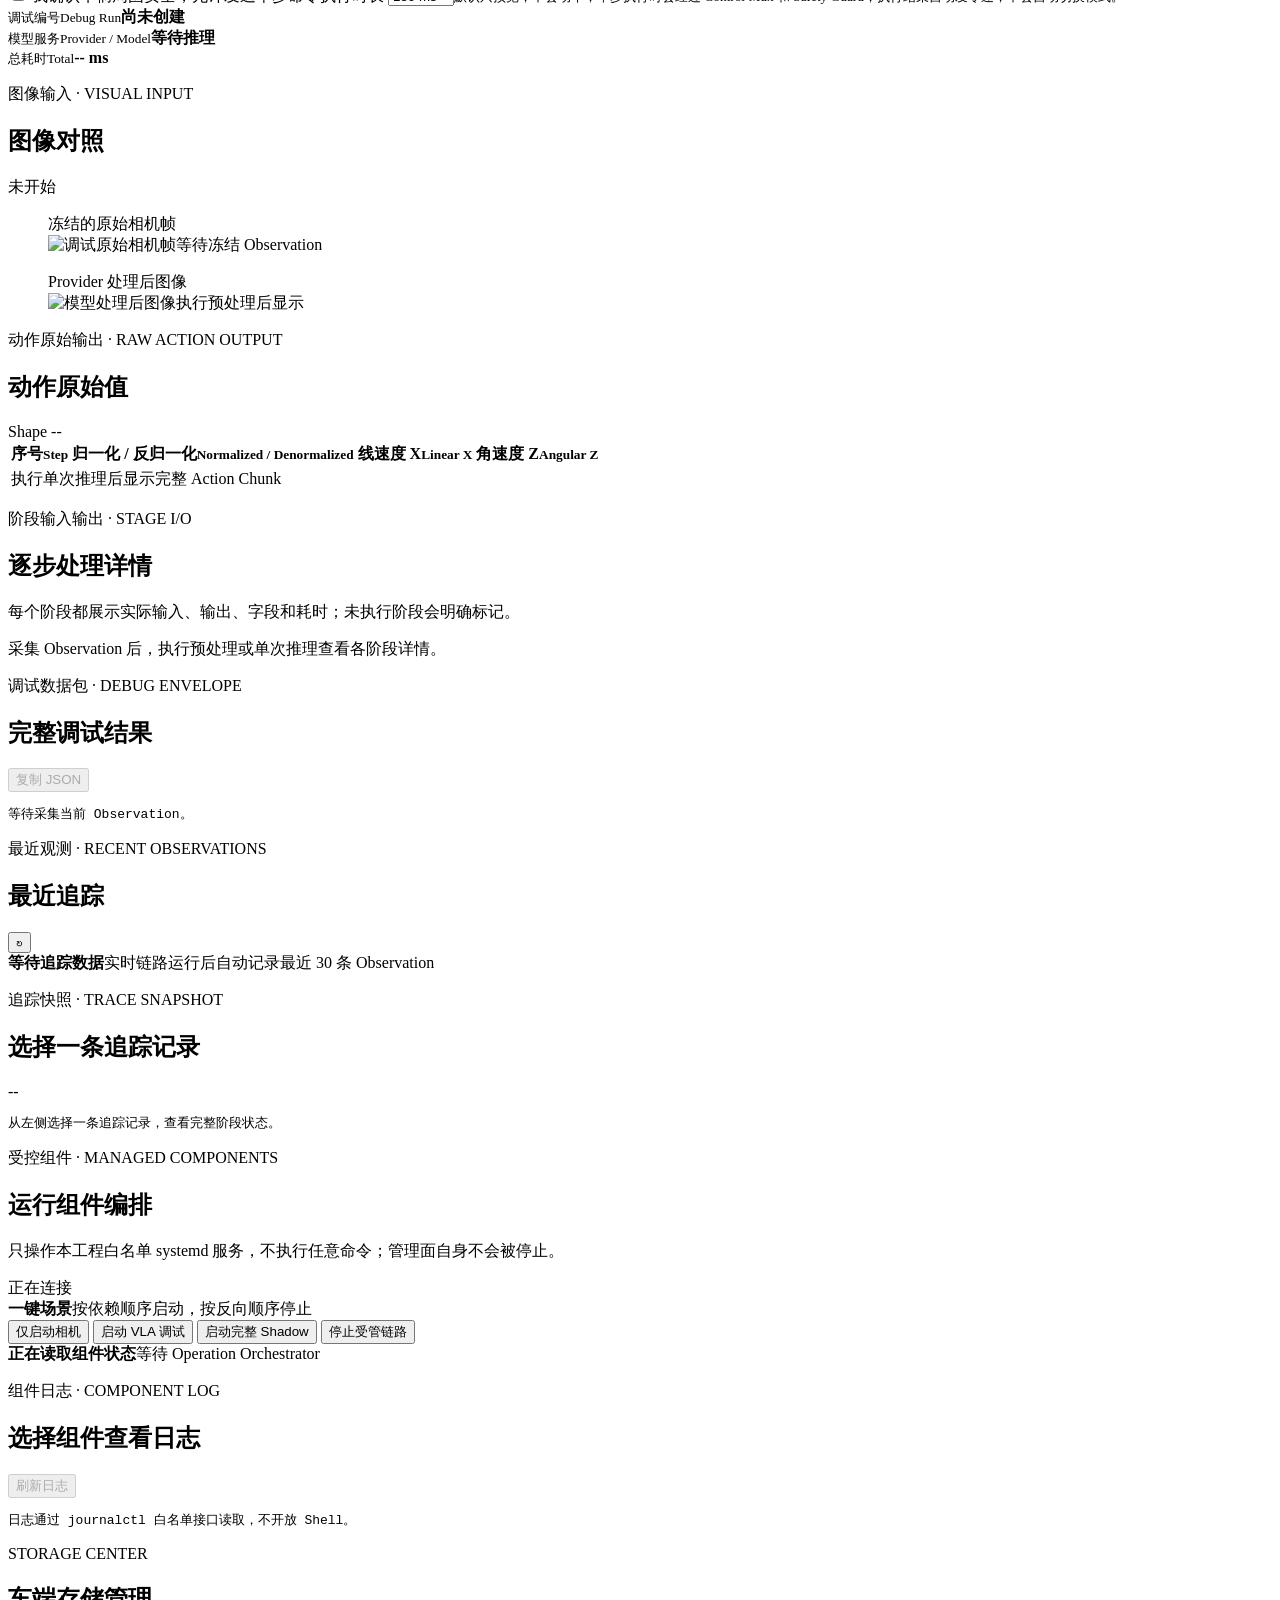
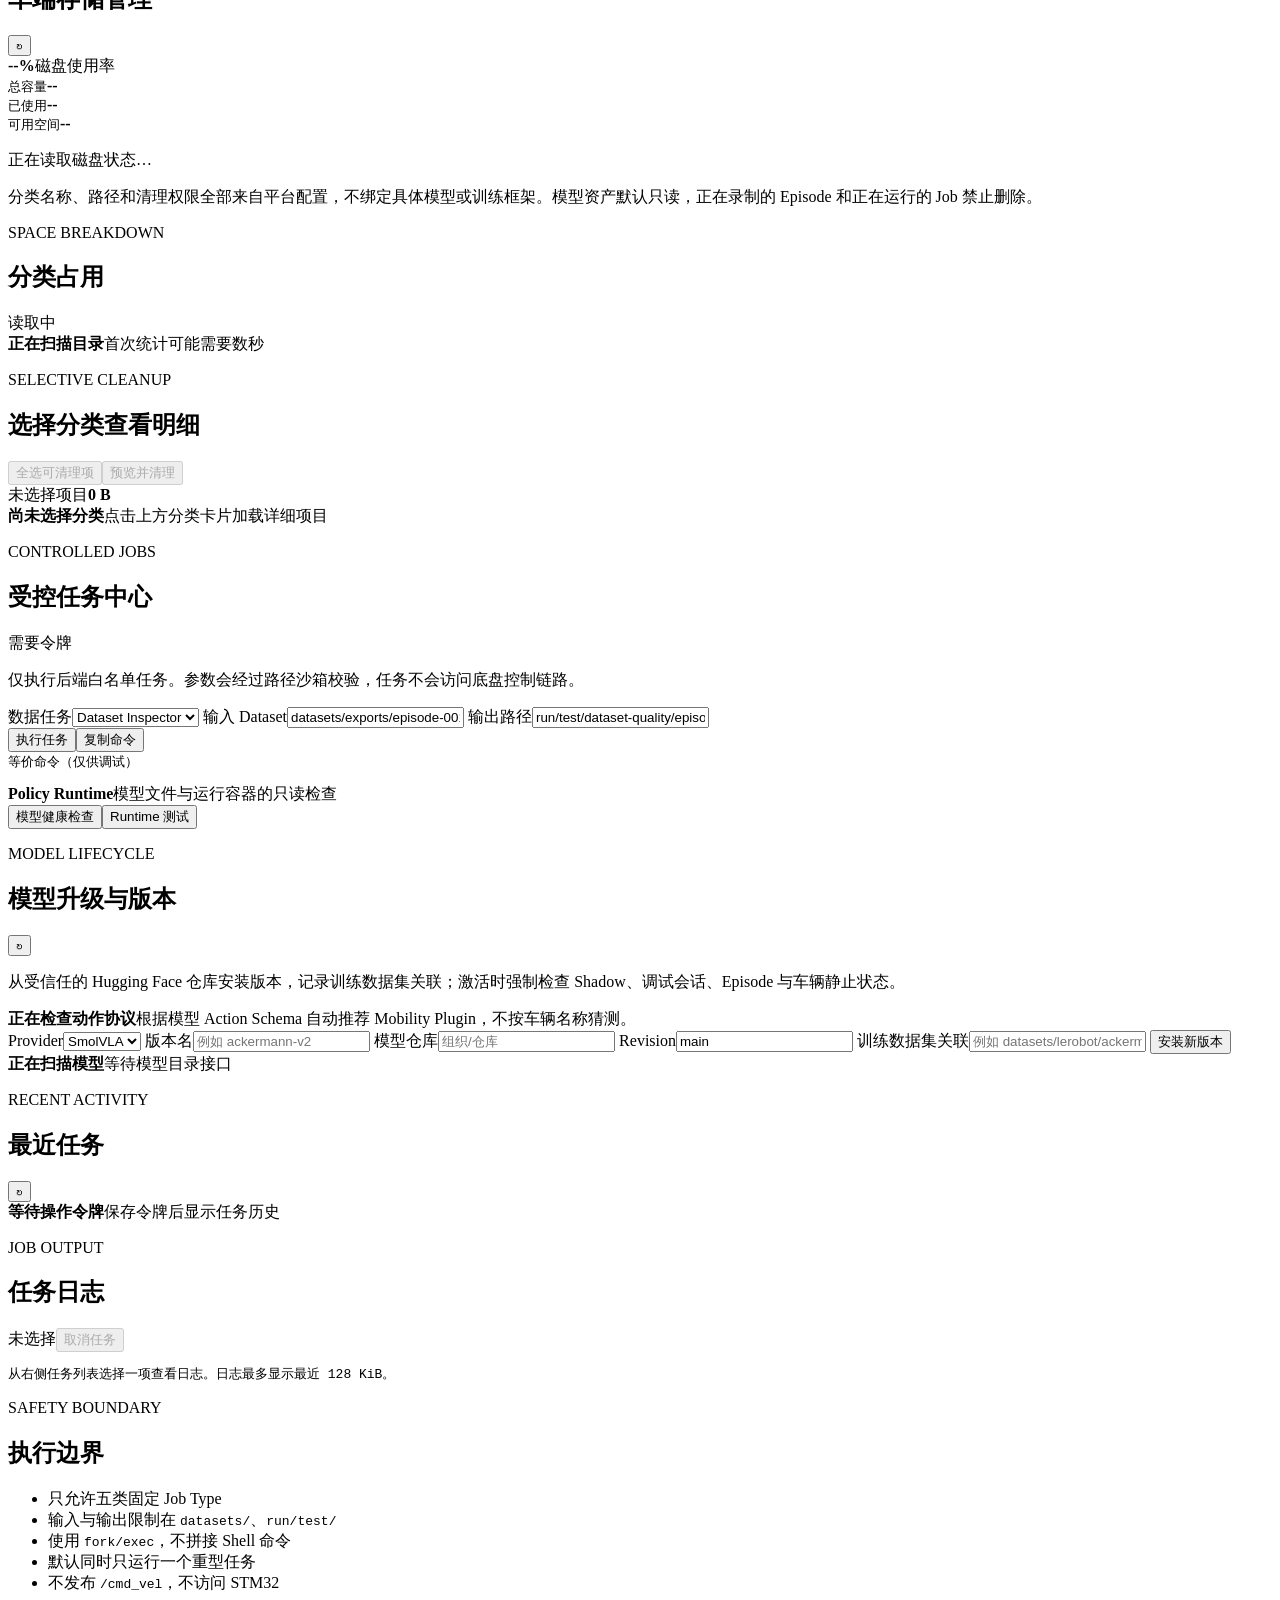
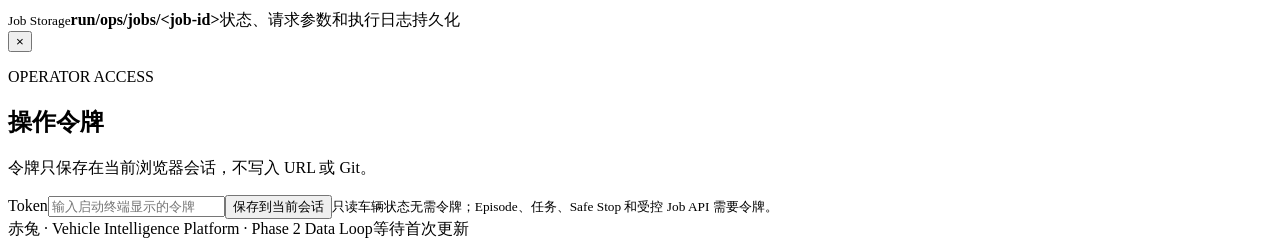
==== commit ca8b49ed: "feat: improve vehicle controls and add mobile teleop" ====
--- a/ros_ws/src/vehicle_ops/web/index.html
+++ b/ros_ws/src/vehicle_ops/web/index.html
@@ -1,5 +1,5 @@
 <!doctype html><html lang="zh-CN"><head><meta charset="utf-8"><meta name="viewport" content="width=device-width,initial-scale=1"><meta name="theme-color" content="#08131f"><title>赤兔 · Vehicle Intelligence Platform</title><link rel="icon" href="/favicon.svg"><link rel="stylesheet" href="/assets/app.css"></head><body>
-<header class="topbar"><a class="brand" href="#"><span class="brand-mark"><img src="/assets/chitu-mark.svg" alt="赤兔"></span><span><strong>赤兔 Chitu</strong><small>ACKERMANN · SHADOW LAB</small></span></a><nav class="main-nav" aria-label="主导航"><button class="nav-item active" data-view="monitor">实时监控</button><button class="nav-item" data-view="capture">数据采集</button><button class="nav-item" data-view="debug">VLA 调试</button><button class="nav-item" data-view="storage">存储管理</button><button class="nav-item" data-view="tools">工程工具</button></nav><div class="top-actions"><span id="connectionBadge" class="pill warning"><i></i>连接中</span><button class="icon-button" id="tokenButton" title="操作令牌">⌁</button></div></header>
+<header class="topbar"><a class="brand" href="#"><span class="brand-mark"><img src="/assets/chitu-mark.svg" alt="赤兔"></span><span><strong>赤兔 Chitu</strong><small>ACKERMANN · SHADOW LAB</small></span></a><nav class="main-nav" aria-label="主导航"><button class="nav-item active" data-view="monitor">实时监控</button><button class="nav-item" data-view="capture">数据采集</button><button class="nav-item" data-view="debug">VLA 调试</button><button class="nav-item" data-view="storage">存储管理</button><button class="nav-item" data-view="tools">工程工具</button></nav><div class="top-actions"><a class="icon-button teleop-entry" href="/teleop" title="手机遥控">控</a><span id="connectionBadge" class="pill warning"><i></i>连接中</span><button class="icon-button" id="tokenButton" title="操作令牌">⌁</button></div></header>
 <main>
 <section class="view-panel active" id="view-monitor"><section class="overview"><div class="overview-copy"><p class="eyebrow">车辆状态 · VEHICLE STATUS</p><h1>运行概览</h1><p>相机、Observation、Policy、Episode 与安全链路</p></div><div class="mode-card"><div class="orb" id="modeOrb"><span></span></div><div><small>当前控制模式<span>Control Mode</span></small><strong id="modeName">等待状态</strong><p id="systemMessage">正在连接 Vehicle Ops API…</p></div></div></section>
 <section class="metrics-grid"><article class="metric"><span class="metric-icon cyan">◉</span><div><small>Observation</small><strong id="observationState">OFFLINE</strong><p id="observationMeta">尚未收到状态</p></div></article><article class="metric"><span class="metric-icon violet">✦</span><div><small>Policy Runtime</small><strong id="policyState">OFFLINE</strong><p id="policyMeta">等待 Provider</p></div></article><article class="metric"><span class="metric-icon lime">●</span><div><small>Episode</small><strong id="episodeState">IDLE</strong><p id="episodeMeta">未开始记录</p></div></article><article class="metric resource-metric"><span class="metric-icon resource">CPU</span><div><small>处理器</small><strong id="cpuState">--</strong><p id="cpuMeta">正在读取负载</p></div></article><article class="metric resource-metric"><span class="metric-icon resource">RAM</span><div><small>统一内存</small><strong id="memoryState">--</strong><p id="hostMeta">系统指标载入中</p></div></article><article class="metric resource-metric"><span class="metric-icon resource">GPU</span><div><small>图形处理器</small><strong id="gpuState">--</strong><p id="gpuMeta">正在读取 GPU</p></div></article></section><div class="monitor-grid"><article class="panel camera-card"><div class="section-heading"><div><p class="eyebrow">LIVE SENSOR</p><h2>前视相机</h2></div><span id="cameraBadge" class="pill neutral"><i></i>无画面</span></div><div class="camera-frame"><img id="cameraImage" alt="前视相机实时快照"><div id="cameraEmpty" class="camera-empty"><span>◎</span><p>等待 <code>/camera/image_compressed</code></p><button class="button secondary camera-start-button" id="startCameraQuick">启动前视相机</button></div><div class="camera-reticle"></div><div id="cameraLiveOverlay" class="camera-live-overlay"><span class="camera-live-label"><i></i><span><b id="cameraLiveLabel">实时快照</b><small>LIVE SNAPSHOT</small></span></span><strong id="cameraFrameTime">--:--:--.---</strong><small id="cameraFrameSequence">帧 #--</small></div></div><div class="camera-footer"><span id="cameraResolution">-- × --</span><span id="cameraAge">更新时间 --</span><span id="calibrationState">未标定</span></div></article><aside class="panel live-summary"><div class="section-heading"><div><p class="eyebrow">SYSTEM HEALTH</p><h2>链路状态</h2></div><span class="live-dot"></span></div><div class="health-list"><div><span>Supervisor</span><strong id="detailSupervisor">等待状态</strong></div><div><span>Observation</span><strong id="detailObservation">OFFLINE</strong></div><div><span>Policy</span><strong id="detailPolicy">OFFLINE</strong></div><div><span>Safety</span><strong id="safetyState">NO EVENT</strong></div></div><div class="shadow-box"><p class="eyebrow">SHADOW QUALITY</p><div class="shadow-grid"><div><small>Samples</small><strong id="shadowSamples">0</strong></div><div><small>Linear MAE</small><strong id="linearMae">--</strong></div><div><small>Angular MAE</small><strong id="angularMae">--</strong></div></div></div><div class="summary-actions"><button class="button primary" data-open-view="capture">开始数据采集</button><button class="button secondary" data-open-view="tools">打开工程工具</button></div></aside></div><div class="monitor-action-grid"><article class="panel action-card"><p class="eyebrow">VLA TASK</p><h2>任务输入</h2><p>发布到统一 <code>/vla/task</code>，不直接触发底盘控制。</p><form id="taskForm"><textarea id="taskText" rows="3" placeholder="输入新的自然语言任务"></textarea><button class="button primary" type="submit">发布任务</button></form></article><article class="panel action-card danger-card"><p class="eyebrow danger-text">SAFETY</p><h2>请求安全停车</h2><p>调用 Supervisor 白名单服务，系统切换到 <code>SAFE_STOP</code>。</p><input id="safeReason" value="Ops Console operator requested safe stop"><button class="button danger" id="safeStop">确认安全停车</button></article></div></section>
@@ -63,7 +63,7 @@
     <div class="debug-grid">
       <article class="panel debug-controller">
         <div class="section-heading"><div><p class="eyebrow">可复现快照 · REPRODUCIBLE SNAPSHOT</p><h2>快照单步调试</h2></div><span class="pill neutral" id="debugSafetyBadge"><i></i>仅影子模式 · SHADOW</span></div>
-        <p class="debug-intro">冻结同一份 Observation，分别检查契约、预处理、推理、反归一化和动作解释。任何阶段都不会发布控制命令。</p>
+        <p class="debug-intro">冻结同一份 Observation，分别检查契约、预处理、推理、反归一化和动作解释。任何阶段都不会发布控制命令。</p>        <div class="debug-plugin-picker"><label for="debugMobilityPlugin">动作适配插件 · MOBILITY PLUGIN<select id="debugMobilityPlugin"><option value="">自动跟随模型 Schema</option></select></label><span id="debugMobilityPluginInfo">单步调试只做转换预览，不改变正式运行插件。</span></div>
         <div class="debug-input-source">
           <div class="debug-source-tabs" role="tablist" aria-label="快照图像来源">
             <button type="button" class="debug-source-tab active" data-debug-source="camera" role="tab" aria-selected="true">当前相机帧<span>Live Camera</span></button>
@@ -84,19 +84,22 @@
           <div class="policy-runtime-actions"><button class="button secondary" type="button" data-runtime-provider="mock">使用 Mock</button><button class="button primary" type="button" data-runtime-provider="smolvla">使用 SmolVLA</button></div>
         </div>
         <div class="debug-steps debug-steps-expanded">
-          <div class="debug-step active" id="debugStepCapture"><span>1</span><strong>冻结输入</strong><small>相机与车辆状态</small></div>
-          <div class="debug-step" id="debugStepContract"><span>2</span><strong>契约检查</strong><small>Schema 与有效性</small></div>
-          <div class="debug-step" id="debugStepPreprocess"><span>3</span><strong>模型预处理</strong><small>Decode / Resize / Tensor</small></div>
-          <div class="debug-step" id="debugStepInference"><span>4</span><strong>模型推理</strong><small>Normalized Action</small></div>
-          <div class="debug-step" id="debugStepDenormalize"><span>5</span><strong>反归一化</strong><small>Action Statistics</small></div>
-          <div class="debug-step" id="debugStepAdapter"><span>6</span><strong>动作解释</strong><small>Ackermann / Twist</small></div>
-          <div class="debug-step" id="debugStepSafety"><span>7</span><strong>安全边界</strong><small>Shadow / No Publish</small></div>
+          <div class="debug-step active" id="debugStepCapture"><span>1</span><strong>&#20923;&#32467;&#36755;&#20837;</strong><small>Frozen Observation</small></div>
+          <div class="debug-step" id="debugStepPreprocess"><span>2</span><strong>&#39044;&#22788;&#29702;</strong><small>Preprocess</small></div>
+          <div class="debug-step" id="debugStepInference"><span>3</span><strong>&#27169;&#22411;&#25512;&#29702;</strong><small>Inference</small></div>
+          <div class="debug-step" id="debugStepDenormalize"><span>4</span><strong>&#21453;&#24402;&#19968;&#21270;</strong><small>Denormalize</small></div>
+          <div class="debug-step" id="debugStepSchema"><span>5</span><strong>Schema &#32465;&#23450;</strong><small>Action Schema</small></div>
+          <div class="debug-step" id="debugStepPlugin"><span>6</span><strong>&#36710;&#22411;&#25554;&#20214;&#36716;&#25442;</strong><small>Mobility Plugin</small></div>
+          <div class="debug-step" id="debugStepMux"><span>7</span><strong>&#25511;&#21046;&#20210;&#35009;&#39044;&#35272;</strong><small>Control Mux</small></div>
+          <div class="debug-step" id="debugStepSafety"><span>8</span><strong>&#23433;&#20840;&#36793;&#30028;&#39044;&#35272;</strong><small>Safety Guard</small></div>
+          <div class="debug-step" id="debugStepFinal"><span>9</span><strong>&#26368;&#32456;&#21629;&#20196;&#39044;&#35272;</strong><small>Final cmd_vel</small></div>
         </div>
         <div class="debug-mode-guard" id="debugModeGuard" data-state="unknown">
           <div class="debug-mode-copy"><small>当前控制模式 · CONTROL MODE</small><strong id="debugModeState">正在读取车辆状态</strong><span id="debugModeHint">快照调试要求车辆处于 VLA_SHADOW 模式</span></div>
           <button class="button shadow-mode-button" id="enterShadowMode" type="button" disabled>进入影子调试模式</button>
         </div>
         <div class="debug-buttons"><button class="button primary" id="captureDebug">采集当前帧</button><button class="button secondary" id="preprocessDebug" disabled>只执行预处理</button><button class="button secondary" id="inferenceDebug" disabled>执行单次推理</button></div>
+        <div class="debug-execution-control" id="debugExecutionControl"><label><input id="debugExecuteCommand" type="checkbox"> &#25105;&#30830;&#35748;&#36710;&#36742;&#21608;&#22260;&#23433;&#20840;&#65292;&#20801;&#35768;&#21457;&#36865;&#21333;&#27493;&#21629;&#20196;</label><label>&#25191;&#34892;&#26102;&#38271; <select id="debugExecutionDuration"><option value="100">100 ms</option><option value="150" selected>150 ms</option><option value="300">300 ms</option></select></label><small>&#40664;&#35748;&#21482;&#39044;&#35272;&#65292;&#19981;&#20250;&#21160;&#36710;&#65307;&#21333;&#27493;&#25191;&#34892;&#26102;&#20250;&#32463;&#36807; Control Mux &#21644; Safety Guard&#65292;&#25191;&#34892;&#32467;&#26463;&#33258;&#21160;&#21457;&#38646;&#36895;&#65292;&#19981;&#20250;&#33258;&#21160;&#20999;&#25442;&#27169;&#24335;&#12290;</small></div>
         <div class="debug-error" id="debugError" hidden><strong>执行失败</strong><span id="debugErrorMessage">--</span></div>
         <div class="debug-run-meta"><div><small>调试编号<span>Debug Run</span></small><strong id="debugRunId">尚未创建</strong></div><div><small>模型服务<span>Provider / Model</span></small><strong id="debugProvider">等待推理</strong></div><div><small>总耗时<span>Total</span></small><strong id="debugLatency">-- ms</strong></div></div>
       </article>
@@ -108,7 +111,10 @@
         <div class="section-heading"><div><p class="eyebrow">动作原始输出 · RAW ACTION OUTPUT</p><h2>动作原始值</h2></div><span id="debugActionShape" class="job-state neutral">Shape --</span></div>
         <div class="debug-table-wrap"><table class="debug-action-table"><thead><tr><th>序号<small>Step</small></th><th>归一化 / 反归一化<small>Normalized / Denormalized</small></th><th>线速度 X<small>Linear X</small></th><th>角速度 Z<small>Angular Z</small></th></tr></thead><tbody id="debugActionRows"><tr><td colspan="4">执行单次推理后显示完整 Action Chunk</td></tr></tbody></table></div>
       </article>
-      <article class="panel debug-json-panel">
+      <article class="panel debug-stage-panel">
+        <div class="section-heading"><div><p class="eyebrow">阶段输入输出 · STAGE I/O</p><h2>逐步处理详情</h2><p class="debug-stage-intro">每个阶段都展示实际输入、输出、字段和耗时；未执行阶段会明确标记。</p></div></div>
+        <div id="debugStageDetails" class="debug-stage-details"><div class="debug-stage-empty">采集 Observation 后，执行预处理或单次推理查看各阶段详情。</div></div>
+      </article>      <article class="panel debug-json-panel">
         <div class="section-heading"><div><p class="eyebrow">调试数据包 · DEBUG ENVELOPE</p><h2>完整调试结果</h2></div><button class="button ghost compact-button" id="copyDebugJson" disabled>复制 JSON</button></div>
         <pre id="debugJson">等待采集当前 Observation。</pre>
       </article>
@@ -173,6 +179,7 @@
     <article class="panel model-manager">
       <div class="section-heading"><div><p class="eyebrow">MODEL LIFECYCLE</p><h2>模型升级与版本</h2></div><button class="icon-button compact" id="refreshModels" title="刷新模型">↻</button></div>
       <p class="job-intro">从受信任的 Hugging Face 仓库安装版本，记录训练数据集关联；激活时强制检查 Shadow、调试会话、Episode 与车辆静止状态。</p>
+      <div id="modelCompatibilitySummary" class="model-compatibility-overview neutral"><strong>正在检查动作协议</strong><span>根据模型 Action Schema 自动推荐 Mobility Plugin，不按车辆名称猜测。</span></div>
       <form id="modelInstallForm" class="model-install-form">
         <label>Provider<select id="modelProvider"><option value="smolvla">SmolVLA</option></select></label>
         <label>版本名<input id="modelVersion" placeholder="例如 ackermann-v2" autocomplete="off"></label>
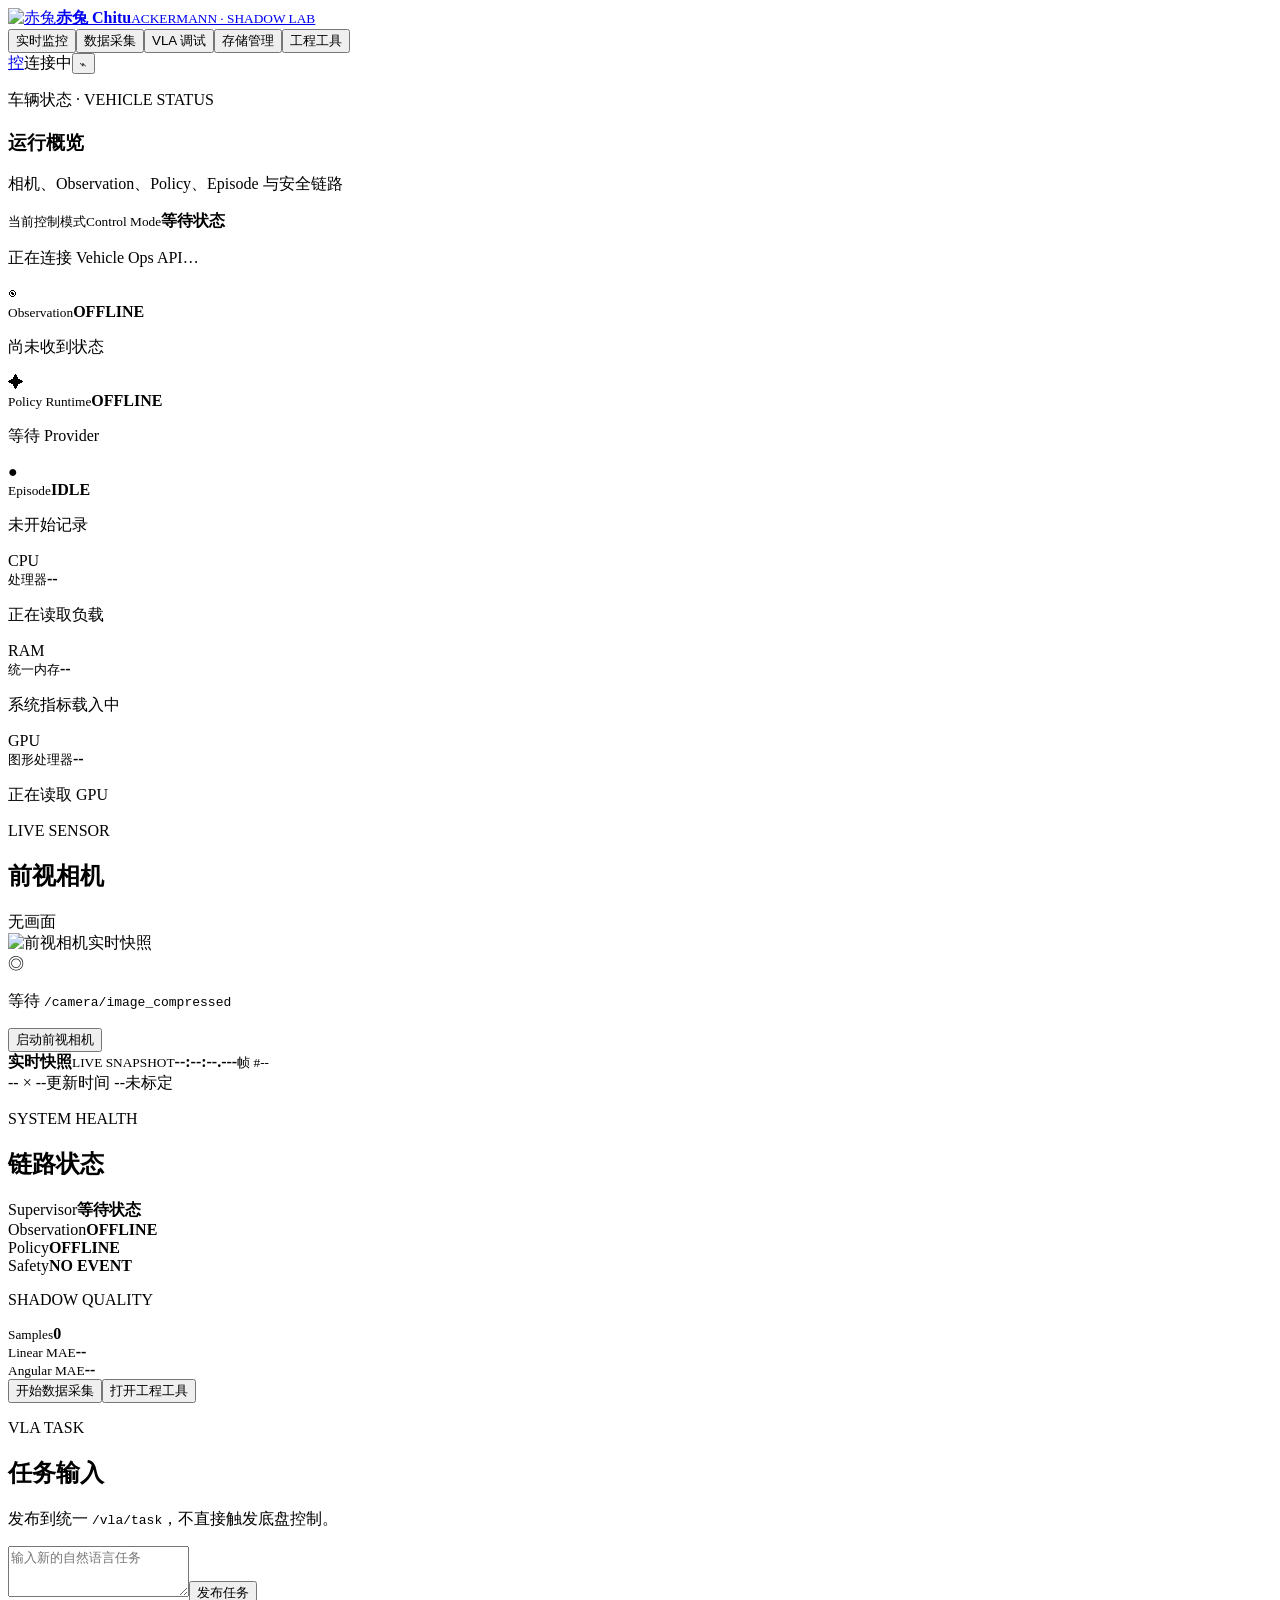
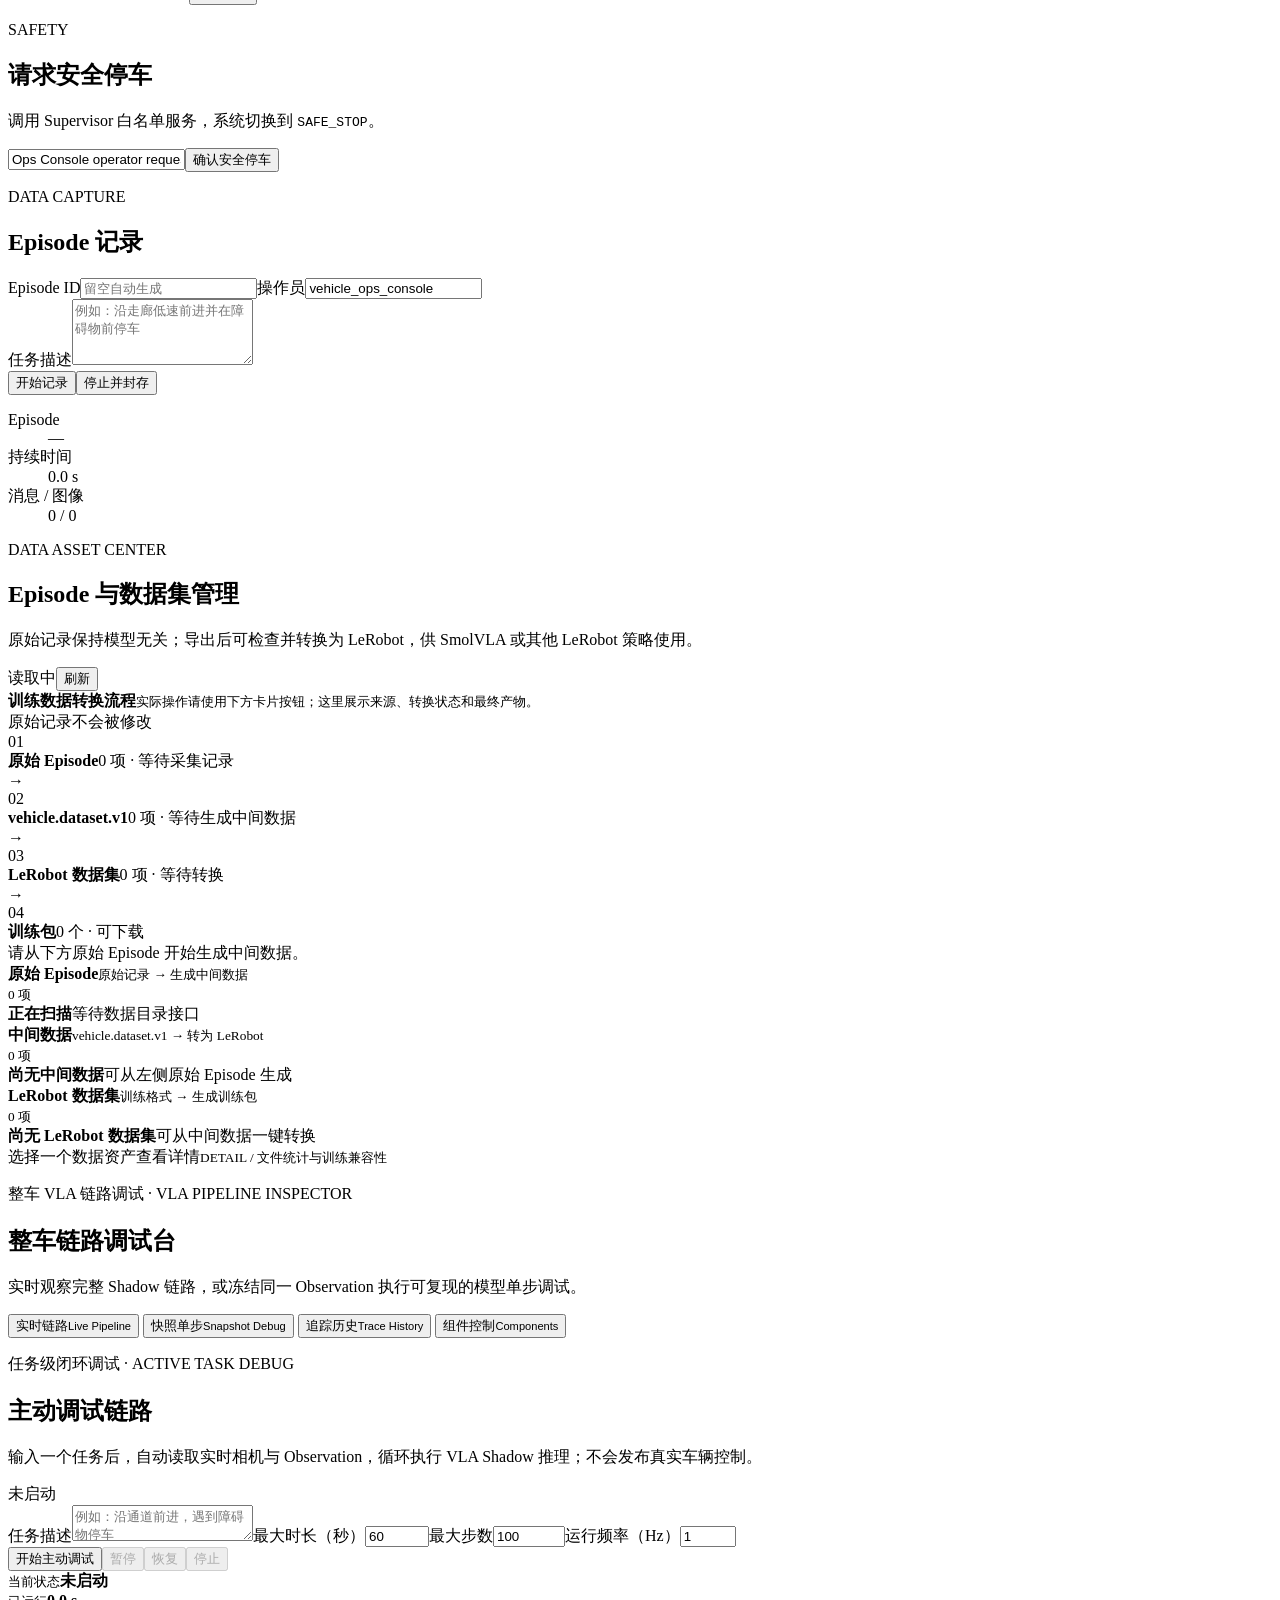
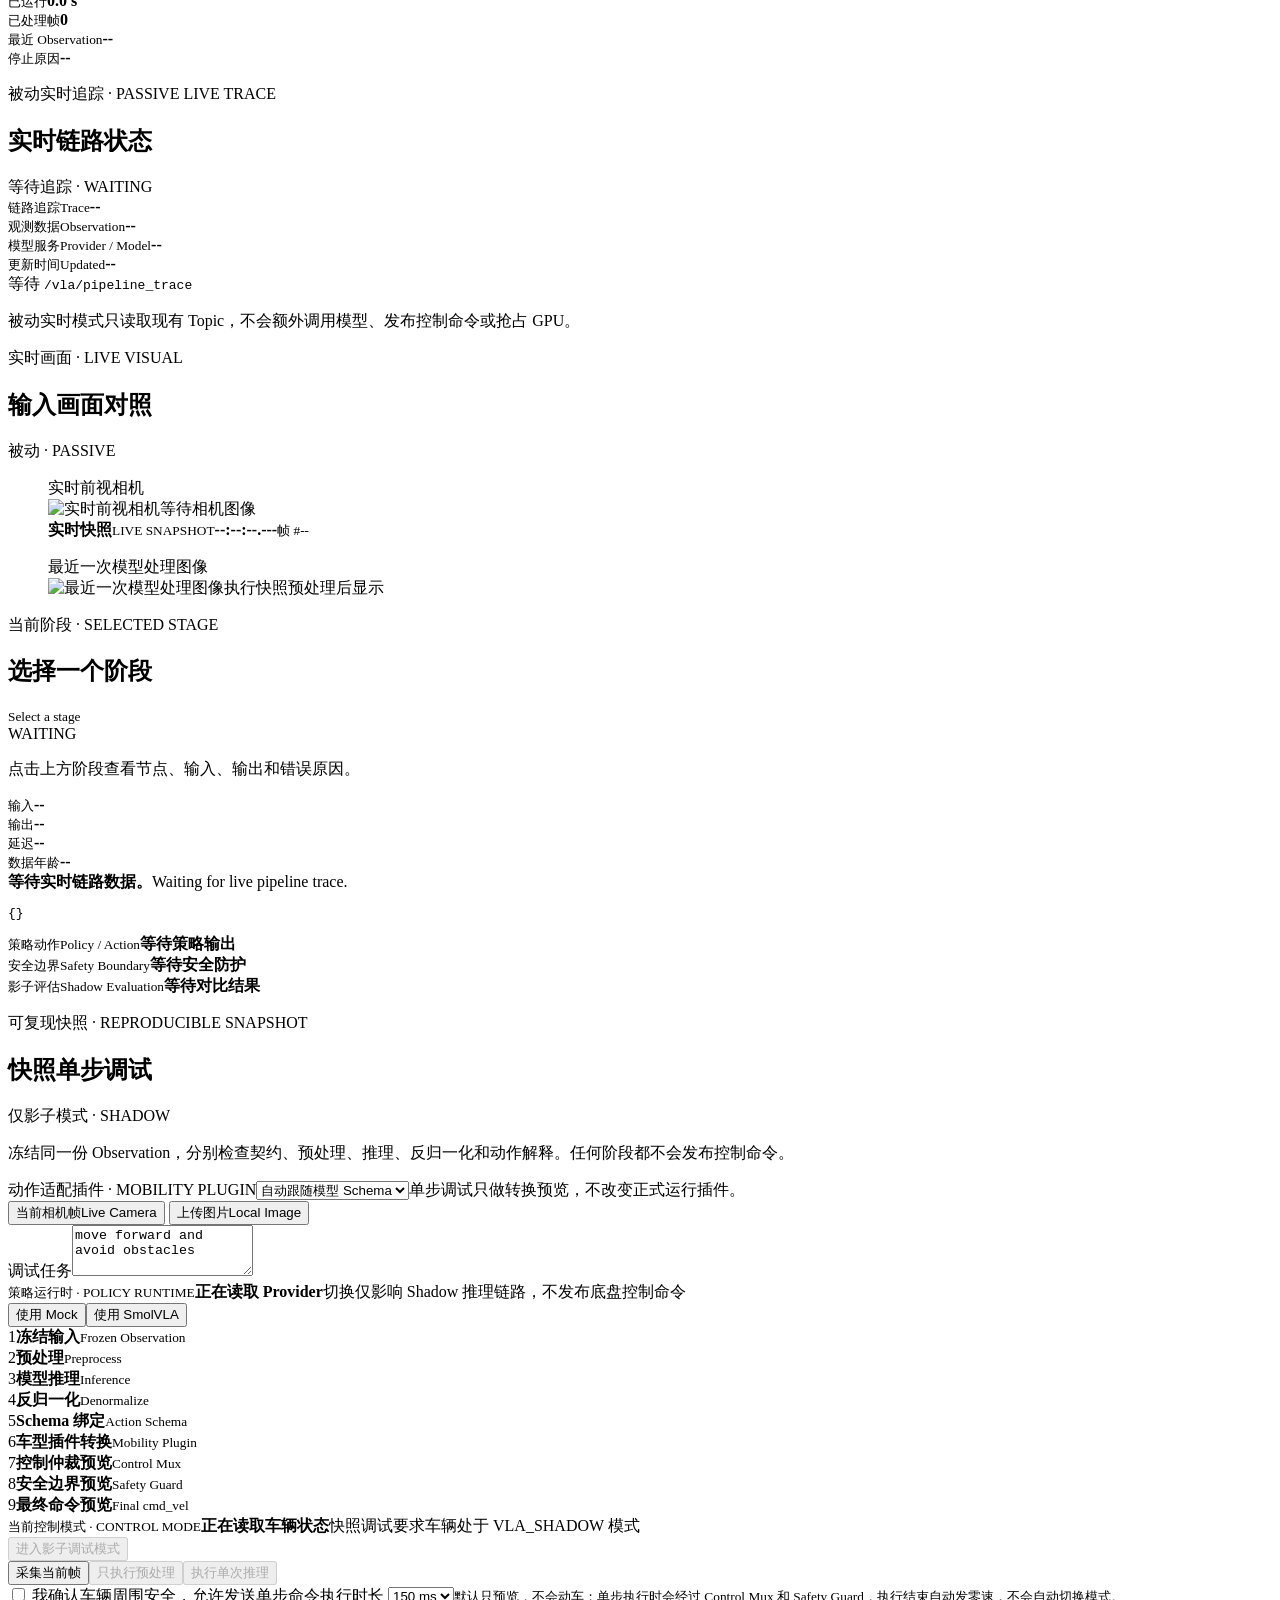
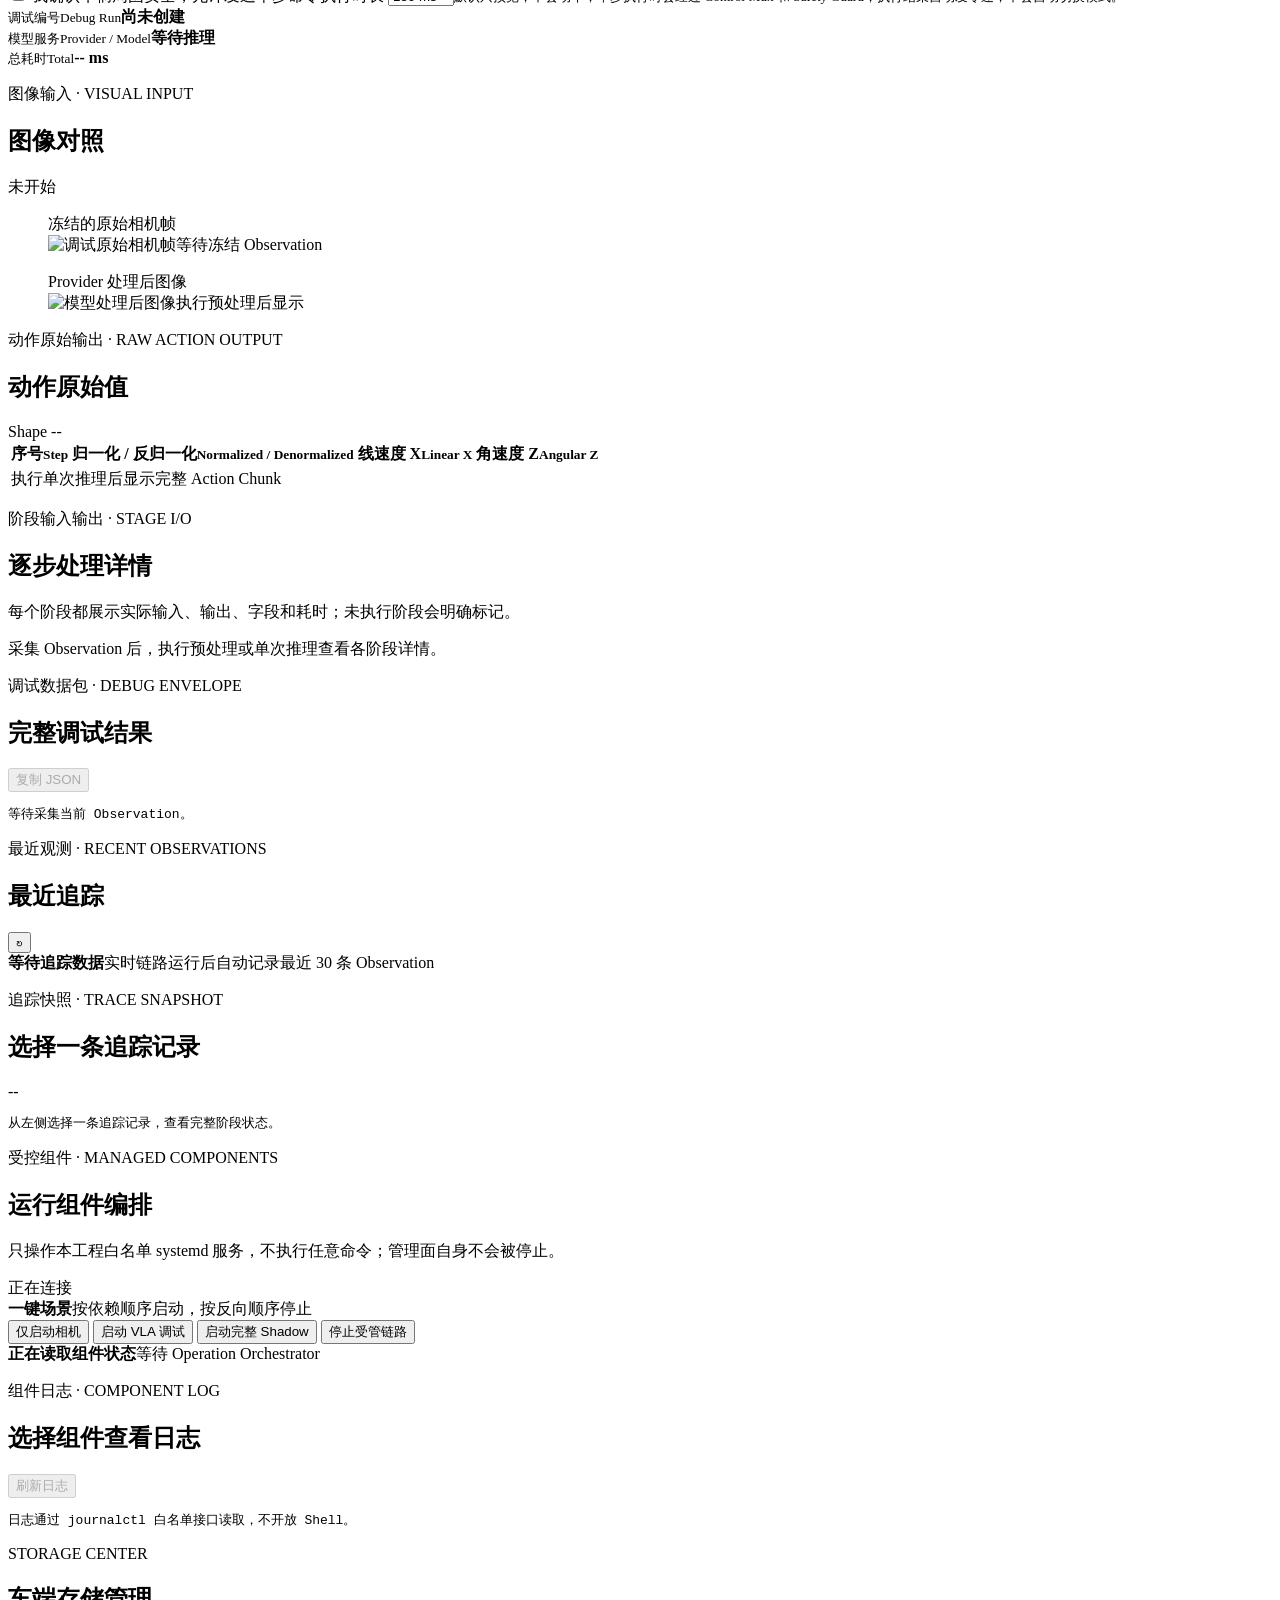
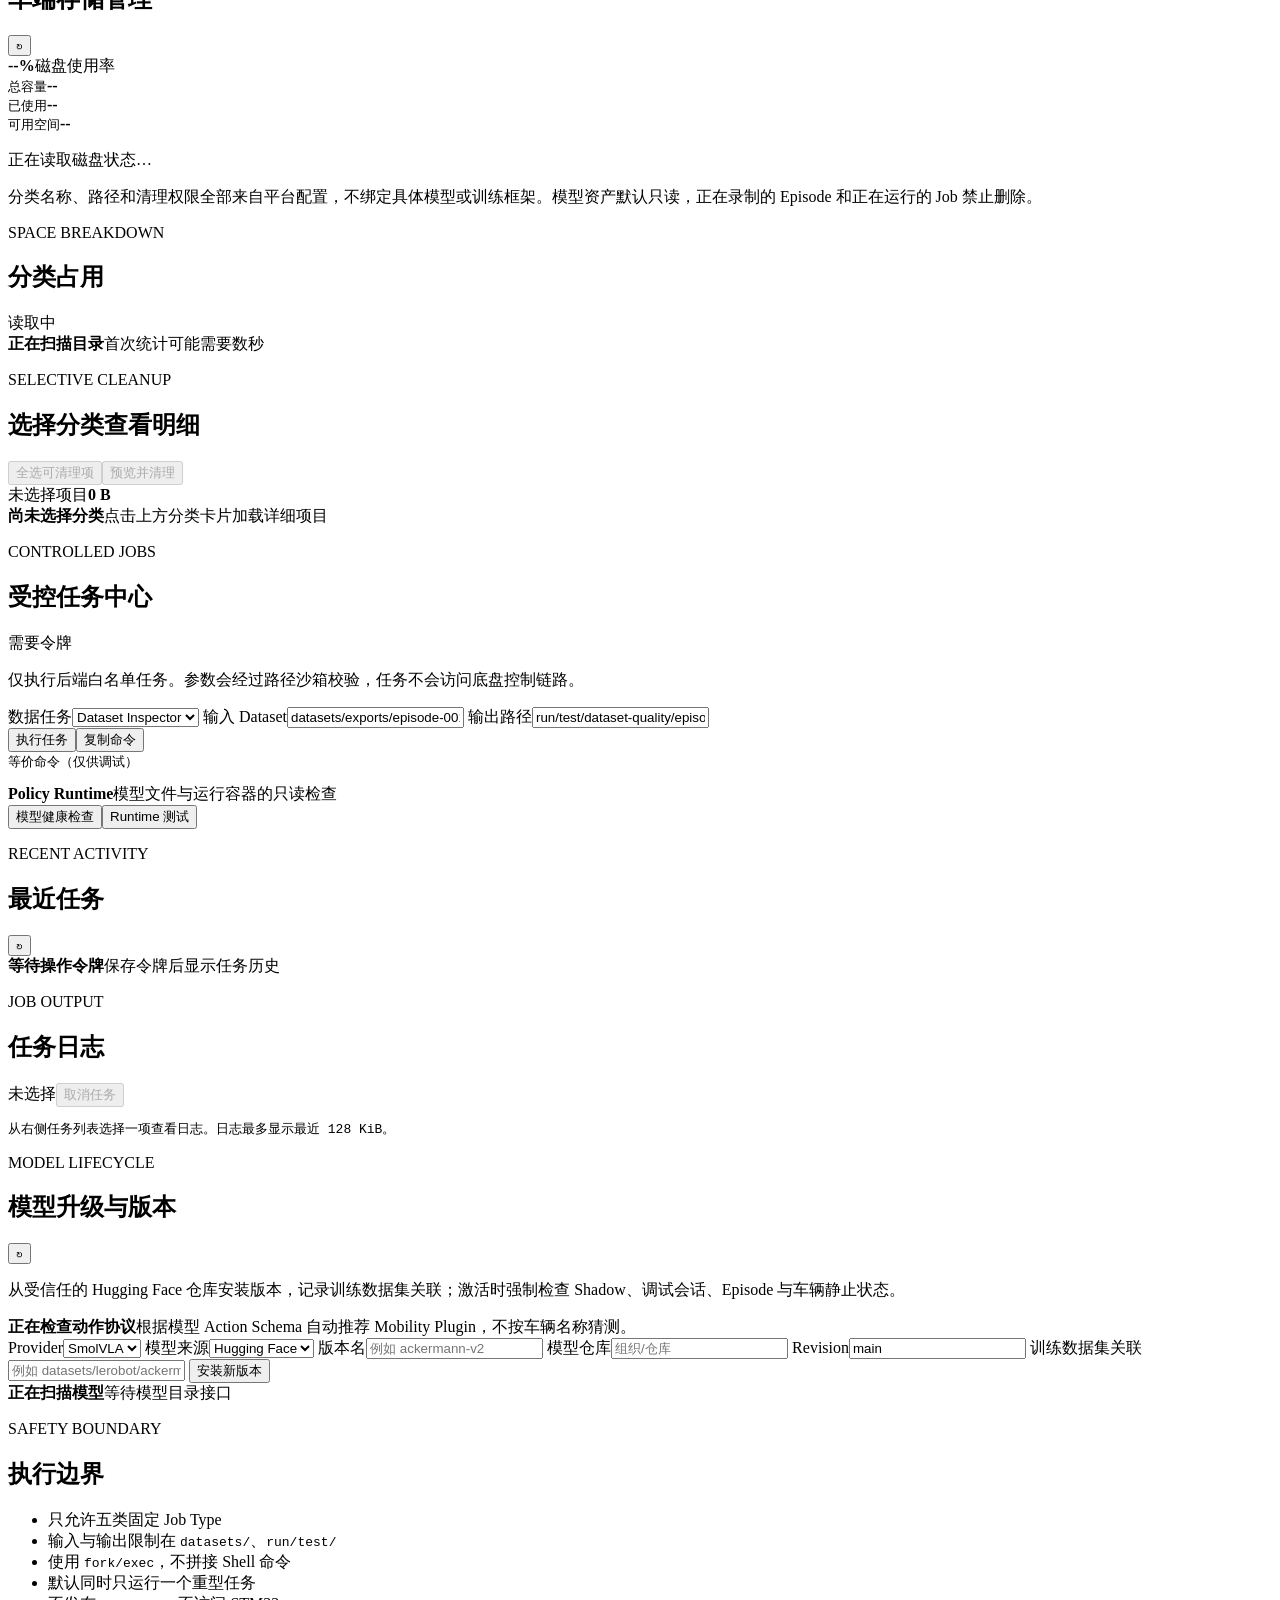
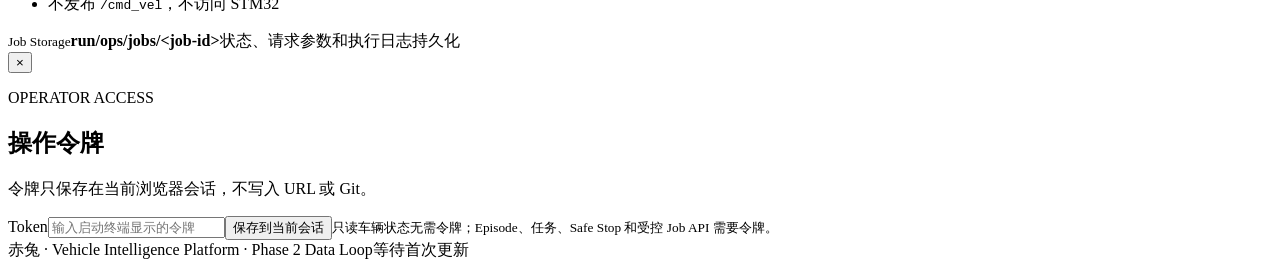
==== commit 62eea08a: "feat: harden model lifecycle and vehicle operations" ====
--- a/ros_ws/src/vehicle_ops/web/index.html
+++ b/ros_ws/src/vehicle_ops/web/index.html
@@ -7,7 +7,7 @@
 
   <article class="panel dataset-center">
     <div class="section-heading"><div><p class="eyebrow">DATA ASSET CENTER</p><h2>Episode 与数据集管理</h2><p class="component-intro">原始记录保持模型无关；导出后可检查并转换为 LeRobot，供 SmolVLA 或其他 LeRobot 策略使用。</p></div><div class="dataset-actions"><span class="pill neutral" id="datasetApiBadge"><i></i>读取中</span><button class="button ghost compact-button" id="refreshDatasets">刷新</button></div></div>
-    <div class="dataset-workflow-board">      <div class="dataset-workflow-heading"><div><strong>训练数据转换流程</strong><small>实际操作请使用下方卡片按钮；这里展示来源、转换状态和最终产物。</small></div><span class="dataset-flow-hint">原始记录不会被修改</span></div>      <div class="dataset-workflow-stages">        <div class="dataset-stage" data-flow-stage="episodes"><div class="dataset-stage-index">01</div><div><strong>原始 Episode</strong><span id="datasetFlowEpisodes">0 项 · 等待采集记录</span></div></div>        <b class="dataset-stage-arrow">→</b>        <div class="dataset-stage" data-flow-stage="exports"><div class="dataset-stage-index">02</div><div><strong>vehicle.dataset.v1</strong><span id="datasetFlowExports">0 项 · 等待生成中间数据</span></div></div>        <b class="dataset-stage-arrow">→</b>        <div class="dataset-stage" data-flow-stage="lerobot"><div class="dataset-stage-index">03</div><div><strong>LeRobot 数据集</strong><span id="datasetFlowLerobot">0 项 · 等待转换</span></div></div>        <b class="dataset-stage-arrow">→</b>        <div class="dataset-stage" data-flow-stage="archive"><div class="dataset-stage-index">04</div><div><strong>训练包</strong><span id="datasetFlowArchive">0 个 · 可下载到 x86</span></div></div>      </div>      <div class="dataset-workflow-status" id="datasetWorkflowStatus">请从下方原始 Episode 开始生成中间数据。</div>    </div>
+    <div class="dataset-workflow-board">      <div class="dataset-workflow-heading"><div><strong>训练数据转换流程</strong><small>实际操作请使用下方卡片按钮；这里展示来源、转换状态和最终产物。</small></div><span class="dataset-flow-hint">原始记录不会被修改</span></div>      <div class="dataset-workflow-stages">        <div class="dataset-stage" data-flow-stage="episodes"><div class="dataset-stage-index">01</div><div><strong>原始 Episode</strong><span id="datasetFlowEpisodes">0 项 · 等待采集记录</span></div></div>        <b class="dataset-stage-arrow">→</b>        <div class="dataset-stage" data-flow-stage="exports"><div class="dataset-stage-index">02</div><div><strong>vehicle.dataset.v1</strong><span id="datasetFlowExports">0 项 · 等待生成中间数据</span></div></div>        <b class="dataset-stage-arrow">→</b>        <div class="dataset-stage" data-flow-stage="lerobot"><div class="dataset-stage-index">03</div><div><strong>LeRobot 数据集</strong><span id="datasetFlowLerobot">0 项 · 等待转换</span></div></div>        <b class="dataset-stage-arrow">→</b>        <div class="dataset-stage" data-flow-stage="archive"><div class="dataset-stage-index">04</div><div><strong>训练包</strong><span id="datasetFlowArchive">0 个 · 可下载</span></div></div>      </div>      <div class="dataset-workflow-status" id="datasetWorkflowStatus">请从下方原始 Episode 开始生成中间数据。</div>    </div>
     <div class="dataset-columns">
       <section><div class="dataset-column-heading"><div><strong>原始 Episode</strong><small>原始记录 → 生成中间数据</small></div><small id="episodeDatasetCount">0 项</small></div><div id="episodeDatasetList" class="dataset-list"><div class="job-empty"><strong>正在扫描</strong><span>等待数据目录接口</span></div></div></section>
       <section><div class="dataset-column-heading"><div><strong>中间数据</strong><small>vehicle.dataset.v1 → 转为 LeRobot</small></div><small id="exportDatasetCount">0 项</small></div><div id="exportDatasetList" class="dataset-list"><div class="job-empty"><strong>尚无中间数据</strong><span>可从左侧原始 Episode 生成</span></div></div></section>
@@ -164,6 +164,7 @@
 </section>
 <section class="view-panel" id="view-tools">
 <div class="job-center-grid">
+  <div class="job-center-column job-center-primary">
     <article class="panel job-launcher">
       <div class="section-heading"><div><p class="eyebrow">CONTROLLED JOBS</p><h2>受控任务中心</h2></div><span class="pill neutral" id="jobApiBadge"><i></i>需要令牌</span></div>
       <p class="job-intro">仅执行后端白名单任务。参数会经过路径沙箱校验，任务不会访问底盘控制链路。</p>
@@ -176,20 +177,6 @@
       <div class="command-preview"><small>等价命令（仅供调试）</small><pre id="generatedCommand"></pre></div>
       <div class="policy-actions"><div><strong>Policy Runtime</strong><span>模型文件与运行容器的只读检查</span></div><button class="button secondary" data-policy-job="policy.health_check">模型健康检查</button><button class="button secondary" data-policy-job="policy.runtime_test">Runtime 测试</button></div>
     </article>
-    <article class="panel model-manager">
-      <div class="section-heading"><div><p class="eyebrow">MODEL LIFECYCLE</p><h2>模型升级与版本</h2></div><button class="icon-button compact" id="refreshModels" title="刷新模型">↻</button></div>
-      <p class="job-intro">从受信任的 Hugging Face 仓库安装版本，记录训练数据集关联；激活时强制检查 Shadow、调试会话、Episode 与车辆静止状态。</p>
-      <div id="modelCompatibilitySummary" class="model-compatibility-overview neutral"><strong>正在检查动作协议</strong><span>根据模型 Action Schema 自动推荐 Mobility Plugin，不按车辆名称猜测。</span></div>
-      <form id="modelInstallForm" class="model-install-form">
-        <label>Provider<select id="modelProvider"><option value="smolvla">SmolVLA</option></select></label>
-        <label>版本名<input id="modelVersion" placeholder="例如 ackermann-v2" autocomplete="off"></label>
-        <label>模型仓库<input id="modelRepository" placeholder="组织/仓库" autocomplete="off"></label>
-        <label>Revision<input id="modelRevision" value="main" autocomplete="off"></label>
-        <label>训练数据集关联<input id="modelDatasetId" placeholder="例如 datasets/lerobot/ackermann-v2" autocomplete="off"></label>
-        <button class="button primary" type="submit">安装新版本</button>
-      </form>
-      <div id="modelList" class="model-list"><div class="job-empty"><strong>正在扫描模型</strong><span>等待模型目录接口</span></div></div>
-    </article>
     <aside class="panel job-history">
       <div class="section-heading"><div><p class="eyebrow">RECENT ACTIVITY</p><h2>最近任务</h2></div><button class="icon-button compact" id="refreshJobs" title="刷新任务">↻</button></div>
       <div id="jobList" class="job-list"><div class="job-empty"><strong>等待操作令牌</strong><span>保存令牌后显示任务历史</span></div></div>
@@ -198,7 +185,25 @@
       <div class="section-heading"><div><p class="eyebrow">JOB OUTPUT</p><h2 id="selectedJobTitle">任务日志</h2></div><div class="job-console-actions"><span class="job-state neutral" id="selectedJobState">未选择</span><button class="button danger compact-button" id="cancelJob" disabled>取消任务</button></div></div>
       <pre id="jobLog">从右侧任务列表选择一项查看日志。日志最多显示最近 128 KiB。</pre>
     </article>
+  </div>
+  <div class="job-center-column job-center-secondary">
+    <article class="panel model-manager">
+      <div class="section-heading"><div><p class="eyebrow">MODEL LIFECYCLE</p><h2>模型升级与版本</h2></div><button class="icon-button compact" id="refreshModels" title="刷新模型">↻</button></div>
+      <p class="job-intro">从受信任的 Hugging Face 仓库安装版本，记录训练数据集关联；激活时强制检查 Shadow、调试会话、Episode 与车辆静止状态。</p>
+      <div id="modelCompatibilitySummary" class="model-compatibility-overview neutral"><strong>正在检查动作协议</strong><span>根据模型 Action Schema 自动推荐 Mobility Plugin，不按车辆名称猜测。</span></div>
+      <form id="modelInstallForm" class="model-install-form">
+        <label>Provider<select id="modelProvider"><option value="smolvla">SmolVLA</option></select></label>
+        <label>模型来源<select id="modelSource"><option value="remote">Hugging Face</option><option value="local">车端本地目录</option></select></label>
+        <label>版本名<input id="modelVersion" placeholder="例如 ackermann-v2" autocomplete="off"></label>
+        <label id="modelRepositoryLabel">模型仓库<input id="modelRepository" placeholder="组织/仓库" autocomplete="off"></label>
+        <label id="modelRevisionLabel">Revision<input id="modelRevision" value="main" autocomplete="off"></label>
+        <label>训练数据集关联<input id="modelDatasetId" placeholder="例如 datasets/lerobot/ackermann-v2" autocomplete="off"></label>
+        <button class="button primary" type="submit">安装新版本</button>
+      </form>
+      <div id="modelList" class="model-list"><div class="job-empty"><strong>正在扫描模型</strong><span>等待模型目录接口</span></div></div>
+    </article>
     <aside class="panel tools-help job-boundary"><p class="eyebrow">SAFETY BOUNDARY</p><h2>执行边界</h2><ul><li>只允许五类固定 Job Type</li><li>输入与输出限制在 <code>datasets/</code>、<code>run/test/</code></li><li>使用 <code>fork/exec</code>，不拼接 Shell 命令</li><li>默认同时只运行一个重型任务</li><li>不发布 <code>/cmd_vel</code>，不访问 STM32</li></ul><div class="api-state"><small>Job Storage</small><strong>run/ops/jobs/&lt;job-id&gt;</strong><span>状态、请求参数和执行日志持久化</span></div></aside>
+  </div>
   </div>
 </section>
 </main><aside class="token-panel" id="tokenPanel"><button class="panel-close" id="tokenClose">×</button><p class="eyebrow">OPERATOR ACCESS</p><h2>操作令牌</h2><p>令牌只保存在当前浏览器会话，不写入 URL 或 Git。</p><label>Token<input id="tokenInput" type="password" autocomplete="off" placeholder="输入启动终端显示的令牌"></label><button class="button primary" id="saveToken">保存到当前会话</button><small>只读车辆状态无需令牌；Episode、任务、Safe Stop 和受控 Job API 需要令牌。</small></aside><div class="panel-backdrop" id="panelBackdrop"></div><div class="toast" id="toast"></div><footer><span>赤兔 · Vehicle Intelligence Platform · Phase 2 Data Loop</span><span id="lastUpdate">等待首次更新</span></footer><script src="/assets/app.js"></script></body></html>
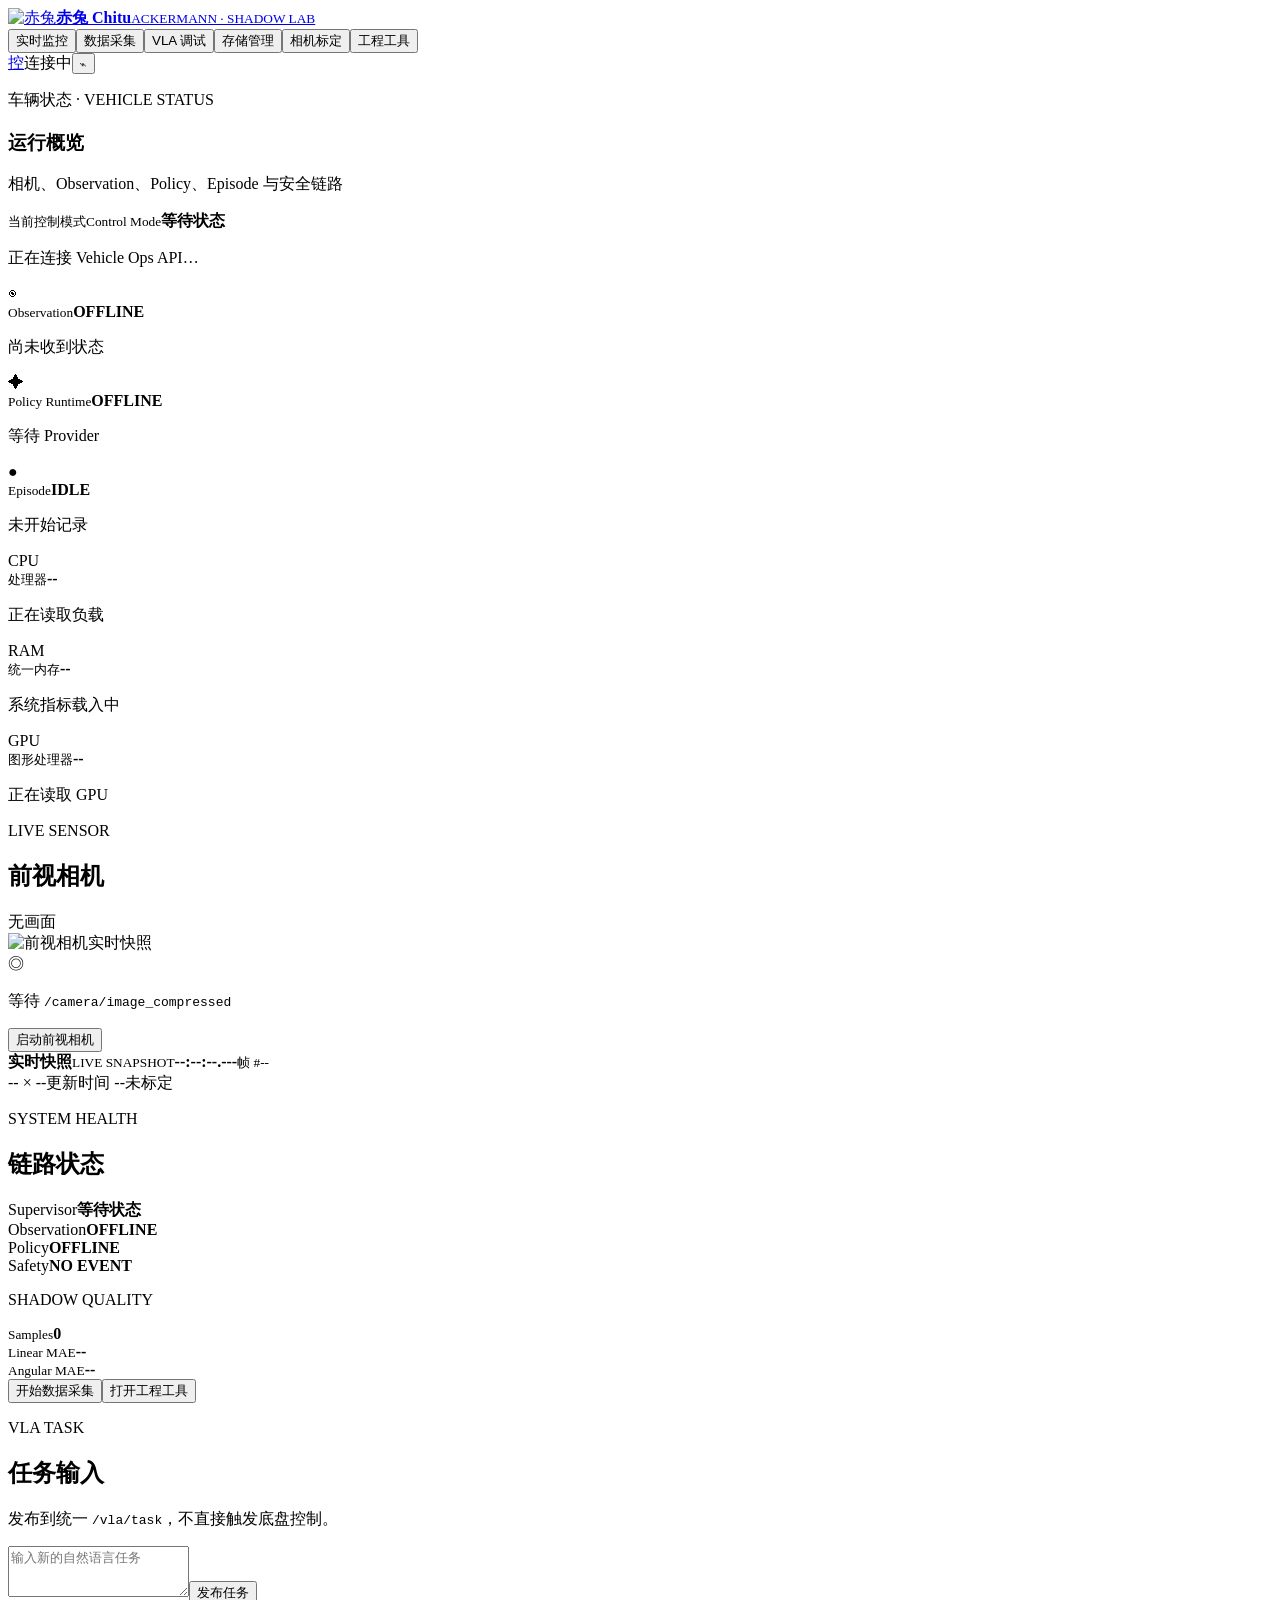
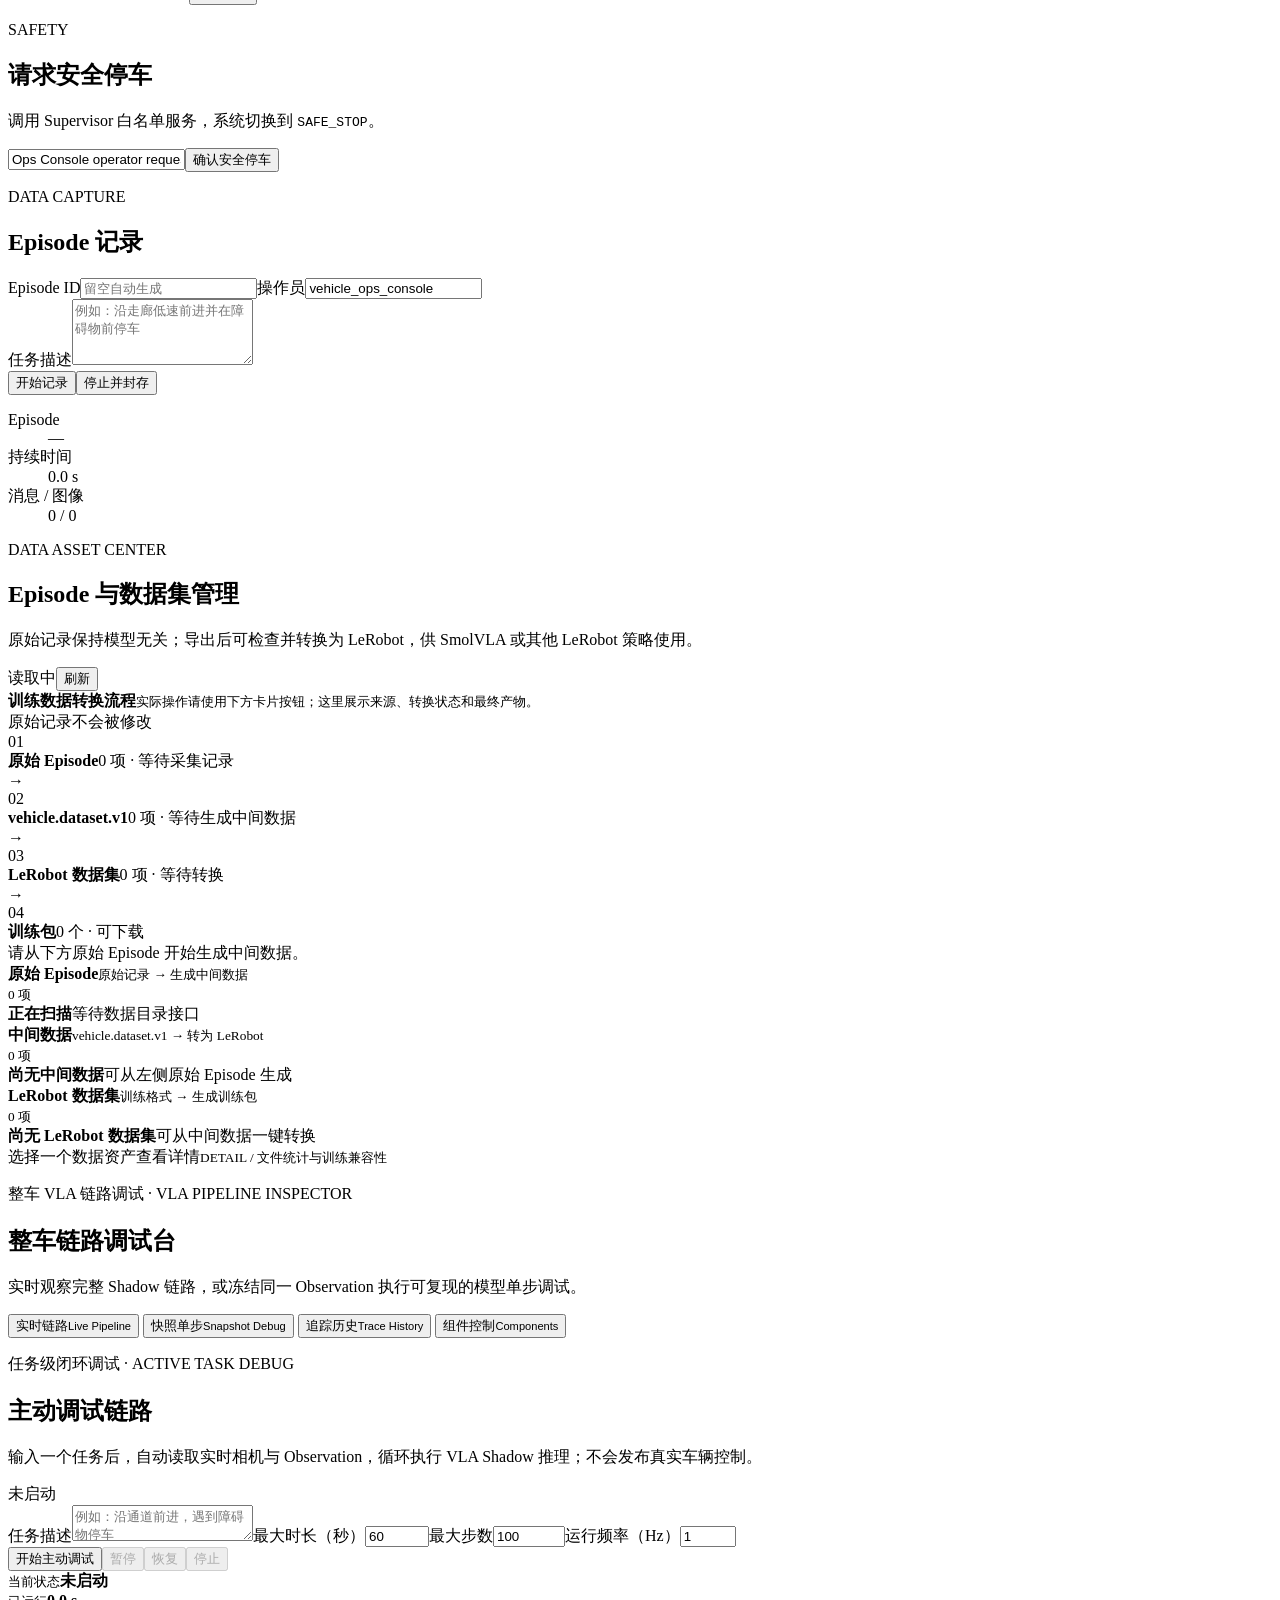
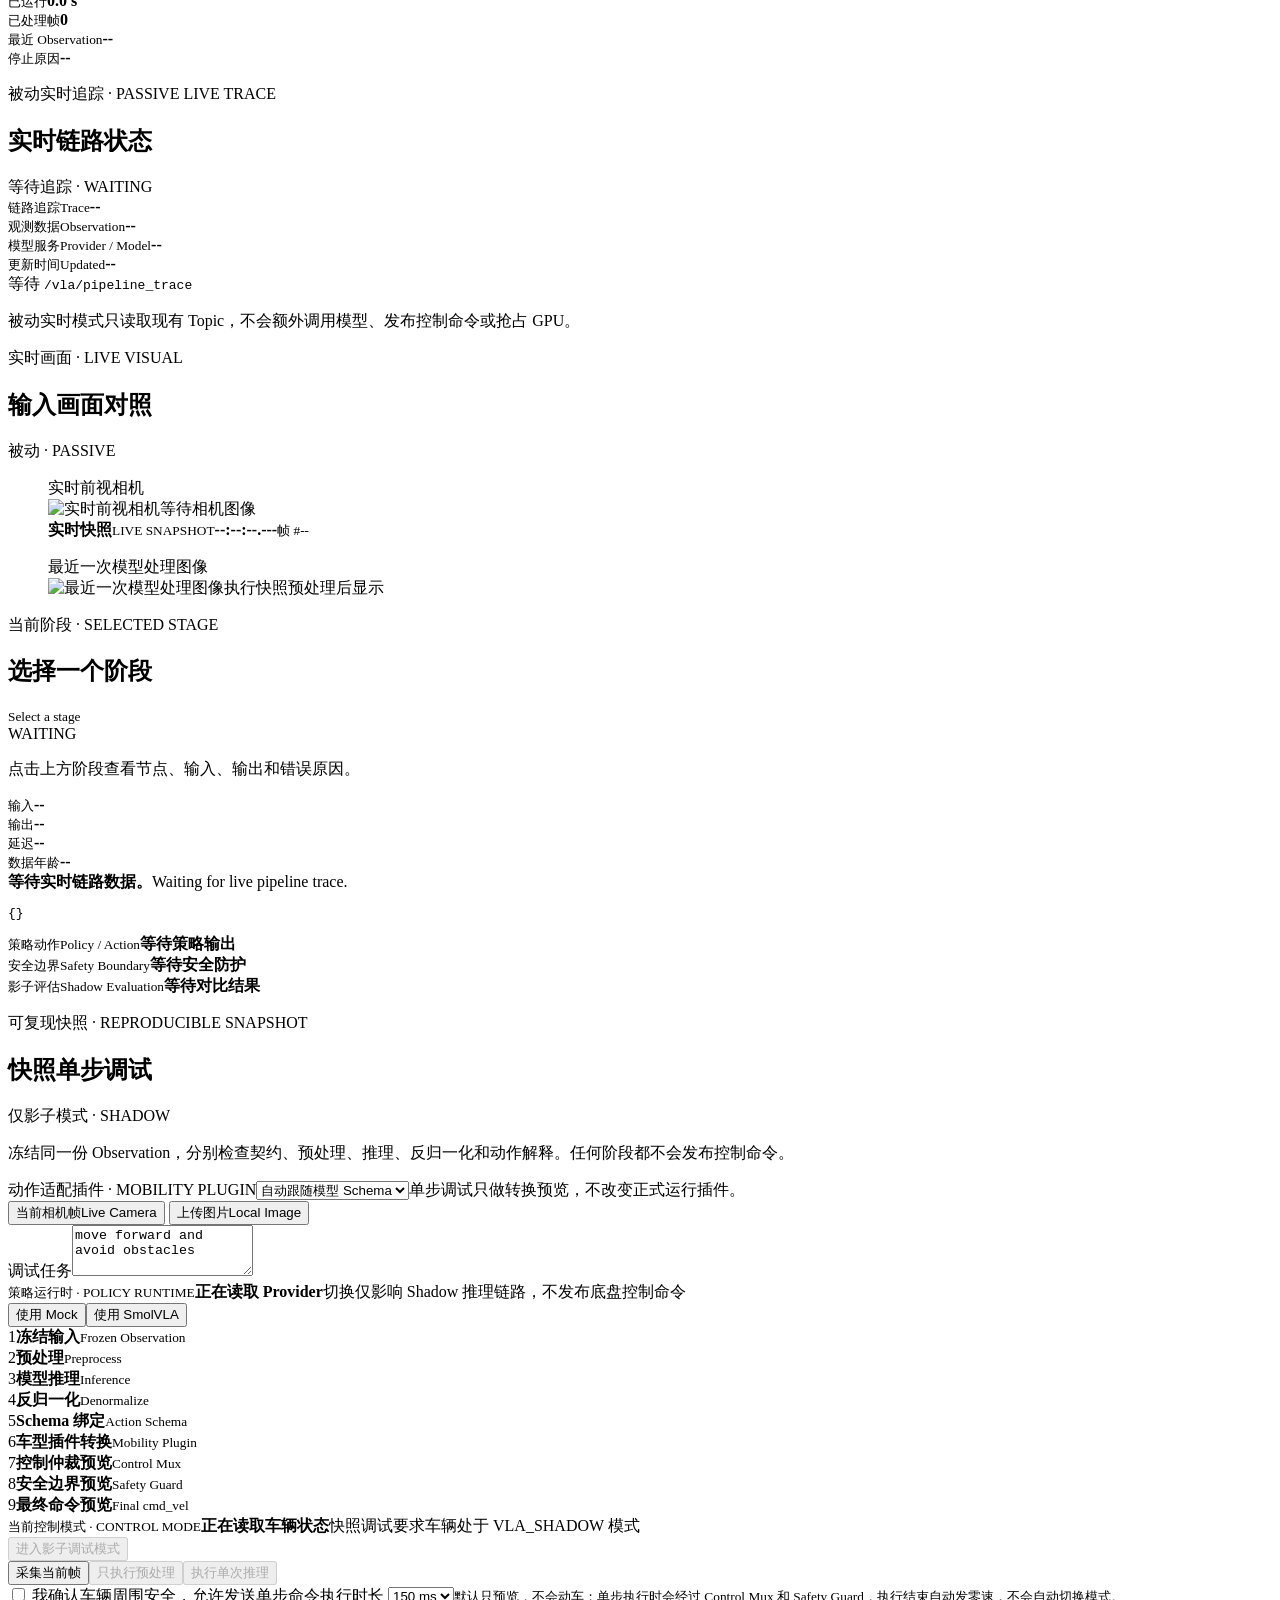
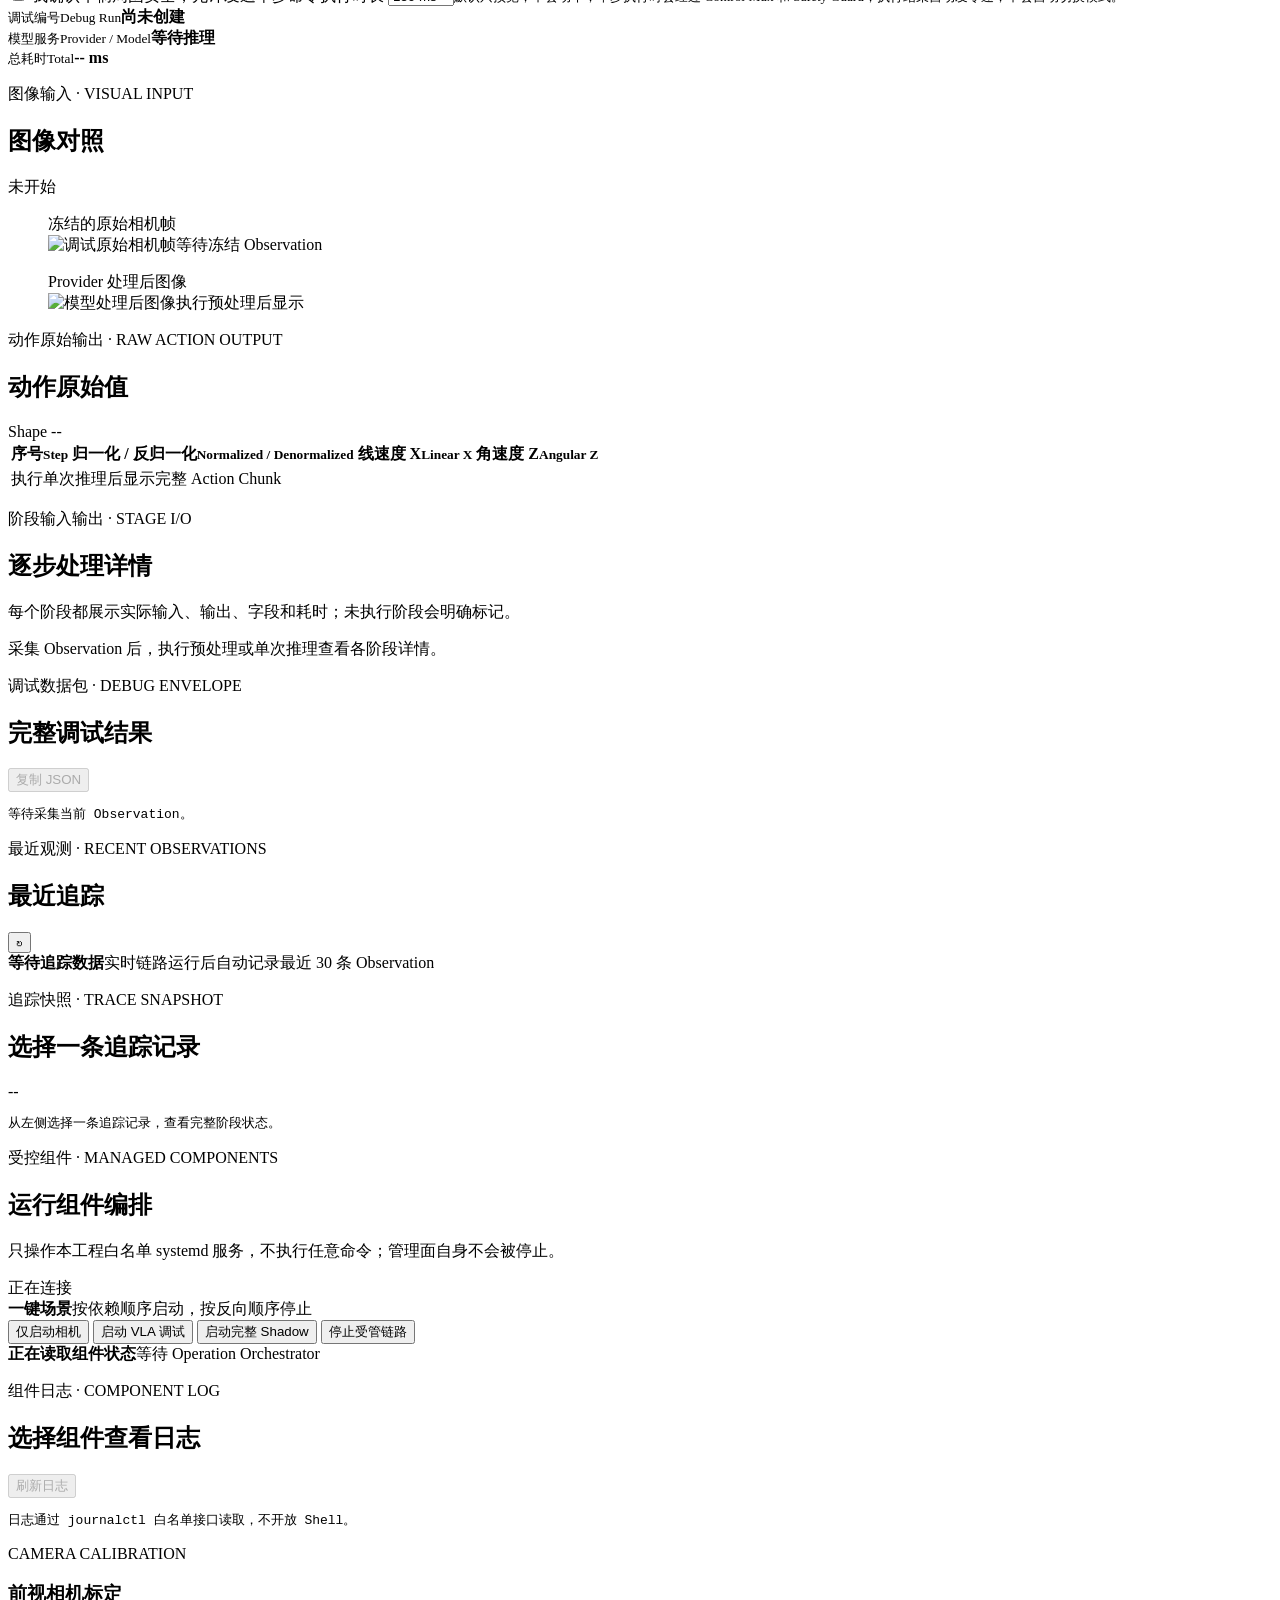
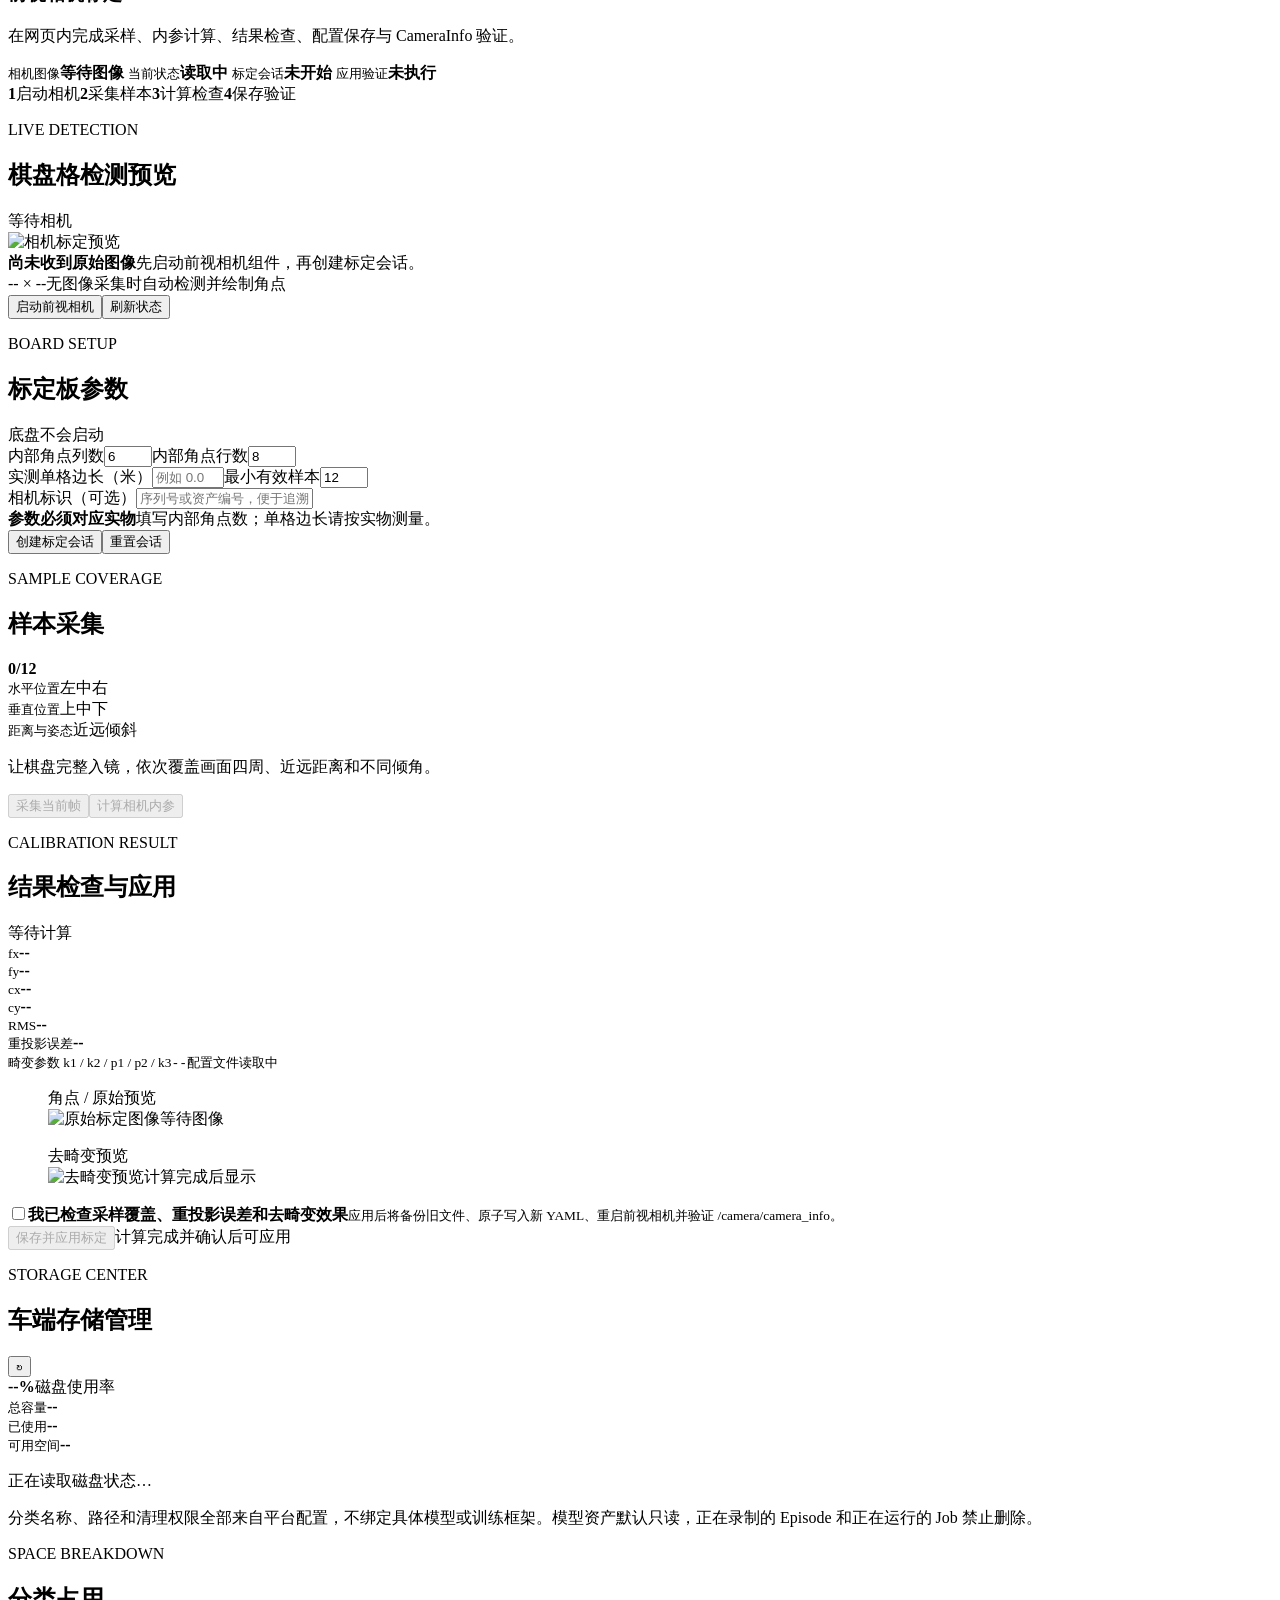
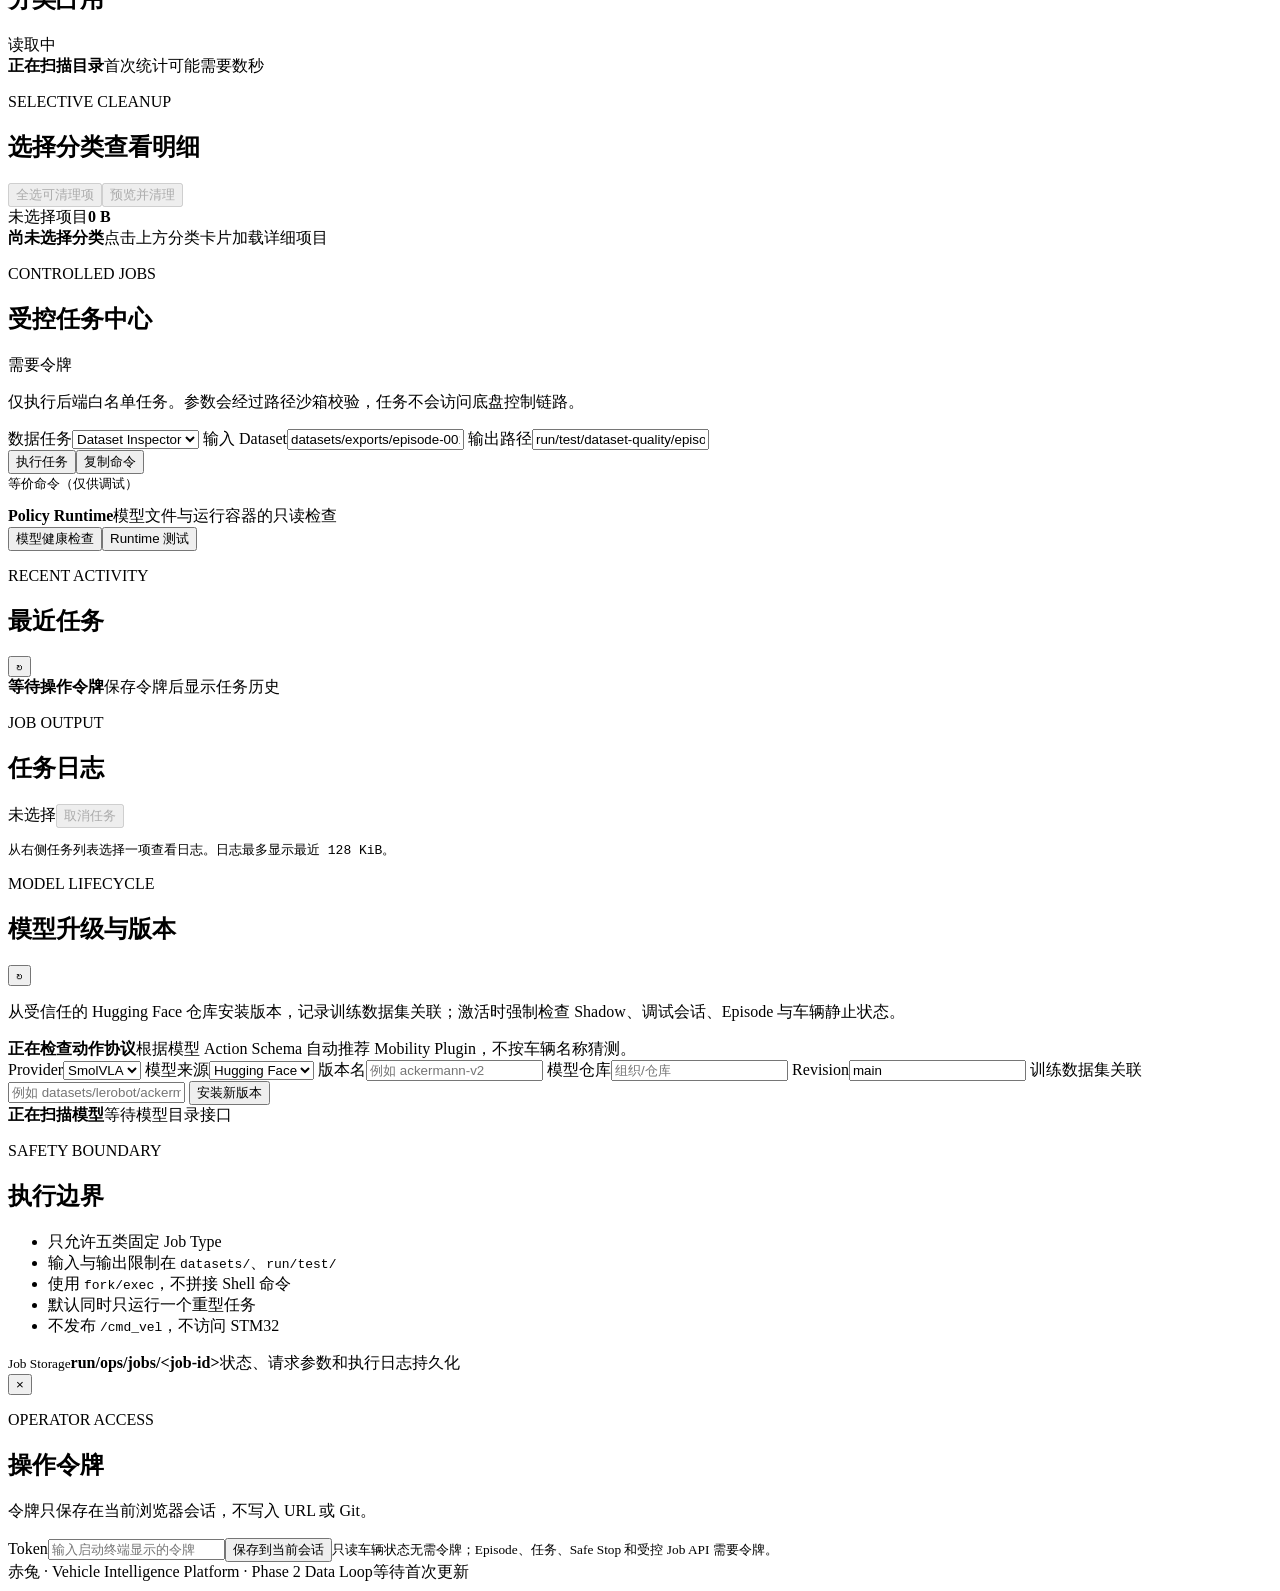
==== commit 845b7a40: "add camera calibration web" ====
--- a/ros_ws/src/vehicle_ops/web/index.html
+++ b/ros_ws/src/vehicle_ops/web/index.html
@@ -1,5 +1,5 @@
-<!doctype html><html lang="zh-CN"><head><meta charset="utf-8"><meta name="viewport" content="width=device-width,initial-scale=1"><meta name="theme-color" content="#08131f"><title>赤兔 · Vehicle Intelligence Platform</title><link rel="icon" href="/favicon.svg"><link rel="stylesheet" href="/assets/app.css"></head><body>
-<header class="topbar"><a class="brand" href="#"><span class="brand-mark"><img src="/assets/chitu-mark.svg" alt="赤兔"></span><span><strong>赤兔 Chitu</strong><small>ACKERMANN · SHADOW LAB</small></span></a><nav class="main-nav" aria-label="主导航"><button class="nav-item active" data-view="monitor">实时监控</button><button class="nav-item" data-view="capture">数据采集</button><button class="nav-item" data-view="debug">VLA 调试</button><button class="nav-item" data-view="storage">存储管理</button><button class="nav-item" data-view="tools">工程工具</button></nav><div class="top-actions"><a class="icon-button teleop-entry" href="/teleop" title="手机遥控">控</a><span id="connectionBadge" class="pill warning"><i></i>连接中</span><button class="icon-button" id="tokenButton" title="操作令牌">⌁</button></div></header>
+<!doctype html><html lang="zh-CN"><head><meta charset="utf-8"><meta name="viewport" content="width=device-width,initial-scale=1"><meta name="theme-color" content="#08131f"><title>赤兔 · Vehicle Intelligence Platform</title><link rel="icon" href="/favicon.svg"><link rel="stylesheet" href="/assets/app.css?v=20260909-2"></head><body>
+<header class="topbar"><a class="brand" href="#"><span class="brand-mark"><img src="/assets/chitu-mark.svg" alt="赤兔"></span><span><strong>赤兔 Chitu</strong><small>ACKERMANN · SHADOW LAB</small></span></a><nav class="main-nav" aria-label="主导航"><button class="nav-item active" data-view="monitor">实时监控</button><button class="nav-item" data-view="capture">数据采集</button><button class="nav-item" data-view="debug">VLA 调试</button><button class="nav-item" data-view="storage">存储管理</button><button class="nav-item" data-view="calibration">相机标定</button><button class="nav-item" data-view="tools">工程工具</button></nav><div class="top-actions"><a class="icon-button teleop-entry" href="/teleop" title="手机遥控">控</a><span id="connectionBadge" class="pill warning"><i></i>连接中</span><button class="icon-button" id="tokenButton" title="操作令牌">⌁</button></div></header>
 <main>
 <section class="view-panel active" id="view-monitor"><section class="overview"><div class="overview-copy"><p class="eyebrow">车辆状态 · VEHICLE STATUS</p><h1>运行概览</h1><p>相机、Observation、Policy、Episode 与安全链路</p></div><div class="mode-card"><div class="orb" id="modeOrb"><span></span></div><div><small>当前控制模式<span>Control Mode</span></small><strong id="modeName">等待状态</strong><p id="systemMessage">正在连接 Vehicle Ops API…</p></div></div></section>
 <section class="metrics-grid"><article class="metric"><span class="metric-icon cyan">◉</span><div><small>Observation</small><strong id="observationState">OFFLINE</strong><p id="observationMeta">尚未收到状态</p></div></article><article class="metric"><span class="metric-icon violet">✦</span><div><small>Policy Runtime</small><strong id="policyState">OFFLINE</strong><p id="policyMeta">等待 Provider</p></div></article><article class="metric"><span class="metric-icon lime">●</span><div><small>Episode</small><strong id="episodeState">IDLE</strong><p id="episodeMeta">未开始记录</p></div></article><article class="metric resource-metric"><span class="metric-icon resource">CPU</span><div><small>处理器</small><strong id="cpuState">--</strong><p id="cpuMeta">正在读取负载</p></div></article><article class="metric resource-metric"><span class="metric-icon resource">RAM</span><div><small>统一内存</small><strong id="memoryState">--</strong><p id="hostMeta">系统指标载入中</p></div></article><article class="metric resource-metric"><span class="metric-icon resource">GPU</span><div><small>图形处理器</small><strong id="gpuState">--</strong><p id="gpuMeta">正在读取 GPU</p></div></article></section><div class="monitor-grid"><article class="panel camera-card"><div class="section-heading"><div><p class="eyebrow">LIVE SENSOR</p><h2>前视相机</h2></div><span id="cameraBadge" class="pill neutral"><i></i>无画面</span></div><div class="camera-frame"><img id="cameraImage" alt="前视相机实时快照"><div id="cameraEmpty" class="camera-empty"><span>◎</span><p>等待 <code>/camera/image_compressed</code></p><button class="button secondary camera-start-button" id="startCameraQuick">启动前视相机</button></div><div class="camera-reticle"></div><div id="cameraLiveOverlay" class="camera-live-overlay"><span class="camera-live-label"><i></i><span><b id="cameraLiveLabel">实时快照</b><small>LIVE SNAPSHOT</small></span></span><strong id="cameraFrameTime">--:--:--.---</strong><small id="cameraFrameSequence">帧 #--</small></div></div><div class="camera-footer"><span id="cameraResolution">-- × --</span><span id="cameraAge">更新时间 --</span><span id="calibrationState">未标定</span></div></article><aside class="panel live-summary"><div class="section-heading"><div><p class="eyebrow">SYSTEM HEALTH</p><h2>链路状态</h2></div><span class="live-dot"></span></div><div class="health-list"><div><span>Supervisor</span><strong id="detailSupervisor">等待状态</strong></div><div><span>Observation</span><strong id="detailObservation">OFFLINE</strong></div><div><span>Policy</span><strong id="detailPolicy">OFFLINE</strong></div><div><span>Safety</span><strong id="safetyState">NO EVENT</strong></div></div><div class="shadow-box"><p class="eyebrow">SHADOW QUALITY</p><div class="shadow-grid"><div><small>Samples</small><strong id="shadowSamples">0</strong></div><div><small>Linear MAE</small><strong id="linearMae">--</strong></div><div><small>Angular MAE</small><strong id="angularMae">--</strong></div></div></div><div class="summary-actions"><button class="button primary" data-open-view="capture">开始数据采集</button><button class="button secondary" data-open-view="tools">打开工程工具</button></div></aside></div><div class="monitor-action-grid"><article class="panel action-card"><p class="eyebrow">VLA TASK</p><h2>任务输入</h2><p>发布到统一 <code>/vla/task</code>，不直接触发底盘控制。</p><form id="taskForm"><textarea id="taskText" rows="3" placeholder="输入新的自然语言任务"></textarea><button class="button primary" type="submit">发布任务</button></form></article><article class="panel action-card danger-card"><p class="eyebrow danger-text">SAFETY</p><h2>请求安全停车</h2><p>调用 Supervisor 白名单服务，系统切换到 <code>SAFE_STOP</code>。</p><input id="safeReason" value="Ops Console operator requested safe stop"><button class="button danger" id="safeStop">确认安全停车</button></article></div></section>
@@ -143,7 +143,62 @@
       <div class="section-heading"><div><p class="eyebrow">组件日志 · COMPONENT LOG</p><h2 id="componentLogTitle">选择组件查看日志</h2></div><button class="button ghost compact-button" id="refreshComponentLog" disabled>刷新日志</button></div>
       <pre id="componentLog">日志通过 journalctl 白名单接口读取，不开放 Shell。</pre>
     </article>
-  </div></section><section class="view-panel" id="view-storage">
+  </div></section>
+<section class="view-panel" id="view-calibration">
+  <div class="calibration-page">
+    <section class="calibration-hero">
+      <div><p class="eyebrow">CAMERA CALIBRATION</p><h1>前视相机标定</h1><p>在网页内完成采样、内参计算、结果检查、配置保存与 CameraInfo 验证。</p></div>
+      <div class="calibration-status-strip">
+        <span><small>相机图像</small><strong id="calibrationCameraState">等待图像</strong></span>
+        <span><small>当前状态</small><strong id="calibrationExistingState">读取中</strong></span>
+        <span><small>标定会话</small><strong id="calibrationSessionState">未开始</strong></span>
+        <span><small>应用验证</small><strong id="calibrationVerifyState">未执行</strong></span>
+      </div>
+    </section>
+    <div class="calibration-workflow" aria-label="标定流程">
+      <span class="active" data-calibration-step="camera"><b>1</b>启动相机</span><span data-calibration-step="capture"><b>2</b>采集样本</span><span data-calibration-step="compute"><b>3</b>计算检查</span><span data-calibration-step="apply"><b>4</b>保存验证</span>
+    </div>
+    <div class="calibration-grid">
+      <article class="panel calibration-preview-card">
+        <div class="section-heading"><div><p class="eyebrow">LIVE DETECTION</p><h2>棋盘格检测预览</h2></div><span class="pill neutral" id="calibrationFrameBadge"><i></i>等待相机</span></div>
+        <div class="calibration-image-frame"><img id="calibrationPreview" alt="相机标定预览"><div id="calibrationPreviewEmpty"><strong>尚未收到原始图像</strong><span>先启动前视相机组件，再创建标定会话。</span></div></div>
+        <div class="calibration-preview-meta"><span id="calibrationResolution">-- × --</span><span id="calibrationFrameAge">无图像</span><span id="calibrationDetectionHint">采集时自动检测并绘制角点</span></div>
+        <div class="button-row"><button class="button secondary" id="calibrationStartCamera">启动前视相机</button><button class="button ghost" id="calibrationRefresh">刷新状态</button></div>
+      </article>
+      <article class="panel calibration-config-card">
+        <div class="section-heading"><div><p class="eyebrow">BOARD SETUP</p><h2>标定板参数</h2></div><span class="calibration-safety-label">底盘不会启动</span></div>
+        <form id="calibrationForm" class="calibration-form">
+          <div class="field-row"><label>内部角点列数<input id="calibrationBoardColumns" type="number" min="3" max="20" value="6"></label><label>内部角点行数<input id="calibrationBoardRows" type="number" min="3" max="20" value="8"></label></div>
+          <div class="field-row"><label>实测单格边长（米）<input id="calibrationSquareSize" type="number" min="0.001" max="1" step="0.001" placeholder="例如 0.025"></label><label>最小有效样本<input id="calibrationMinimumSamples" type="number" min="8" max="60" value="12"></label></div>
+          <label>相机标识（可选）<input id="calibrationCameraId" placeholder="序列号或资产编号，便于追溯"></label>
+          <div class="calibration-board-note"><strong>参数必须对应实物</strong><span>填写内部角点数；单格边长请按实物测量。</span></div>
+          <div class="button-row"><button class="button primary" type="submit">创建标定会话</button><button class="button ghost" type="button" id="calibrationReset">重置会话</button></div>
+        </form>
+      </article>
+      <article class="panel calibration-capture-card">
+        <div class="section-heading"><div><p class="eyebrow">SAMPLE COVERAGE</p><h2>样本采集</h2></div><strong class="calibration-count"><span id="calibrationSampleCount">0</span>/<span id="calibrationSampleTarget">12</span></strong></div>
+        <div class="calibration-coverage">
+          <div><small>水平位置</small><span id="coverageLeft">左</span><span id="coverageCenter">中</span><span id="coverageRight">右</span></div>
+          <div><small>垂直位置</small><span id="coverageTop">上</span><span id="coverageMiddle">中</span><span id="coverageBottom">下</span></div>
+          <div><small>距离与姿态</small><span id="coverageNear">近</span><span id="coverageFar">远</span><span id="coverageTilt">倾斜</span></div>
+        </div>
+        <p class="calibration-message" id="calibrationMessage">让棋盘完整入镜，依次覆盖画面四周、近远距离和不同倾角。</p>
+        <div class="button-row"><button class="button primary" id="calibrationCapture" disabled>采集当前帧</button><button class="button secondary" id="calibrationCompute" disabled>计算相机内参</button></div>
+      </article>
+      <article class="panel calibration-result-card">
+        <div class="section-heading"><div><p class="eyebrow">CALIBRATION RESULT</p><h2>结果检查与应用</h2></div><span class="pill neutral" id="calibrationQualityBadge"><i></i>等待计算</span></div>
+        <div class="calibration-result-grid">
+          <div class="calibration-parameters"><div><small>fx</small><strong id="calibrationFx">--</strong></div><div><small>fy</small><strong id="calibrationFy">--</strong></div><div><small>cx</small><strong id="calibrationCx">--</strong></div><div><small>cy</small><strong id="calibrationCy">--</strong></div><div><small>RMS</small><strong id="calibrationRms">--</strong></div><div><small>重投影误差</small><strong id="calibrationError">--</strong></div></div>
+          <div class="calibration-distortion"><small>畸变参数 k1 / k2 / p1 / p2 / k3</small><code id="calibrationDistortion">--</code><small>配置文件</small><code id="calibrationPath">读取中</code></div>
+        </div>
+        <div class="calibration-compare"><figure><figcaption>角点 / 原始预览</figcaption><div><img id="calibrationResultOriginal" alt="原始标定图像"><span>等待图像</span></div></figure><figure><figcaption>去畸变预览</figcaption><div><img id="calibrationUndistorted" alt="去畸变预览"><span>计算完成后显示</span></div></figure></div>
+        <label class="calibration-confirm"><input id="calibrationConfirm" type="checkbox"><span><strong>我已检查采样覆盖、重投影误差和去畸变效果</strong><small>应用后将备份旧文件、原子写入新 YAML、重启前视相机并验证 /camera/camera_info。</small></span></label>
+        <div class="button-row"><button class="button primary" id="calibrationApply" disabled>保存并应用标定</button><span class="calibration-apply-note" id="calibrationApplyNote">计算完成并确认后可应用</span></div>
+      </article>
+    </div>
+  </div>
+</section>
+<section class="view-panel" id="view-storage">
   <div class="storage-layout">
     <article class="panel storage-overview-card">
       <div class="section-heading"><div><p class="eyebrow">STORAGE CENTER</p><h2>车端存储管理</h2></div><button class="icon-button compact" id="refreshStorage" title="刷新存储">↻</button></div>
